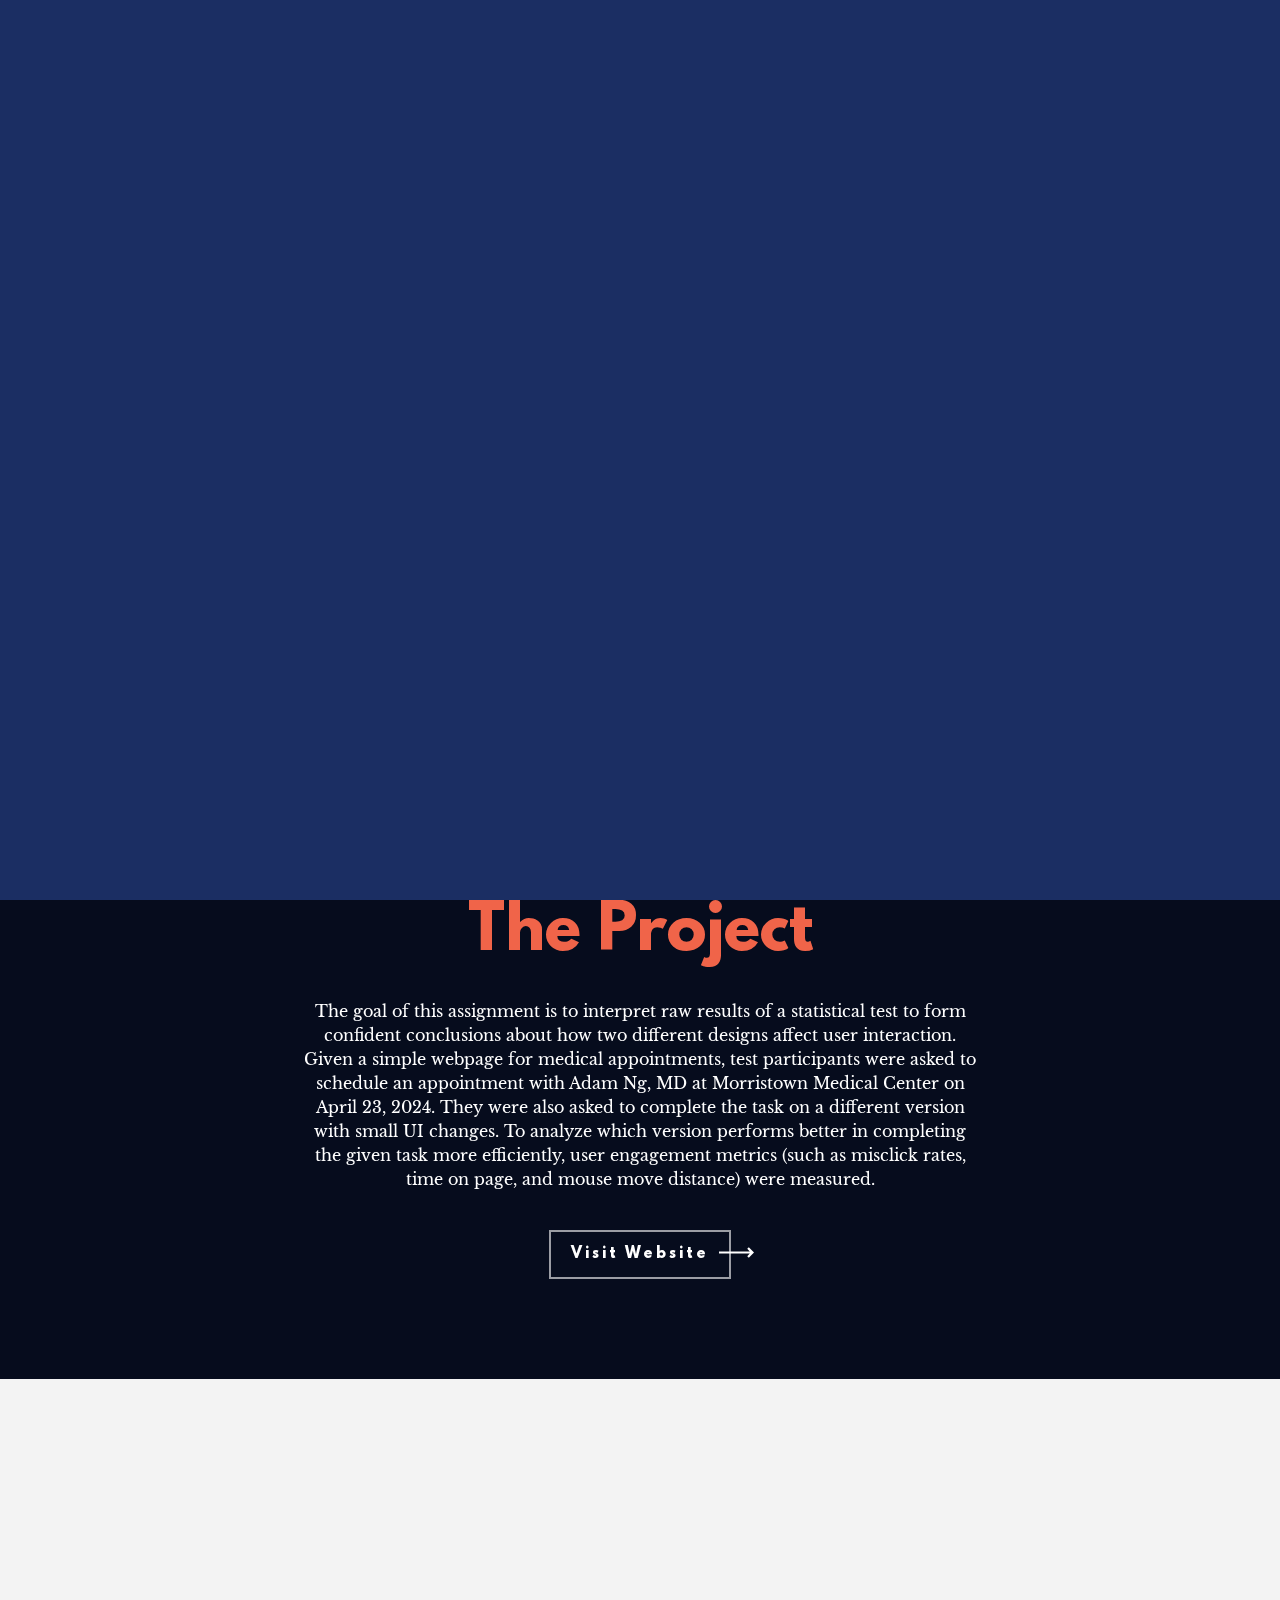
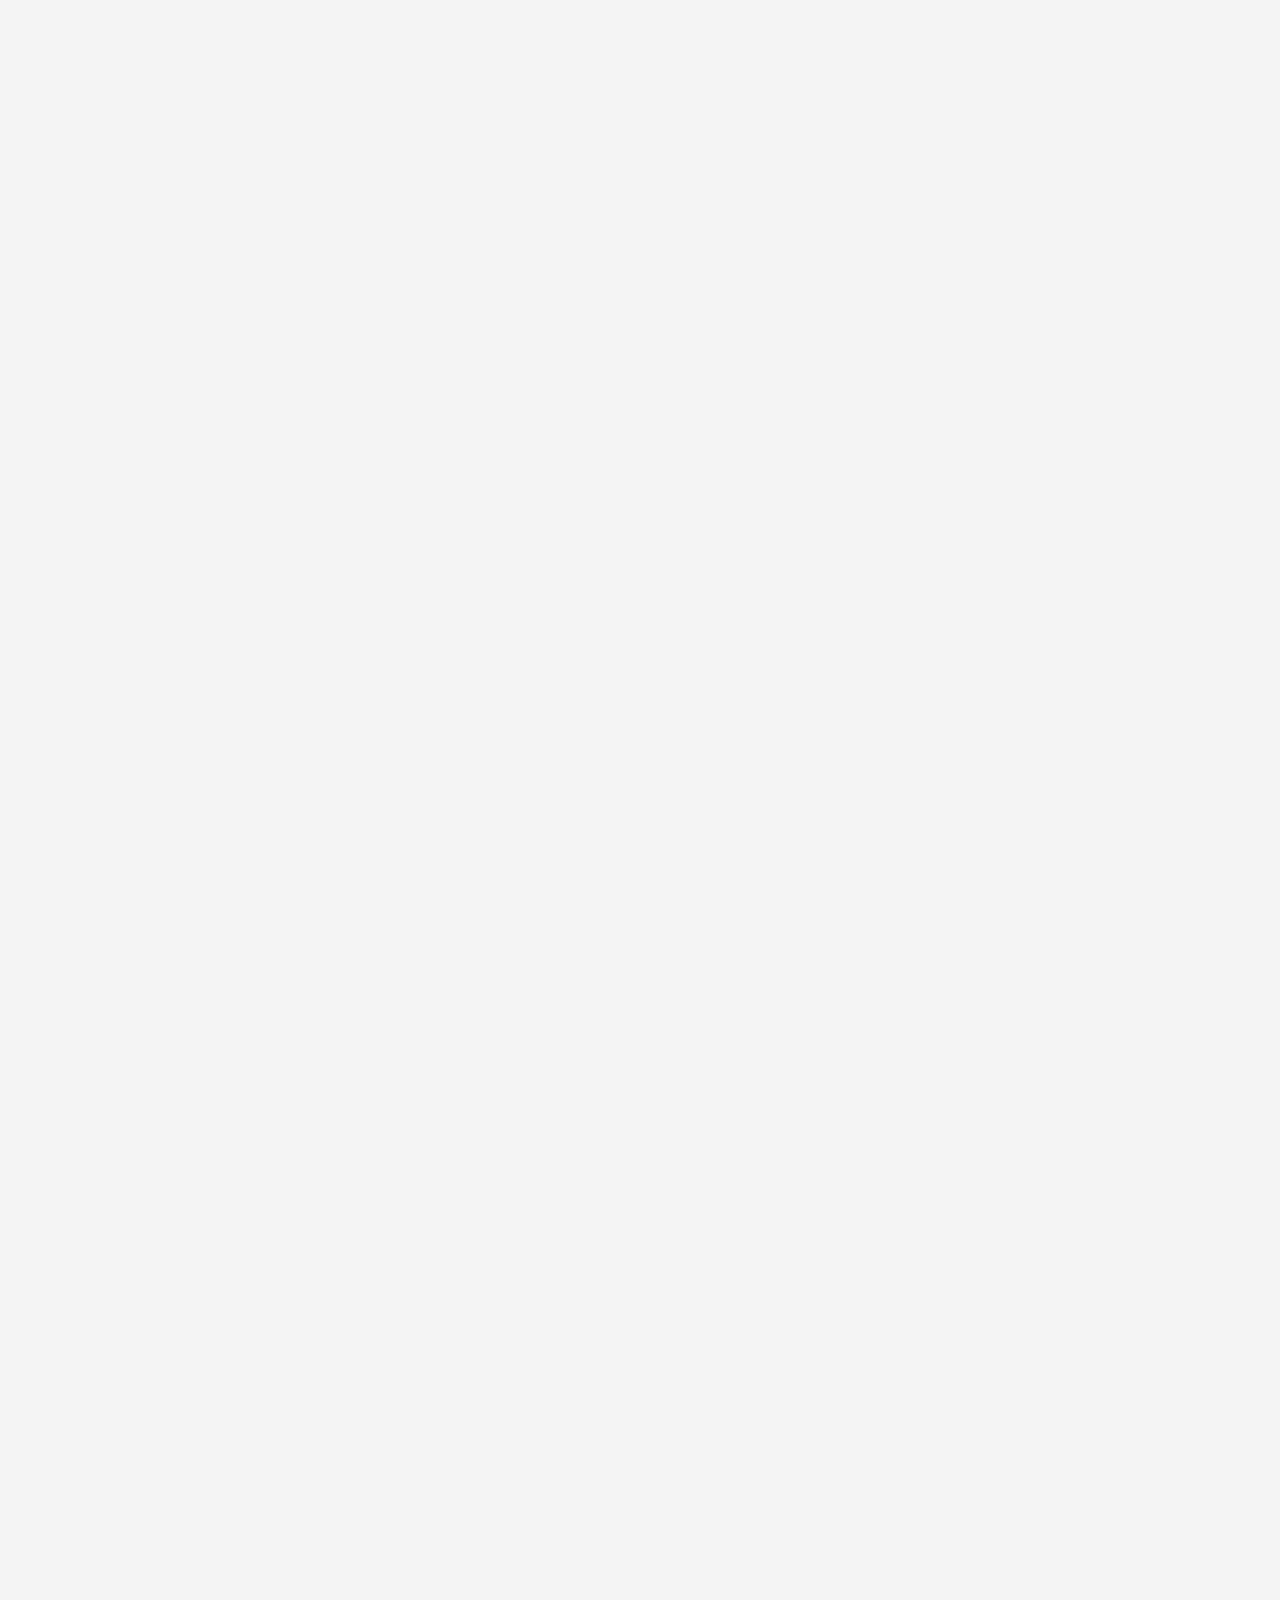
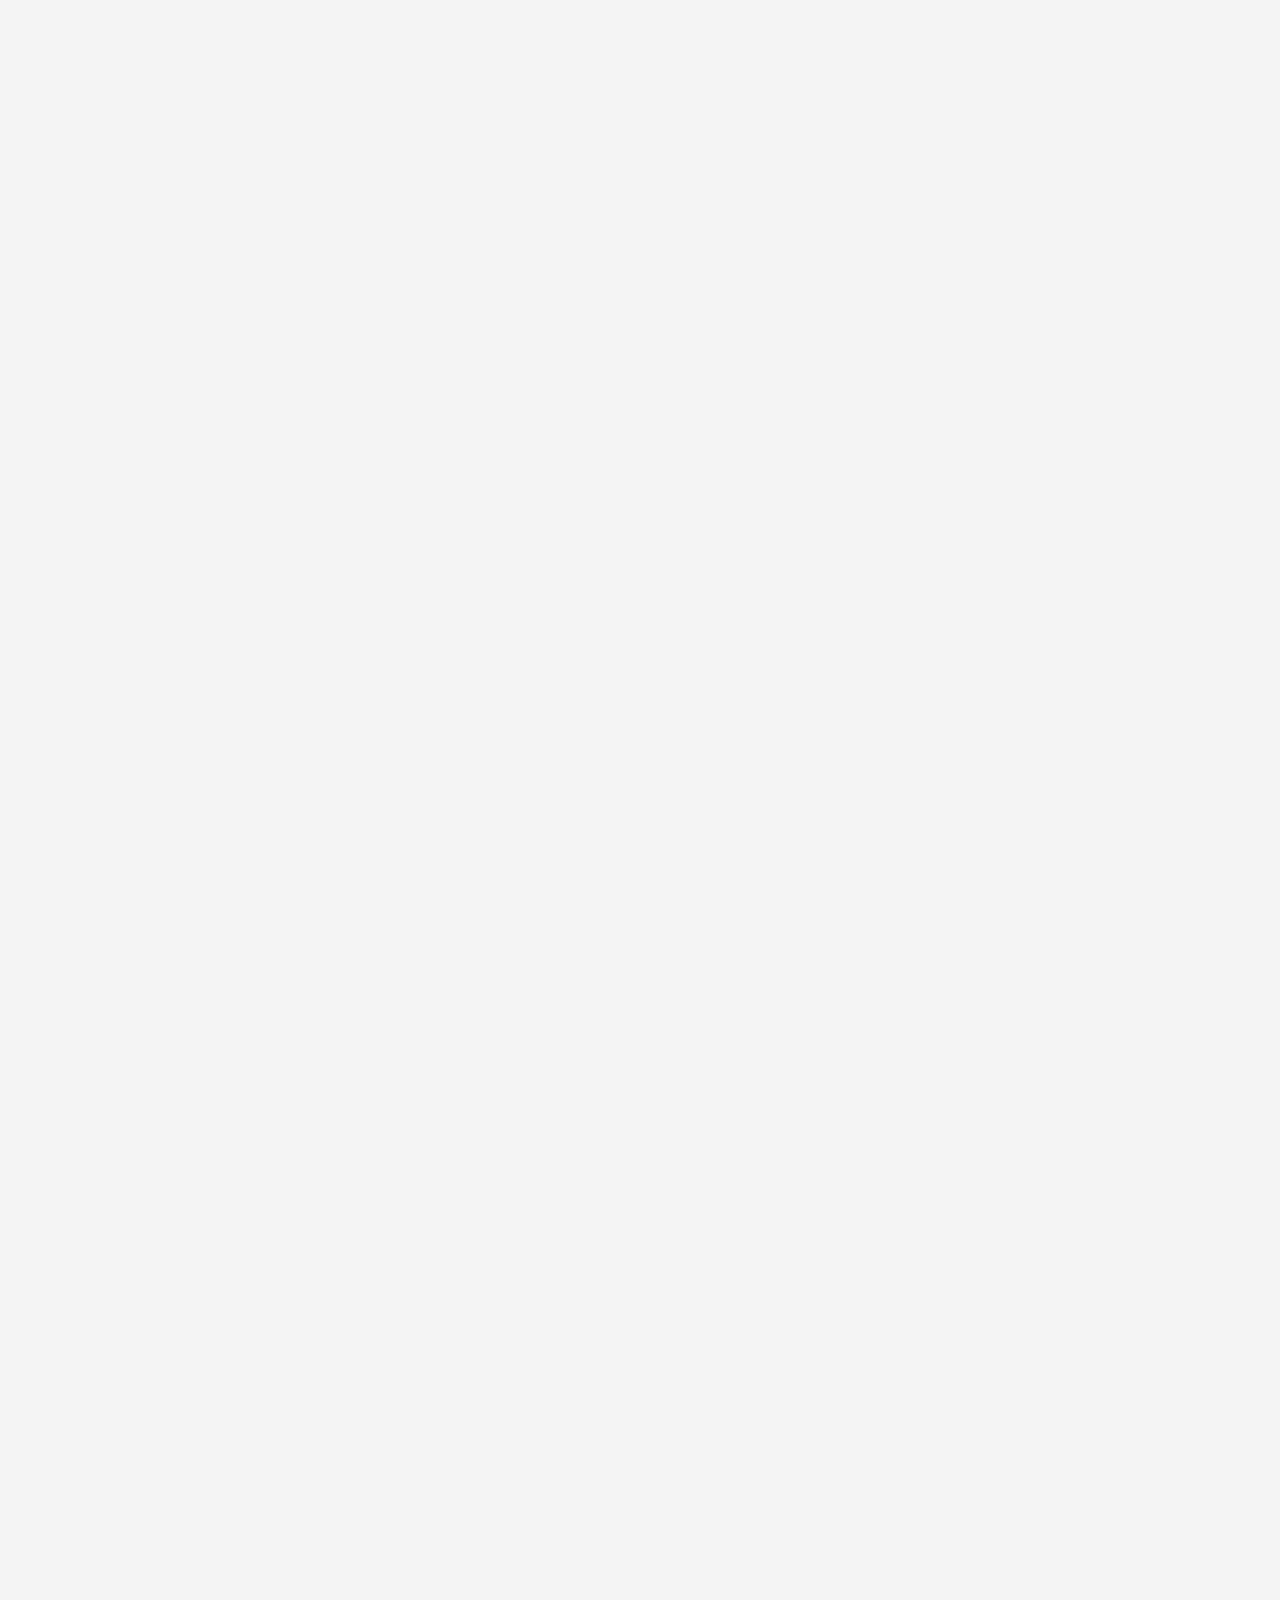
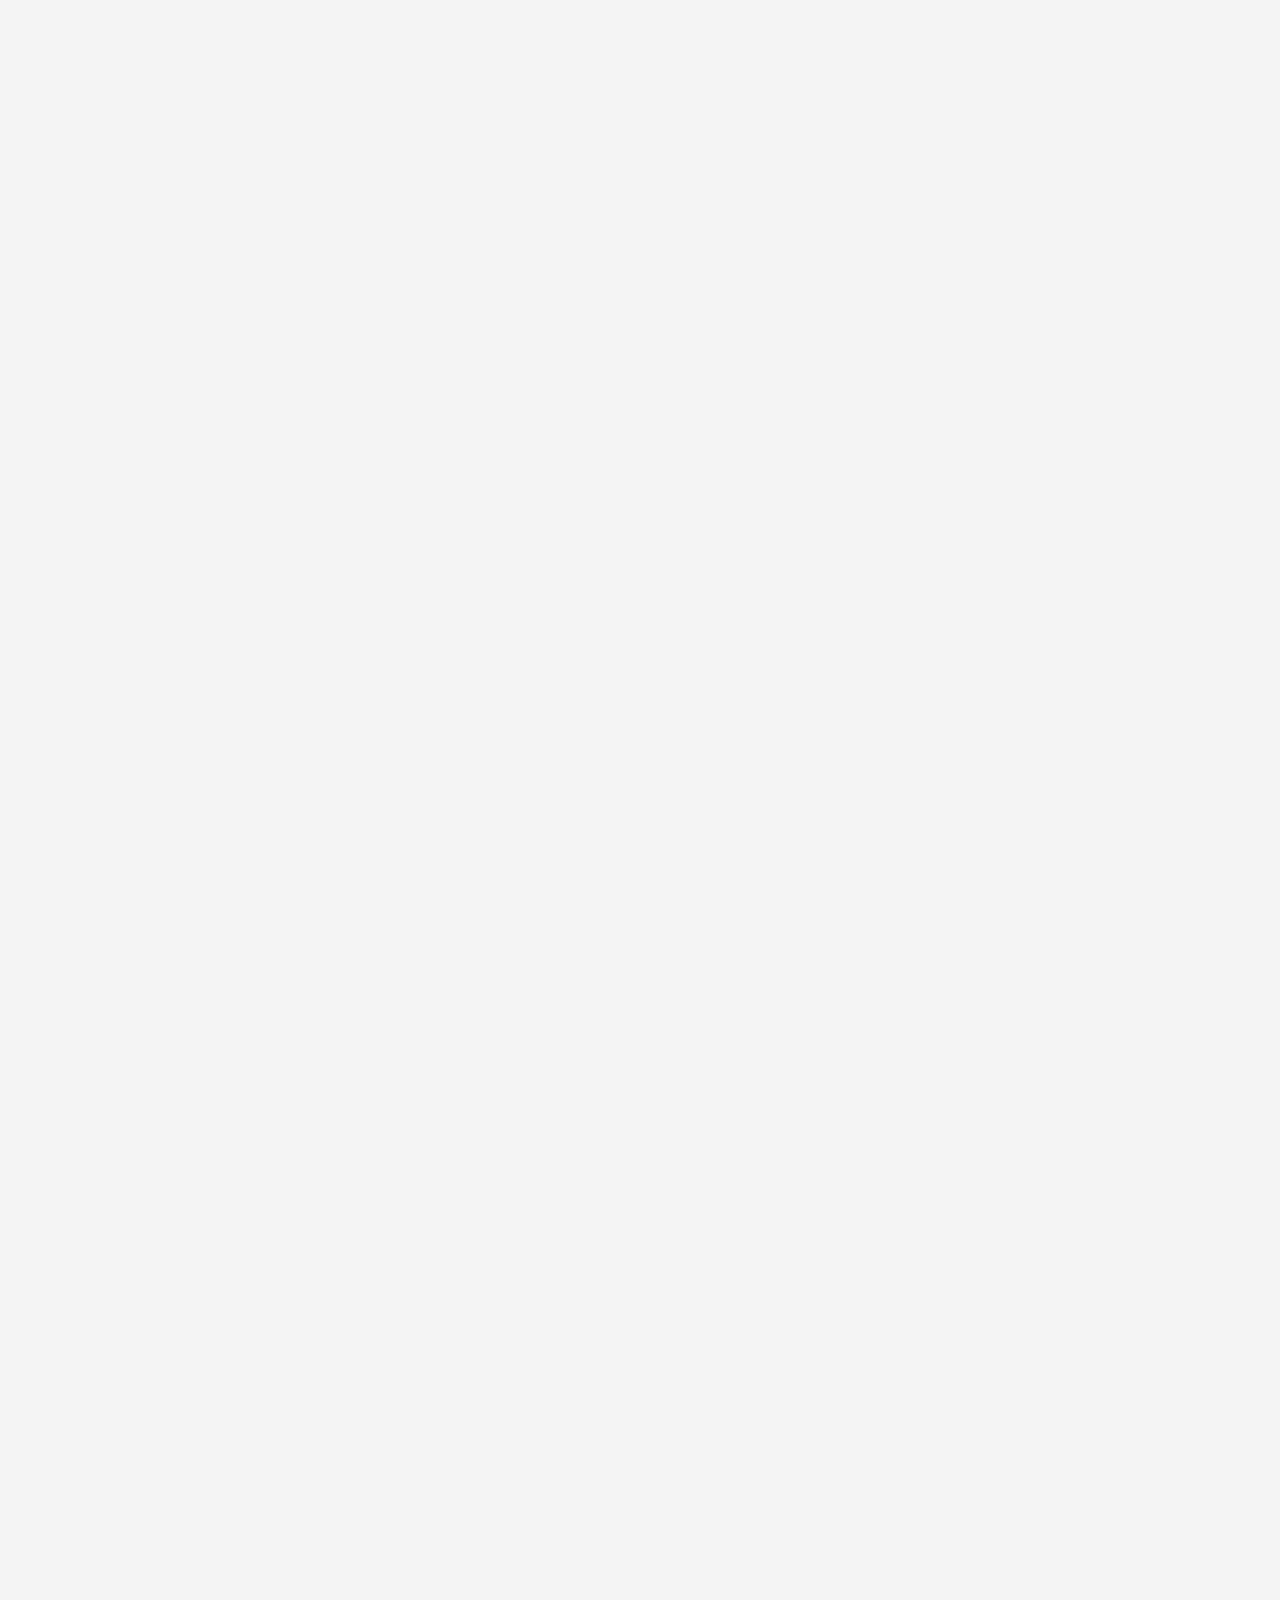
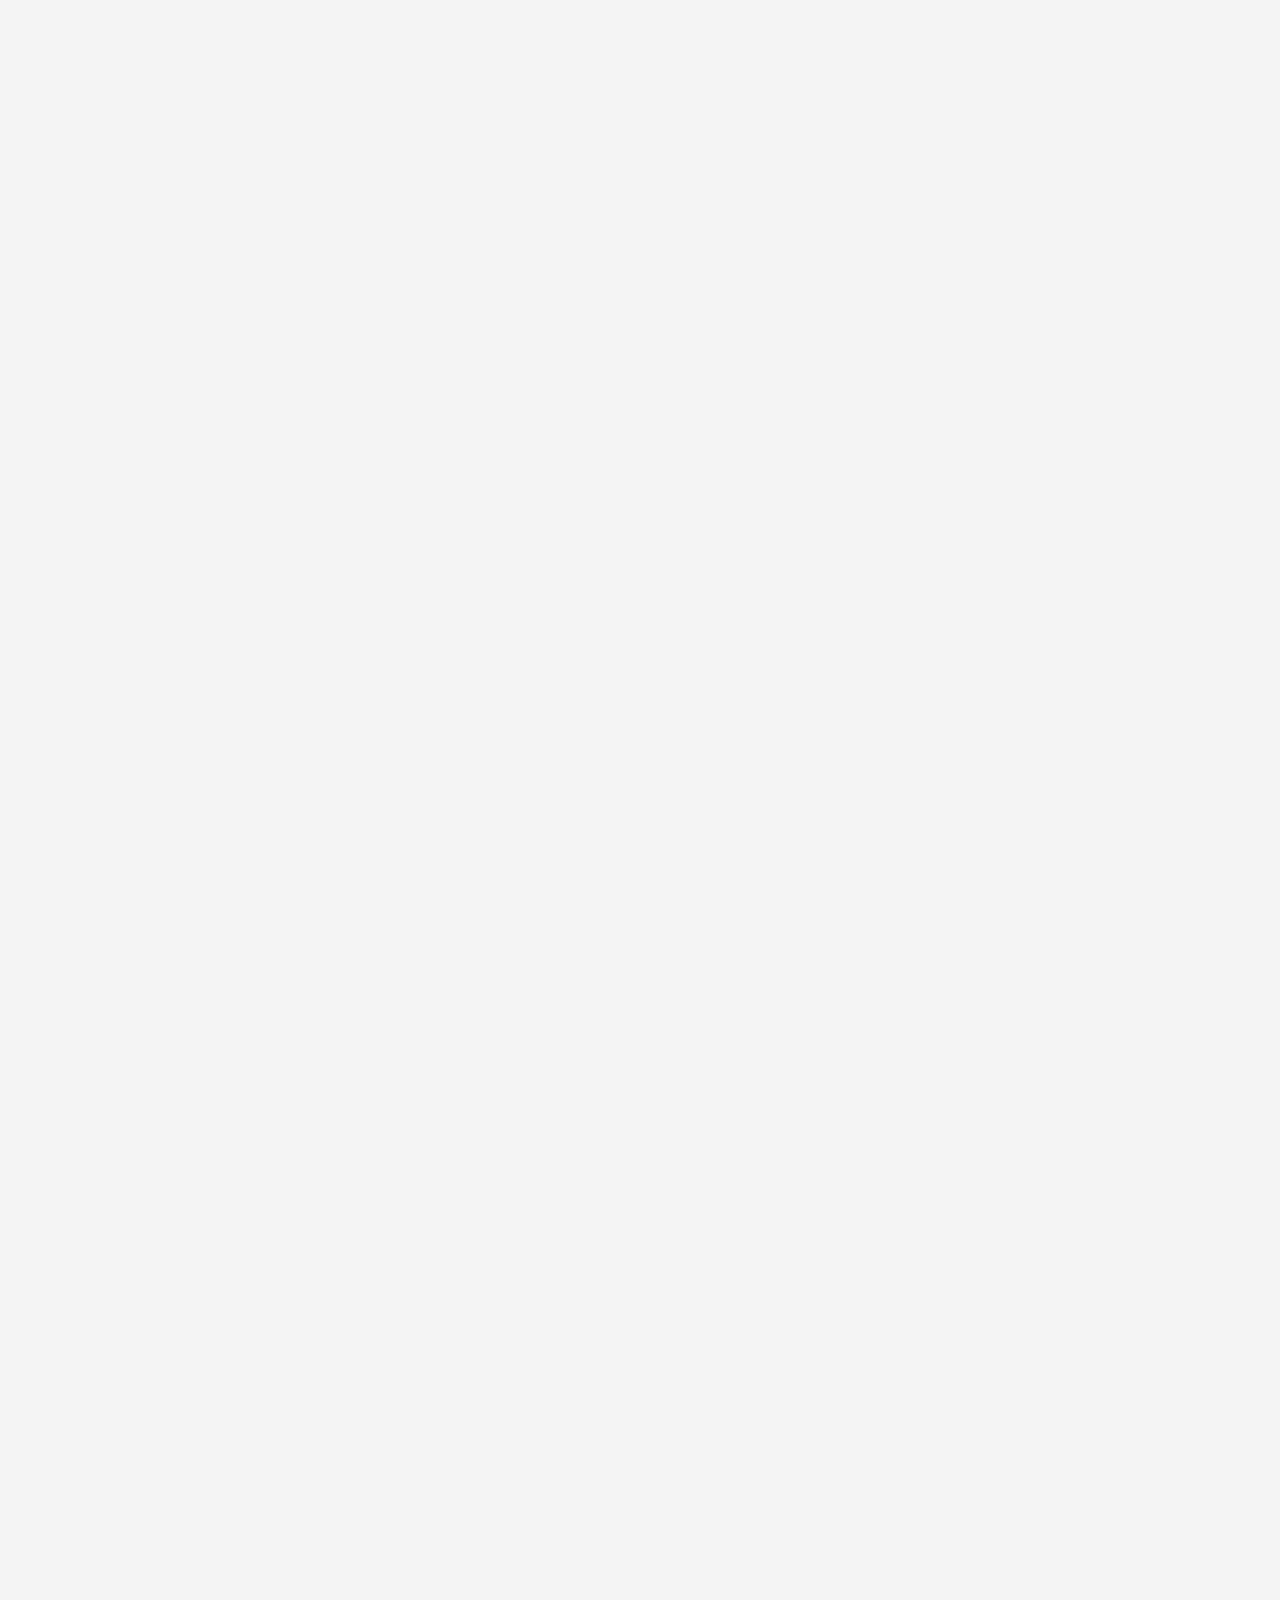
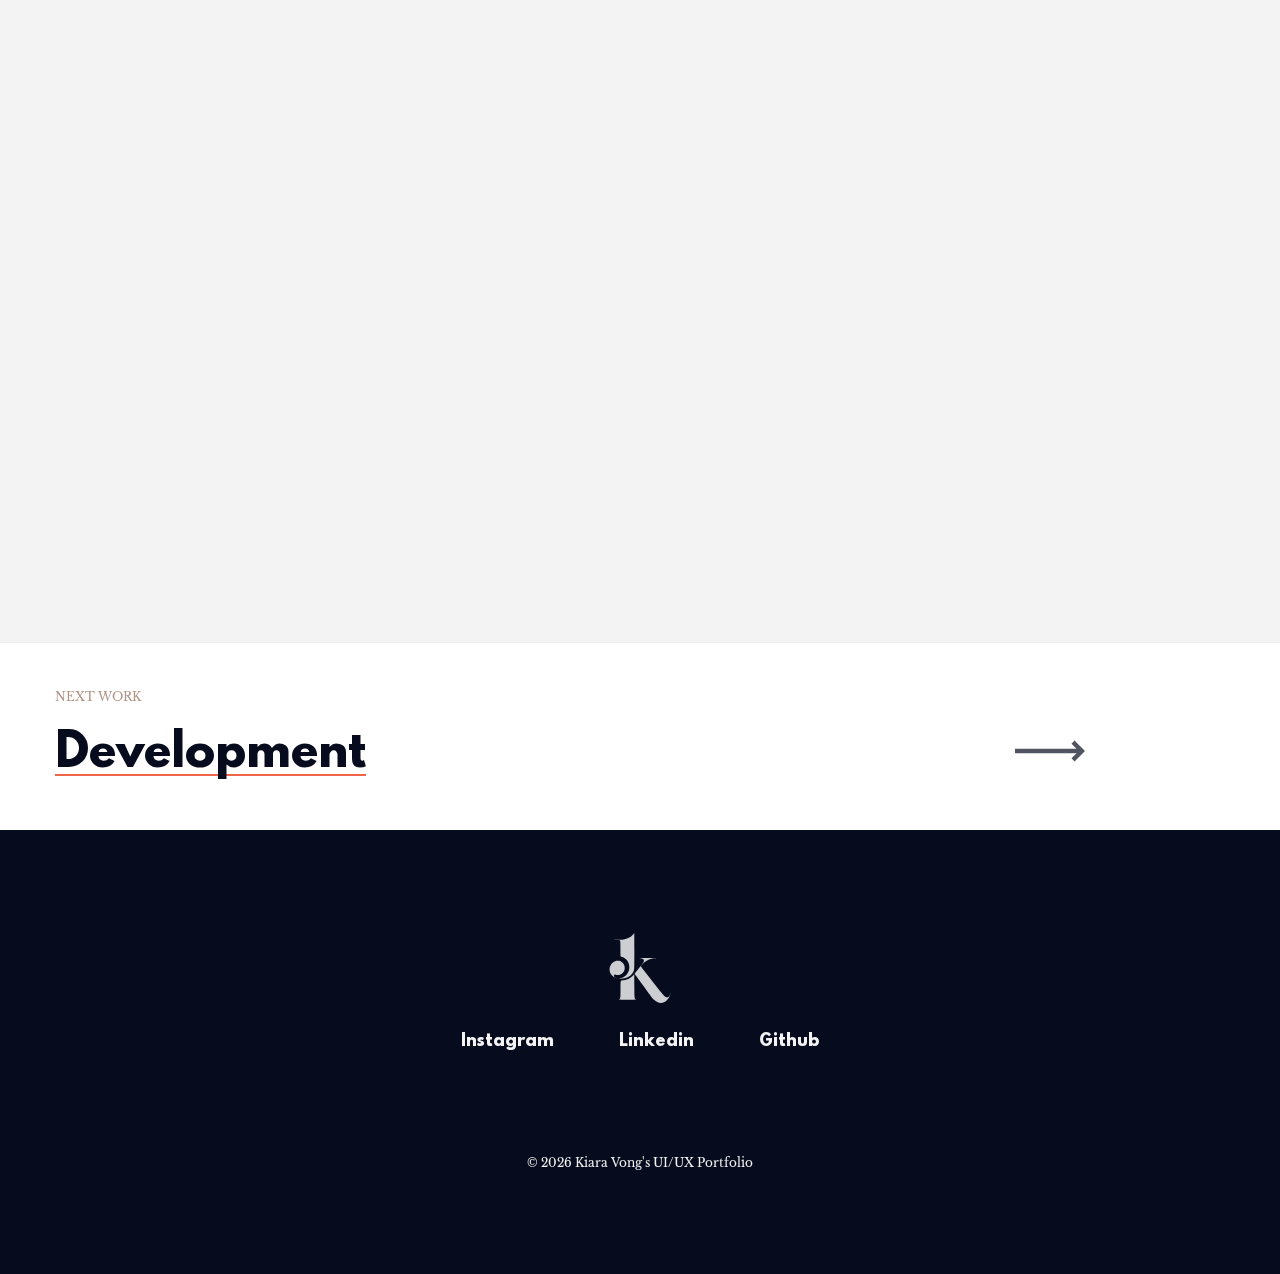
==== ab-testing/index.html @ ed1c515d "omf finish ab testing, did not push once before but its ok" ====
<!DOCTYPE html>
<html lang="en" class="no-js">
<meta http-equiv="content-type" content="text/html;charset=utf-8" />

<head itemscope itemtype="http://schema.org/WebSite">
    <meta charset="utf-8">
    <!-- <meta http-equiv="x-ua-compatible" content="ie=edge"> -->
    <title>A/B Testing</title>
    <meta name="description" content="Kiara Vong's UI/UX Portfolio.">
    <meta name="viewport" content="width=device-width, initial-scale=1">
    <!-- <meta name="msapplication-tap-highlight" content="no"> -->
    <link rel="stylesheet" href="../assets/css/loader.css" />
    <link rel="stylesheet" href="../assets/css/style.css">
    <link rel="stylesheet" href="../assets/css/nav.css" />
    <link rel="stylesheet" href="../assets/css/contact.css" />
    <link rel="stylesheet" href="../assets/css/footer.css" />
    <link rel="stylesheet" href="../assets/css/project.css" />
    <link rel="stylesheet" href="../assets/css/table.css" />
    <!-- <link rel="canonical" href="room.html" itemprop="url"> -->
    <link rel="shortcut icon" href="./../assets/img/logo.png">
    <link rel="manifest" href="manifest.json">
    <!-- <meta name="apple-mobile-web-app-capable" content="yes" />
    <meta name="apple-mobile-web-app-status-bar-style" content="black-translucent" />
    <meta name="apple-mobile-web-app-title" content="Kiara Vong Portfolio" />
    <meta name="theme-color" content="#191a21" />
    <meta property="og:type" content="website" />
    <meta property="og:title" content="Kiara Vong Portfolio" />
    <meta property="og:description" content="Kiara Vong's UI/UX Portfolio" />
    <meta property="og:site_name" content="Site Name" />
    <meta itemprop="name" content="Kiara Vong Portfolio" />
    <meta itemprop="description" content="Kiara Vong's UI/UX Portfolio" /> -->
</head>

<body itemscope itemtype="http://schema.org/WebPage" class="no-scroll">
    <div id="loader">
        <div class="loader-content">
        </div>
    </div>
    <div id="page-transition-after"></div>
    <div id="page-wrap">
        <nav itemscope itemtype="http://schema.org/SiteNavigationElement" class="main-navigation">
            <div class="content nav-content"><a href="../" target="_self" data-destination="home" itemprop="url"
                    class="nav-logo"><svg xmlns="http://www.w3.org/2000/svg" version="1.0"
                        viewBox="55.17 22 453.63 521.74">
                        <path fill="#FFFFFF"
                            d="M236.5 25.7c-3.2 6.1-15.2 18-24 23.9C196 60.5 176 67.7 150 72.1c-3 .5-17.3.9-31.7 1-14.9 0-26.5.4-26.8 1-.4.5 8.4.9 21.9.9 22.6 0 22.6 0 22.6 47.8 0 26.4.3 54 .6 61.4.7 13.5.7 13.5 7.2 15.2 35.8 9.5 58.5 39.6 58.6 77.6 0 14.1-2.5 25.3-8.8 38.4-8.3 17.5-19.6 29.1-36.1 37.1-11 5.3-18.4 7.4-29.5 8.2-14.5 1-31.1-4.8-37-12.8-5.3-7.4-5.2-11.9.5-14.6 3.2-1.5 3.8-1.5 8.7.1 18.1 6 38.5.9 52.3-12.9 10.4-10.4 15.7-23.4 15.7-38.4 0-25.6-17.6-47.3-42.8-52.6-8.6-1.8-11.2-1.8-19.7 0-19.3 4.1-35.1 17-44.1 35.9-5.5 11.5-6.9 18.4-6.3 31.1.5 12.1 2.2 18.2 8.5 28.9 8 13.8 27.3 28.9 43.7 34.3 6.9 2.2 10.2 2.7 24.1 3.1 44.2 1.2 76.9-13.2 95.7-42.3 5.2-8.1 7.9-14.3 10.7-24 2-6.8 2-10.2 2-140.7 0-73.6-.3-133.8-.8-133.8-.4 0-1.6 1.7-2.7 3.7M276 209c0 .6 2.9 1 6.8 1 7.8 0 17.1 2.2 21.9 5.1 7.4 4.6 8.5 13.2 2.9 24.4-2.2 4.4-11.3 16.7-24.7 33.5-32.4 40.7-40.8 51.4-41 52.4-.1.4 3.2 5.4 7.3 11 4.2 5.5 25 33.9 46.3 63.1 78.7 107.6 81.4 111.1 89.4 118.8 33.5 32 68 33.9 97.2 5.2 13.9-13.7 25.3-35.6 26.4-50.9.5-6.1.5-6.1-1 .4-3.7 16.1-7.8 23-15.8 26.9-9.2 4.5-18.8 1.3-29.6-9.7-16.5-16.8-63-75.1-140.2-175.7-29.6-38.6-33.9-44.3-33.9-45 0-.3 3.6-5.1 8-10.5 16.6-20.5 44.8-37.7 76.2-46.6 7-1.9 11-2.4 20.7-2.4 7.4 0 12.1-.4 12.1-1 0-.7-22.2-1-64.5-1s-64.5.3-64.5 1">
                        </path>
                        <path fill="#FFFFFF"
                            d="M235.1 333.3c-20 26-54.9 42.7-89.3 42.7-8.8 0-8.8 0-9 70.2-.3 70.3-.3 70.3-23.5 70.6-14.4.1-23.3.6-23.3 1.2 0 .7 34.6 1 98 1 64.7 0 98-.3 98-1 0-.6-8.3-1-23-1-23 0-23 0-23.2-94.7-.3-94.6-.3-94.6-4.7-89">
                        </path>
                    </svg><span itemprop="name" class="visual-hide">Home</span><span
                        aria-label="Kiara Vong's Logo">Kiara Vong's Logo</span></a>
                <div aria-label="Mobile Menu" class="nav-toggle"><span class="menu-trigger"><i
                            class="menu-trigger-bar top"></i><i class="menu-trigger-bar middle"></i><i
                            class="menu-trigger-bar bottom"></i></span></div>
                <ul class="nav-links">
                    <li itemprop="name"><a href="../#case-studies" target="_self" data-scroll itemprop="url"
                            class="no-smoothState no-single-work">Case Studies</a></li>
                    <!-- <li itemprop="name"><a href="#experiments" data-scroll itemprop="url"
                            class="no-smoothState no-single-work">Experiments</a></li> -->
                    <li class="in-single-work"><a href="../" target="_self" data-destination="home" rel="nofollow"><span
                                aria-label="Back" class="nav-link-icon"><svg xmlns="http://www.w3.org/2000/svg"
                                    width="476.2" height="476.2" viewbox="174 -174.2 476.2 476.2">
                                    <path
                                        d="M244.6 134.5l21.2-21.2-34.4-34.4h418.8v-30H231.4l34.4-34.4-21.2-21.2L174 63.9">
                                    </path>
                                </svg></span>Back Home</a></li>
                    <!-- <li class="in-single-work"><a href="../#case-studies" target="_self" id="all-works" rel="nofollow" class="no-smoothState">All Works</a></li> -->
                    <li><a href="#" class="no-smoothState open-contact">Contact</a></li>
                    <!-- <li class="no-single-work"><a href="#" id="change-theme" class="no-smoothState no-single-work"><svg
                                xmlns="http://www.w3.org/2000/svg" viewbox="0 0 285.919 285.919">
                                <path
                                    d="M142.959 0C64.131 0 0 64.132 0 142.96s64.131 142.959 142.959 142.959 142.96-64.131 142.96-142.959S221.787 0 142.959 0zm0 260.919V25c65.043 0 117.96 52.917 117.96 117.96 0 65.043-52.917 117.959-117.96 117.959z">
                                </path>
                            </svg></a></li> -->
                </ul>
            </div>
        </nav>
        <nav class="mobile-menu"><span aria-label="Close" class="close-trigger"><i class="close-trigger-bar left"></i><i
                    class="close-trigger-bar right"></i></span>
            <ul class="mobile-nav-links">
                <li><a href="../" target="_self" data-destination="home">Home</a></li>
                <!-- <li class="in-single-work"><a href="#" id="all-works" rel="nofollow" class="no-smoothState">All
                Works</a></li> -->
                <li><a href="./#case-studies" target="_self" data-scroll class="no-smoothState no-single-work">Case
                        Studies</a></li>
                <!-- <li><a href="#experiments" data-scroll class="no-smoothState no-single-work">Experiments</a></li> -->
                <li><a href="#" class="no-smoothState open-contact">Contact</a></li>
            </ul>
            <ul class="nav-social-stripe">
                <li>
                    <a href="https://www.instagram.com/whoopityscoopity/" target="_blank" rel="noopener"
                        aria-label="Instagram">
                        <svg xmlns="http://www.w3.org/2000/svg" width="16" height="16" class="bi bi-instagram"
                            viewBox="0 0 16 16">
                            <path fill="#010002"
                                d="M8 0C5.829 0 5.556.01 4.703.048 3.85.088 3.269.222 2.76.42a3.9 3.9 0 0 0-1.417.923A3.9 3.9 0 0 0 .42 2.76C.222 3.268.087 3.85.048 4.7.01 5.555 0 5.827 0 8.001c0 2.172.01 2.444.048 3.297.04.852.174 1.433.372 1.942.205.526.478.972.923 1.417.444.445.89.719 1.416.923.51.198 1.09.333 1.942.372C5.555 15.99 5.827 16 8 16s2.444-.01 3.298-.048c.851-.04 1.434-.174 1.943-.372a3.9 3.9 0 0 0 1.416-.923c.445-.445.718-.891.923-1.417.197-.509.332-1.09.372-1.942C15.99 10.445 16 10.173 16 8s-.01-2.445-.048-3.299c-.04-.851-.175-1.433-.372-1.941a3.9 3.9 0 0 0-.923-1.417A3.9 3.9 0 0 0 13.24.42c-.51-.198-1.092-.333-1.943-.372C10.443.01 10.172 0 7.998 0zm-.717 1.442h.718c2.136 0 2.389.007 3.232.046.78.035 1.204.166 1.486.275.373.145.64.319.92.599s.453.546.598.92c.11.281.24.705.275 1.485.039.843.047 1.096.047 3.231s-.008 2.389-.047 3.232c-.035.78-.166 1.203-.275 1.485a2.5 2.5 0 0 1-.599.919c-.28.28-.546.453-.92.598-.28.11-.704.24-1.485.276-.843.038-1.096.047-3.232.047s-2.39-.009-3.233-.047c-.78-.036-1.203-.166-1.485-.276a2.5 2.5 0 0 1-.92-.598 2.5 2.5 0 0 1-.6-.92c-.109-.281-.24-.705-.275-1.485-.038-.843-.046-1.096-.046-3.233s.008-2.388.046-3.231c.036-.78.166-1.204.276-1.486.145-.373.319-.64.599-.92s.546-.453.92-.598c.282-.11.705-.24 1.485-.276.738-.034 1.024-.044 2.515-.045zm4.988 1.328a.96.96 0 1 0 0 1.92.96.96 0 0 0 0-1.92m-4.27 1.122a4.109 4.109 0 1 0 0 8.217 4.109 4.109 0 0 0 0-8.217m0 1.441a2.667 2.667 0 1 1 0 5.334 2.667 2.667 0 0 1 0-5.334" />
                        </svg>
                    </a>
                </li>
                <li>
                    <a href="https://www.linkedin.com/in/kiara-vong/" target="_blank" rel="noopener"
                        aria-label="Linkedin"><svg xmlns="http://www.w3.org/2000/svg" width="430.117" height="430.117"
                            viewbox="0 0 430.117 430.117">
                            <path
                                d="M430.117 261.543V420.56H337.93V272.193c0-37.27-13.335-62.707-46.704-62.707-25.473 0-40.632 17.142-47.3 33.724-2.433 5.928-3.06 14.18-3.06 22.477V420.56H148.65s1.242-251.285 0-277.32h92.21v39.31c-.187.293-.43.61-.606.895h.606v-.896c12.25-18.87 34.13-45.825 83.102-45.825 60.673 0 106.157 39.636 106.157 124.818zM52.183 9.558C20.635 9.558 0 30.25 0 57.463c0 26.62 20.038 47.94 50.96 47.94h.615c32.16 0 52.16-21.317 52.16-47.94-.607-27.212-20-47.905-51.552-47.905zM5.477 420.56H97.66V143.24H5.478v277.32z">
                            </path>
                        </svg></a>
                </li>
                <li>
                    <a href="https://github.com/kiara-v/" target="_blank" rel="noopener" aria-label="Github"><svg
                            xmlns="http://www.w3.org/2000/svg" width="438.549" height="438.549"
                            viewbox="0 0 438.549 438.549">
                            <path
                                d="M409.132 114.573c-19.608-33.596-46.205-60.194-79.798-79.8C295.736 15.166 259.057 5.365 219.27 5.365c-39.78 0-76.47 9.804-110.062 29.408-33.596 19.605-60.192 46.204-79.8 79.8C9.803 148.168 0 184.853 0 224.63c0 47.78 13.94 90.745 41.827 128.906 27.884 38.164 63.906 64.572 108.063 79.227 5.14.954 8.945.283 11.42-1.996 2.474-2.282 3.71-5.14 3.71-8.562 0-.57-.05-5.708-.144-15.417-.098-9.71-.144-18.18-.144-25.406l-6.567 1.136c-4.187.767-9.47 1.092-15.846 1-6.375-.09-12.992-.757-19.843-2-6.854-1.23-13.23-4.085-19.13-8.558-5.898-4.473-10.085-10.328-12.56-17.556l-2.855-6.57c-1.903-4.374-4.9-9.233-8.992-14.56-4.093-5.33-8.232-8.944-12.42-10.847l-1.998-1.43c-1.332-.952-2.568-2.1-3.71-3.43-1.143-1.33-1.998-2.663-2.57-3.997-.57-1.335-.097-2.43 1.428-3.29 1.525-.858 4.28-1.275 8.28-1.275l5.708.853c3.807.763 8.516 3.042 14.133 6.85 5.615 3.807 10.23 8.755 13.847 14.843 4.38 7.807 9.657 13.755 15.846 17.848 6.184 4.093 12.42 6.136 18.7 6.136 6.28 0 11.703-.476 16.273-1.423 4.565-.95 8.848-2.382 12.847-4.284 1.713-12.758 6.377-22.56 13.988-29.41-10.847-1.14-20.6-2.857-29.263-5.14-8.658-2.286-17.605-5.996-26.835-11.14-9.235-5.137-16.896-11.516-22.985-19.126-6.09-7.614-11.088-17.61-14.987-29.98-3.9-12.373-5.852-26.647-5.852-42.825 0-23.035 7.52-42.637 22.557-58.817-7.044-17.318-6.38-36.732 1.997-58.24 5.52-1.715 13.706-.428 24.554 3.853 10.85 4.284 18.794 7.953 23.84 10.995 5.046 3.04 9.09 5.618 12.135 7.708 17.706-4.947 35.977-7.42 54.82-7.42s37.116 2.473 54.822 7.42l10.85-6.85c7.418-4.57 16.18-8.757 26.26-12.564 10.09-3.806 17.803-4.854 23.135-3.14 8.562 21.51 9.325 40.923 2.28 58.24 15.035 16.18 22.558 35.788 22.558 58.818 0 16.178-1.958 30.497-5.853 42.966-3.9 12.47-8.94 22.457-15.125 29.98-6.19 7.52-13.9 13.85-23.13 18.985-9.233 5.14-18.183 8.85-26.84 11.135-8.663 2.286-18.416 4.004-29.264 5.146 9.894 8.563 14.842 22.078 14.842 40.54v60.237c0 3.422 1.19 6.28 3.572 8.562 2.38 2.278 6.136 2.95 11.276 1.994 44.163-14.653 80.185-41.062 108.068-79.226 27.88-38.16 41.826-81.126 41.826-128.906-.01-39.77-9.818-76.454-29.414-110.05z">
                            </path>
                        </svg></a>
                </li>
            </ul>
        </nav>
        <div id="single-work" itemscope itemtype="http://schema.org/CreativeWork">
            <header
                style="background-image: url('https://getshogun.com/wp-content/uploads/2022/07/61faffd859efe61c882935cf_AB-Testing-on-Shopify-To-Find-What-Sells-Best.jpeg');"
                id="top" class="hero-single-work">
                <div class="hero-single-work-content">
                    <div class="text-loading-mask">
                        <div class="text-loading-overlay"></div>
                        <h1 itemprop="name" class="hero-single-work-title">A/B Testing</h1>
                    </div>
                    <div class="text-loading-mask">
                        <div style="transition-delay: 0.1s;" class="text-loading-overlay"></div>
                        <h3 class="hero-single-work-subtitle">An A/B test is an experiment
                            in which two or more versions (A and B) of a webpage (or another interface)
                            are compared to determine which one performs better in achieving a specific goal.</h3>
                    </div>
                </div>
                <div class="hero-single-context-stripe">
                    <div class="content">
                        <ul class="context-stripe-focus-area">
                            <li><strong>Role</strong> <span class="stripe-baffle">UX Researcher</span></li>
                            <li><strong>Context</strong> <span class="stripe-baffle">Statistical Testing</span></li>
                            <li><strong>Duration</strong> <span class="stripe-baffle">March 2024</span></li>
                        </ul>
                    </div>
                </div>


            </header>
            <main class="single-work">
                <section class="single-work-intro-section">

                    <div class="content">
                        <h2 class="single-work-intro-title"><span data-letters="The Project">The Project</span></h2>
                        <div class="single-work-intro-text single-work-anim-text">
                            <p itemprop="description">The goal of this assignment is to interpret raw results of a
                                statistical test to form confident conclusions about how two different designs affect
                                user interaction. Given a simple webpage for medical appointments, test participants
                                were asked to schedule an appointment with Adam Ng, MD at Morristown Medical Center on
                                April 23, 2024. They were also asked to complete the task on a different version with
                                small UI changes. To analyze which version performs better in completing the given task
                                more efficiently, user engagement metrics (such as misclick rates, time on page, and
                                mouse move distance) were measured.</p>
                        </div>
                        <div class="button-content single-work-anim-text"><a href="test.html" target="_blank"
                                rel="noopener" class="the-button ghost no-smoothState"><span class="button-text">Visit
                                    Website</span><span class="button-icon"><svg xmlns="http://www.w3.org/2000/svg"
                                        viewbox="0 0 476.213 476.213">
                                        <path
                                            d="M405.606 167.5l-21.212 21.213 34.393 34.393H0v30h418.787L384.394 287.5l21.212 21.213 70.607-70.607">
                                        </path>
                                    </svg></span></a></div>
                    </div>
                </section>
                <section class="single-work-section">
                    <!-- <div class="section-mask"></div> -->
                    <div class="content">

                        <!-- PROBLEMS -->
                        <div class="section-text-mask">
                            <h4 class="h5 section-subtitle">Data Collection</h4>
                        </div>

                        <div class="section-text-mask">
                            <h2 class="h3 section-title">Version A</h2>
                        </div>

                        <div class="inner-container">
                            <a href="a.html" target="_blank">
                                <div class="center single-work-first-anim-blocks"
                                    aria-label="Version A of the medical appointment webpage.">
                                    <img class="landscape round-shadow" src="../assets/img/ab/ab-a.png"
                                        alt="Version A of the medical appointment webpage">
                                </div>
                            </a>
                        </div>

                        <div class="section-text-mask">
                            <h2 class="h3 section-title">Version B</h2>
                        </div>
                        <div class="inner-container">
                            <div class="single-work-text-content is-left single-work-first-anim-blocks">
                                <h3 class="single-work-content-title">Changes</h3>
                                <div class="single-work-content-separator"></div>
                                <div class="single-work-content-desc">
                                    <p>
                                    <ul>
                                        <li>Made all elements fit within the screen without having to scroll in the
                                            x-direction.</li>
                                        <li>Made sections for each hospital location instead of listing individually.
                                        </li>
                                        <li>Changed the font color of the location and buttons to black for contrast
                                        </li>
                                        <li>Changed the dates to their numerical value.</li>
                                        <li>Increased spacing between each appointment.</li>
                                    </ul>
                                    </p>
                                </div>
                            </div>
                            <div class="single-work-img-content single-work-first-anim-blocks"><a href="b.html"
                                    target="_blank"><img class="round-shadow" src="../assets/img/ab/ab-b.png"
                                        alt="Version B of the medical appointment webpage."></a>
                            </div>
                        </div>

                        <!--  -->
                        <div class="section-text-mask">
                            <h4 class="h5 section-subtitle">Metrics & Hypotheses</h4>
                        </div>

                        <div class="section-text-mask">
                            <h2 class="h3 section-title">Misclick Rate</h2>
                        </div>
                        <div class="single-work-text-content single-work-first-anim-blocks">
                            <div class="single-work-content-desc">
                                <p>The frequency with which users click something else on the page before finding the
                                    correct button for the task.
                                </p>
                            </div>
                        </div>
                        <div class="inner-container double-work-content">
                            <div class="double-work-text-content single-work-first-anim-blocks">
                                <h3 class="double-work-content-title">Null Hypothesis</h3>
                                <div class="double-work-content-separator"></div>
                                <div class="single-work-content-desc">
                                    <p>There is no significant difference in the misclick rate when users used Version A
                                        and when users used Version B. I predict the null hypothesis will
                                        fail because both websites are organized differently, with Version A
                                        prioritizing the type of appointment and Version B prioritizing the location.
                                    </p>
                                </div>
                            </div>
                            <div class="double-work-text-content single-work-first-anim-blocks">
                                <h3 class="double-work-content-title">Alternative Hypothesis</h3>
                                <div class="double-work-content-separator"></div>
                                <div class="single-work-content-desc">
                                    <p>The misclick rate is significantly lower when users used Version B compared to
                                        when users used Version A. Version B sections each appointment by
                                        location so I think users are less likely to misclick if there are appointments
                                        with
                                        the same doctor and type of visit but different locations. I predict users are
                                        more likely to misclick on Version A because all the information is just listed
                                        out. Since it look like an overload of information, users may just click the
                                        first one they see that has part of the information they’re looking for, such as
                                        the appointment on April 15 or the appointment at Hazeltown Medical Center
                                        instead.</p>
                                </div>
                            </div>
                        </div>

                        <div class="section-text-mask">
                            <h2 class="h3 section-title">Time on Page</h2>
                        </div>
                        <div class="single-work-text-content single-work-first-anim-blocks">
                            <div class="single-work-content-desc">
                                <p>Time spent on the webpage.</p>
                            </div>
                        </div>
                        <div class="inner-container double-work-content">
                            <div class="double-work-text-content single-work-first-anim-blocks">
                                <h3 class="double-work-content-title">Null Hypothesis</h3>
                                <div class="double-work-content-separator"></div>
                                <div class="single-work-content-desc">
                                    <p>There is no significant difference in average time spent on the page when users
                                        used Version A and when users used Version B. I predict the null
                                        hypothesis will fail because Version A and Version B are visually different in
                                        color contrast and spacing, which makes a difference in how users navigate the
                                        web page.</p>
                                </div>
                            </div>
                            <div class="double-work-text-content single-work-first-anim-blocks">
                                <h3 class="double-work-content-title">Alternative Hypothesis</h3>
                                <div class="double-work-content-separator"></div>
                                <div class="single-work-content-desc">
                                    <p>The average time spent on the page is significantly lower when users used Version
                                        B compared to when users used Version A. I predict users will spend less time
                                        on the page using Version B because it is easier to find the appointment you
                                        want when they’re visually separated into groups and categorized. The contrast
                                        and spacing make the page more readable instead of Version A, which has all the
                                        appointment information in the same color and all close together. The white font
                                        on the light blue buttons in Version A make it hard to read so users may spend a
                                        longer time trying to read which button is which, while the black font on the
                                        buttons in Version B makes it easier to read.</p>
                                </div>
                            </div>
                        </div>

                        <div class="section-text-mask">
                            <h2 class="h3 section-title">Mouse Movement</h2>
                        </div>
                        <div class="single-work-text-content single-work-first-anim-blocks">
                            <div class="single-work-content-desc">
                                <p>The total distance of the user’s mouse movements.</p>
                            </div>
                        </div>
                        <div class="inner-container double-work-content">
                            <div class="double-work-text-content single-work-first-anim-blocks">
                                <h3 class="double-work-content-title">Null Hypothesis</h3>
                                <div class="double-work-content-separator"></div>
                                <div class="single-work-content-desc">
                                    <p>There is no significant difference in average mouse move distance when users used
                                        Version A and when users used Version B. I predict the null
                                        hypothesis will fail because the content placement of the appointment
                                        information is at different locations.</p>
                                </div>
                            </div>
                            <div class="double-work-text-content single-work-first-anim-blocks">
                                <h3 class="double-work-content-title">Alternative Hypothesis</h3>
                                <div class="double-work-content-separator"></div>
                                <div class="single-work-content-desc">
                                    <p>The average mouse move distance is significantly lower when users used Version B
                                        compared to when users used Version A. Since Version B is grouped by
                                        location, I predict users will move their mouse less because they navigate
                                        straight to the
                                        appointments at Morristown Medical Center, excluding scrolling through the other
                                        locations. Even though it’s the same information, for Version A, users may use
                                        the mouse cursor to move across all the information since having everything
                                        listed out looks very cluttered.</p>
                                </div>
                            </div>
                        </div>

                        <!--  -->
                        <div class="section-text-mask">
                            <h4 class="h5 section-subtitle">Statistical Testing</h4>
                        </div>

                        <div class="section-text-mask">
                            <h2 class="h3 section-title">Results</h2>
                        </div>
                        <div class="inner-container">
                            <div class="single-work-text-content is-left single-work-first-anim-blocks">
                                <h3 class="single-work-content-title">Terminology</h3>
                                <div class="single-work-content-separator"></div>
                                <div class="single-work-content-desc">
                                    <p>
                                    <ul>
                                        <li><strong>One-tailed t-test</strong>: tests if x (experimental) number is
                                            bigger/smaller than y (baseline) number (continuous).</li>
                                        <li><strong>Two-tailed t-test</strong>: tests if x number is different from y
                                            number (continuous).</li>
                                        <li><strong>ꭓ² test</strong>: tests if group x frequency is different from group
                                            y frequency (categorical).</li>

                                        <li><strong>t or ꭓ²</strong>: the magnitude of the difference between two
                                            groups.</li>
                                        <li><strong>df</strong>: degrees of freedom; based on the number of participants
                                            you have.</li>
                                        <li><strong>p</strong>: chance that the groups are actually the same.</li>
                                    </ul>
                                    </p>
                                </div>
                            </div>
                            <div class="single-work-img-content single-work-first-anim-blocks"><img class="round-shadow"
                                    src="../assets/img/ab/ab-hypothesis.jpg" alt="Hypothesis testing infographic.">
                            </div>
                        </div>


                        <div class="inner-container">
                            <div class="single-work-text-content is-left single-work-first-anim-blocks">
                                <h3 class="single-work-content-title">Mouse Misclicks</h3>
                                <div class="single-work-content-separator"></div>
                                <div class="single-work-content-desc">
                                    <p>Since misclick rate is a categorical variable (number of misclicks out of total
                                        clicks), a <strong>chi-squared test</strong> would be appropriate. This test is
                                        used to determine
                                        whether there is a significant association between two categorical variables, in
                                        this case, the version of the website (Version A or Version B) and the
                                        occurrence of misclicks.</p>
                                </div>
                            </div>
                            <div class="single-work-img-content single-work-first-anim-blocks">
                                <table class="table-fill">
                                    <thead>
                                        <tr>
                                            <th class="text-left">df</th>
                                            <th class="text-left">ꭓ²</th>
                                            <th class="text-left">p-value</th>
                                        </tr>
                                    </thead>
                                    <tbody class="table-hover">
                                        <tr>
                                            <td class="text-left">1</td>
                                            <td class="text-left">4.103526475</td>
                                            <td class="text-left">0.0427938667</td>
                                        </tr>
                                    </tbody>
                                </table>
                            </div>
                        </div>

                        <div class="inner-container">
                            <div class="single-work-text-content is-left single-work-first-anim-blocks">
                                <h3 class="single-work-content-title">Time on Page</h3>
                                <div class="single-work-content-separator"></div>
                                <div class="single-work-content-desc">
                                    <p>Time on page is typically a continuous variable representing the duration spent
                                        by each user on a particular webpage. For this metric, a <strong>two-tailed
                                            t-test</strong> would
                                        be suitable. This test would help determine whether there is a significant
                                        difference in the average time spent on the page between users who were exposed
                                        to Version A and users who were exposed to Version B.</p>
                                </div>
                            </div>
                            <div class="single-work-img-content single-work-first-anim-blocks">
                                <table class="table-fill">
                                    <thead>
                                        <tr>
                                            <th class="text-left">Category</th>
                                            <th class="text-left">Milliseconds</th>
                                        </tr>
                                    </thead>
                                    <tbody class="table-hover">
                                        <tr>
                                            <td class="text-left">Avg(A)</td>
                                            </td>
                                            <td class="text-left">29411.25</td>
                                        </tr>
                                    </tbody>
                                    <tbody class="table-hover">
                                        <tr>
                                            <td class="text-left">Variance(A)</td>
                                            </td>
                                            <td class="text-left">341951899.9</td>
                                        </tr>
                                    </tbody>
                                    <tbody class="table-hover">
                                        <tr>
                                            <td class="text-left">Avg(B)</td>
                                            </td>
                                            <td class="text-left">10466.21429</td>
                                        </tr>
                                    </tbody>
                                    <tbody class="table-hover">
                                        <tr>
                                            <td class="text-left">Variance(B)</td>
                                            </td>
                                            <td class="text-left">14840406.18</td>
                                        </tr>
                                    </tbody>
                                    <tbody class="table-hover">
                                        <tr>
                                            <td class="text-left">Degrees of Freedom</td>
                                            </td>
                                            <td class="text-left">16.47809661</td>
                                        </tr>
                                    </tbody>
                                    <tbody class="table-hover">
                                        <tr>
                                            <td class="text-left">T-score (-abs|A - B|)</td>
                                            </td>
                                            <td class="text-left">-4.000011223</td>
                                        </tr>
                                    </tbody>
                                    <tbody class="table-hover">
                                        <tr>
                                            <td class="text-left">P-value</td>
                                            </td>
                                            <td class="text-left">0.0009794302999</td>
                                        </tr>
                                    </tbody>
                                </table>
                            </div>
                        </div>

                        <div class="inner-container">
                            <div class="single-work-text-content is-left single-work-first-anim-blocks">
                                <h3 class="single-work-content-title">Mouse Movement</h3>
                                <div class="single-work-content-separator"></div>
                                <div class="single-work-content-desc">
                                    <p>Mouse move distance is also a continuous variable, representing the distance the
                                        mouse cursor travels while a user interacts with the webpage. Similar to time on
                                        page, a <strong>two-tailed t-test</strong> would be appropriate for this metric.
                                        It would help
                                        determine whether there is a significant difference in the average mouse move
                                        distance between users who used Version A and users who used Version B.
                                    </p>
                                </div>
                            </div>
                            <div class="single-work-img-content single-work-first-anim-blocks">
                                <table class="table-fill">
                                    <thead>
                                        <tr>
                                            <th class="text-left">Category</th>
                                            <th class="text-left">Pixels</th>
                                        </tr>
                                    </thead>
                                    <tbody class="table-hover">
                                        <tr>
                                            <td class="text-left">Avg(A)</td>
                                            </td>
                                            <td class="text-left">7337.481313</td>
                                        </tr>
                                    </tbody>
                                    <tbody class="table-hover">
                                        <tr>
                                            <td class="text-left">Variance(A)</td>
                                            </td>
                                            <td class="text-left">30326702.08</td>
                                        </tr>
                                    </tbody>
                                    <tbody class="table-hover">
                                        <tr>
                                            <td class="text-left">Avg(B)</td>
                                            </td>
                                            <td class="text-left">2407.111571</td>
                                        </tr>
                                    </tbody>
                                    <tbody class="table-hover">
                                        <tr>
                                            <td class="text-left">Variance(B)</td>
                                            </td>
                                            <td class="text-left">466564.3762</td>
                                        </tr>
                                    </tbody>
                                    <tbody class="table-hover">
                                        <tr>
                                            <td class="text-left">Degrees of Freedom</td>
                                            </td>
                                            <td class="text-left">15.52657099</td>
                                        </tr>
                                    </tbody>
                                    <tbody class="table-hover">
                                        <tr>
                                            <td class="text-left">T-score (-abs|A - B|)</td>
                                            </td>
                                            <td class="text-left">-3.550112316</td>
                                        </tr>
                                    </tbody>
                                    <tbody class="table-hover">
                                        <tr>
                                            <td class="text-left">P-value</td>
                                            </td>
                                            <td class="text-left">0.002775424794</td>
                                        </tr>
                                    </tbody>
                                </table>
                            </div>
                        </div>



                        <!-- <div class="section-text-mask">
                            <h2 class="h3 section-title">Time on Page</h2>
                        </div>
                        <div class="inner-container">
                        </div>

                        <div class="section-text-mask">
                            <h2 class="h3 section-title">Mouse Movement</h2>
                        </div>
                        <div class="inner-container">

                        </div> -->

                        <div class="section-text-mask">
                            <h4 class="h5 section-subtitle">Data Analysis</h4>
                        </div>
                        <div class="section-text-mask">
                            <h2 class="h3 section-title">Misclick Rate</h2>
                        </div>
                        <div class="inner-container">
                            <div class="single-work-text-content center single-work-first-anim-blocks">
                                <div class="single-work-content-desc">
                                    <p>As p&lt;0.05, <strong>we reject the null hypothesis</strong> and conclude that
                                        there is a
                                        statistically significant difference in how frequently users clicked the wrong
                                        button for Version A and Version B. On the other hand, <strong>we find statistically significant
                                            evidence that the alternative hypothesis is true</strong>. Since the
                                        chi-squared value is positive, the observed misclick rates for Version A and
                                        Version B are higher than expected. This suggests a positive association between
                                        the webpage version and misclick rates, meaning that one version is more prone
                                        to misclicks than the other.</p>
                                </div>
                            </div>
                        </div>
                        <div class="section-text-mask">
                            <h2 class="h3 section-title">Time on Page</h2>
                        </div>
                        <div class="inner-container">
                            <div class="single-work-text-content center single-work-first-anim-blocks">
                                <div class="single-work-content-desc">
                                    <p>As p&lt;0.001, <strong>we reject the null hypothesis</strong> and conclude that
                                        there is a
                                        statistically significant difference in the time it takes to complete the task
                                        for Version A and Version B. This means there is less than a 0.1% chance that
                                        there is no difference between the groups. On the other hand, <strong>we find statistically significant
                                            evidence that the alternative hypothesis is true</strong>. As
                                        the average time spent on Version A (29 seconds) is higher than that of Version
                                        B (10 seconds), we see evidence that users spend more time looking at the web
                                        page for Version A than Version B.</p>
                                </div>
                            </div>
                        </div>
                        <div class="section-text-mask">
                            <h2 class="h3 section-title">Mouse Movement</h2>
                        </div>
                        <div class="inner-container">
                            <div class="single-work-text-content center single-work-first-anim-blocks">
                                <div class="single-work-content-desc">
                                    <p>As p&lt;0.03, <strong>we reject the null hypothesis</strong> and conclude that
                                        there is a
                                        statistically significant difference in how much a user moved their mouse for
                                        Version A and Version B. On the other hand, <strong>we find statistically significant
                                        evidence that the alternative hypothesis is true</strong>. As the average distance of the
                                        user’s mouse movements on Version A (76 inches) is higher than that of Version B
                                        (25 inches), we see evidence that users move their mouse more when looking at
                                        the web page for Version A than Version B.</p>
                                </div>
                            </div>
                        </div>


                        <div class="section-text-mask">
                            <h2 class="h3 section-title">Summary Statistics</h2>
                        </div>
                        <div class="inner-container">
                            <div class="single-work-text-content center single-work-first-anim-blocks">
                                <div class="single-work-content-desc">
                                    <p>In analyzing the data from the A/B test, it's important to mention Version A had
                                        16 data points while Version B had 14. For <strong>misclick rates</strong>, Version A had a
                                        significantly higher rate at 56% compared to Version B's 7%. This suggests that
                                        Version B may have a more intuitive or user-friendly design, leading to fewer
                                        misclicks. The large difference in misclick rates between the two versions
                                        indicates a potentially significant improvement in user experience with Version
                                        B.

                                        Regarding <strong>time spent on the page</strong>, Version A had a higher mean (29411.25ms) and
                                        median (26621.5ms) compared to Version B's lower mean (10466.21429ms) and median
                                        (9671ms). Interestingly, both versions had a mode of around 10,000 milliseconds.
                                        These statistics suggest that users spend more time on Version A, indicating
                                        difficulty in finding information compared to Version B, which users spend less
                                        time on.

                                        As for <strong>mouse move distance</strong>, Version A had a higher mean (7337.481313ms) and
                                        median (5468.246ms) compared to Version B's lower mean (2407.111571ms) and
                                        median (2171.6475ms). The mode for both versions fell within specific ranges (in
                                        the 3000s for Version A and in the 2000s for Version B). This could indicate
                                        that users are navigating through more content or encountering more obstacles in
                                        Version A compared to Version B.
                                    </p>
                                </div>
                            </div>
                        </div>


                    </div>
                </section>
                <!-- <section class="section mobile-only">
            <div class="section-mask"></div>
            <div class="content">
                <div class="button-content text-center"><button
                        class="the-button button-big open-contact">Contact me</button></div>
            </div>
        </section> -->
                <a href="#" data-destination="development" class="next-work">
                    <div class="content">
                        <h5 class="h5 next-work-lead">Next Work</h5>
                        <h4 class="h2 next-work-title">Development</h4>
                        <div class="next-work-arrow"><svg xmlns="http://www.w3.org/2000/svg"
                                viewbox="0 0 476.213 476.213">
                                <path
                                    d="M405.606 167.5l-21.212 21.213 34.393 34.393H0v30h418.787L384.394 287.5l21.212 21.213 70.607-70.607">
                                </path>
                            </svg></div>
                    </div>
                </a>
            </main>
        </div>
        <div class="about-contact">
            <div id="contact-half" class="half-contact is-contact">
                <div class="form-loader">
                    <div class="form-loader-content">
                        <div class="loader-content">
                        </div>
                    </div>
                    <div class="form-message-content">
                        <div class="form-message">Thanks for messaging!</div>
                    </div>
                </div>
                <div class="form-loader-before"></div>
                <div class="giga-text">Contact</div>
                <div class="contact-info">
                    <h3 class="h4 form-title">Let’s talk.</h3>
                    <p class="form-subtitle">New projects, work inquiry or even a coffee.</p>
                    <div class="inner-container">
                        <form id="contact-form" method="post" action="https://api.staticforms.xyz/submit"
                            class="the-form no-smoothState">
                            <input type="hidden" name="accessKey" value="5210c5bb-2295-4016-8eef-6811da1efa37">
                            <div class="input">
                                <input type="text" id="name" name="name" required /><label for="name"
                                    class="label">Name</label>
                            </div>

                            <div class="input email">
                                <input type="email" id="email" name="email" required /><label for="email"
                                    class="label">E-mail</label>
                            </div>

                            <div class="input">
                                <textarea id="message" name="message" required></textarea><label for="message"
                                    class="label">Message</label>
                            </div>

                            <div class="inner-container">
                                <button type="submit" class="the-button submit-button">
                                    <span class="button-text">Send Message</span>
                                    <div class="button-mask"></div>
                                </button>
                            </div>
                        </form>
                    </div>
                    <div class="close-contact"><span></span><span></span></div>
                </div>
            </div>
            <div class="half-contact is-about">
                <div class="contact-info">
                    <h3 class="h4 about-me-title">Kiara Vong</h3>
                    <h4 class="h5 about-me-subtitle">
                        First-generation college student from Hawaii.
                    </h4>
                    <p class="about-me-text">
                        I&apos;m currently a senior studying <strong>Computer Science</strong> at Brown University.

                        My pals describe me as a caring, reliable, hardworking team player. I&apos;m passionate
                        about <strong>interaction</strong>, <strong>UI/UX</strong>, and <strong>human-centered
                            design</strong>. My driving force is
                        understanding people, having empathy towards the challenges they are presented with, and
                        helping them find solutions through intuitive design and insightful interaction.

                        When I&apos;m not coding, you can find me taking selfies with my two cats, playing Pikmin
                        Bloom, or watching K-dramas!
                    </p>
                    <ul class="about-me-list">
                        <li class="react">
                            <div class="about-me-list-label">React.js</div>
                            <svg viewbox="0 0 128 128">
                                <path
                                    d="M107.3 45.2c-2.2-.8-4.5-1.6-6.9-2.3.6-2.4 1.1-4.8 1.5-7.1 2.1-13.2-.2-22.5-6.6-26.1-1.9-1.1-4-1.6-6.4-1.6-7 0-15.9 5.2-24.9 13.9-9-8.7-17.9-13.9-24.9-13.9-2.4 0-4.5.5-6.4 1.6-6.4 3.7-8.7 13-6.6 26.1.4 2.3.9 4.7 1.5 7.1-2.4.7-4.7 1.4-6.9 2.3-12.5 4.8-19.3 11.4-19.3 18.8s6.9 14 19.3 18.8c2.2.8 4.5 1.6 6.9 2.3-.6 2.4-1.1 4.8-1.5 7.1-2.1 13.2.2 22.5 6.6 26.1 1.9 1.1 4 1.6 6.4 1.6 7.1 0 16-5.2 24.9-13.9 9 8.7 17.9 13.9 24.9 13.9 2.4 0 4.5-.5 6.4-1.6 6.4-3.7 8.7-13 6.6-26.1-.4-2.3-.9-4.7-1.5-7.1 2.4-.7 4.7-1.4 6.9-2.3 12.5-4.8 19.3-11.4 19.3-18.8s-6.8-14-19.3-18.8zm-14.8-30.5c4.1 2.4 5.5 9.8 3.8 20.3-.3 2.1-.8 4.3-1.4 6.6-5.2-1.2-10.7-2-16.5-2.5-3.4-4.8-6.9-9.1-10.4-13 7.4-7.3 14.9-12.3 21-12.3 1.3 0 2.5.3 3.5.9zm-11.2 59.3c-1.8 3.2-3.9 6.4-6.1 9.6-3.7.3-7.4.4-11.2.4-3.9 0-7.6-.1-11.2-.4-2.2-3.2-4.2-6.4-6-9.6-1.9-3.3-3.7-6.7-5.3-10 1.6-3.3 3.4-6.7 5.3-10 1.8-3.2 3.9-6.4 6.1-9.6 3.7-.3 7.4-.4 11.2-.4 3.9 0 7.6.1 11.2.4 2.2 3.2 4.2 6.4 6 9.6 1.9 3.3 3.7 6.7 5.3 10-1.7 3.3-3.4 6.6-5.3 10zm8.3-3.3c1.5 3.5 2.7 6.9 3.8 10.3-3.4.8-7 1.4-10.8 1.9 1.2-1.9 2.5-3.9 3.6-6 1.2-2.1 2.3-4.2 3.4-6.2zm-25.6 27.1c-2.4-2.6-4.7-5.4-6.9-8.3 2.3.1 4.6.2 6.9.2 2.3 0 4.6-.1 6.9-.2-2.2 2.9-4.5 5.7-6.9 8.3zm-18.6-15c-3.8-.5-7.4-1.1-10.8-1.9 1.1-3.3 2.3-6.8 3.8-10.3 1.1 2 2.2 4.1 3.4 6.1 1.2 2.2 2.4 4.1 3.6 6.1zm-7-25.5c-1.5-3.5-2.7-6.9-3.8-10.3 3.4-.8 7-1.4 10.8-1.9-1.2 1.9-2.5 3.9-3.6 6-1.2 2.1-2.3 4.2-3.4 6.2zm25.6-27.1c2.4 2.6 4.7 5.4 6.9 8.3-2.3-.1-4.6-.2-6.9-.2-2.3 0-4.6.1-6.9.2 2.2-2.9 4.5-5.7 6.9-8.3zm22.2 21l-3.6-6c3.8.5 7.4 1.1 10.8 1.9-1.1 3.3-2.3 6.8-3.8 10.3-1.1-2.1-2.2-4.2-3.4-6.2zm-54.5-16.2c-1.7-10.5-.3-17.9 3.8-20.3 1-.6 2.2-.9 3.5-.9 6 0 13.5 4.9 21 12.3-3.5 3.8-7 8.2-10.4 13-5.8.5-11.3 1.4-16.5 2.5-.6-2.3-1-4.5-1.4-6.6zm-24.7 29c0-4.7 5.7-9.7 15.7-13.4 2-.8 4.2-1.5 6.4-2.1 1.6 5 3.6 10.3 6 15.6-2.4 5.3-4.5 10.5-6 15.5-13.8-4-22.1-10-22.1-15.6zm28.5 49.3c-4.1-2.4-5.5-9.8-3.8-20.3.3-2.1.8-4.3 1.4-6.6 5.2 1.2 10.7 2 16.5 2.5 3.4 4.8 6.9 9.1 10.4 13-7.4 7.3-14.9 12.3-21 12.3-1.3 0-2.5-.3-3.5-.9zm60.8-20.3c1.7 10.5.3 17.9-3.8 20.3-1 .6-2.2.9-3.5.9-6 0-13.5-4.9-21-12.3 3.5-3.8 7-8.2 10.4-13 5.8-.5 11.3-1.4 16.5-2.5.6 2.3 1 4.5 1.4 6.6zm9-15.6c-2 .8-4.2 1.5-6.4 2.1-1.6-5-3.6-10.3-6-15.6 2.4-5.3 4.5-10.5 6-15.5 13.8 4 22.1 10 22.1 15.6 0 4.7-5.8 9.7-15.7 13.4z">
                                </path>
                            </svg>
                        </li>
                        <li class="uiux">
                            <div class="about-me-list-label">UI/UX</div>
                            <svg xmlns="http://www.w3.org/2000/svg" width="128" height="128" viewbox="0 0 128 128">
                                <path
                                    d="M74.6 96.7c1 0 1.9-.8 1.9-1.9s-.9-1.8-1.9-1.8H50.4c-1 0-1.9.8-1.9 1.9s.8 1.9 1.9 1.9h24.2zM83.9 100.4H41.1c-1 0-1.9.8-1.9 1.9s.8 1.9 1.9 1.9H84c1 0 1.9-.8 1.9-1.9s-.9-1.9-2-1.9zM20.6 12.8c-4.1 0-7.5 3.3-7.5 7.5s3.3 7.5 7.5 7.5 7.5-3.3 7.5-7.5-3.4-7.5-7.5-7.5zm0 11.2c-2.1 0-3.7-1.7-3.7-3.7s1.7-3.7 3.7-3.7 3.7 1.7 3.7 3.7-1.7 3.7-3.7 3.7zM37.3 12.8c-4.1 0-7.5 3.3-7.5 7.5s3.3 7.5 7.5 7.5 7.5-3.3 7.5-7.5-3.4-7.5-7.5-7.5zm0 11.2c-2.1 0-3.7-1.7-3.7-3.7s1.7-3.7 3.7-3.7c2.1 0 3.7 1.7 3.7 3.7S39.4 24 37.3 24zM54.1 12.8c-4.1 0-7.5 3.3-7.5 7.5s3.3 7.5 7.5 7.5 7.5-3.3 7.5-7.5-3.4-7.5-7.5-7.5zm0 11.2c-2.1 0-3.7-1.7-3.7-3.7s1.7-3.7 3.7-3.7c2.1 0 3.7 1.7 3.7 3.7S56.2 24 54.1 24z">
                                </path>
                                <path
                                    d="M7.5 7.2V119h111.8V7.2H7.5zm3.7 3.8h104.4v18.6H11.2V11zm104.4 104.3H11.2v-82h104.4v82z">
                                </path>
                                <path
                                    d="M47.5 81.4l1.7 1.4c.1 0 .1.1.2.1.4.3.7.5 1.1.7.2.1.5.3.7.4.4.2.7.4 1.1.6.3.2.6.3.9.5.3.1.6.3.9.4.6.3 1.3.5 1.9.7.2.1.5.1.7.2.5.1 1 .3 1.5.4.3.1.5.1.8.2.5.1 1 .2 1.5.2.2 0 .5.1.7.1.7.1 1.5.1 2.2.1s1.5 0 2.2-.1c.2 0 .5-.1.7-.1.5-.1 1-.1 1.5-.2.3 0 .5-.1.8-.1.5-.1 1-.2 1.5-.4.2-.1.4-.1.7-.2.6-.2 1.3-.4 1.9-.7.3-.1.6-.3.9-.4.3-.2.7-.3 1-.5.4-.2.7-.4 1-.6.2-.1.5-.3.7-.4.4-.2.7-.5 1.1-.7.1 0 .1-.1.2-.1l1.9-1.4-.1-.1c5.1-4.4 8.3-10.9 8.3-18.2C87.7 49.8 76.8 39 63.5 39S39.2 49.8 39.2 63.1c0 7.3 3.2 13.8 8.3 18.3zM58.4 83c-.7-.2-1.5-.4-2.2-.7-.1 0-.2-.1-.2-.1-.7-.3-1.5-.6-2.2-1l4.5-2.5c1.4-.8 2.3-2.2 2.3-3.8v-3.1l-.4-.5s-1.5-1.8-2.1-4.3l-.2-.9-.6-.4.1-2.8.6-.6v-4.9c0-.1-.1-1.4.8-2.5.9-1 2.5-1.5 4.8-1.5s3.9.5 4.8 1.5c1 1.1.8 2.4.8 2.5v4.1l.1.9.6.6v2.7c0 .1-.1.1-.1.1l-.9.3-.3.9c-.4 1.3-1 2.5-1.8 3.5-.2.2-.3.5-.5.6l-.5.5V75c0 1.6.9 3.1 2.4 3.9l4.8 2.4h-.1c-.7.3-1.3.6-2 .9-.1 0-.2.1-.3.1-.7.3-1.4.5-2.2.7-3.4.8-6.7.8-10 0 .1 0 0 0 0 0zm5-40.4c11.3 0 20.5 9.2 20.5 20.5 0 6.4-2.9 12.1-7.5 15.8-.1-.1-.2-.1-.3-.2l-6.5-3.2c-.2-.1-.3-.3-.3-.5v-1.9c.1-.1.2-.2.3-.4.8-1.1 1.5-2.4 2-3.8 1.1-.7 1.8-1.9 1.8-3.3v-2.7c0-.8-.2-1.5-.7-2.2v-3.1c.1-.7.1-3.1-1.7-5.2-1.6-1.8-4.2-2.8-7.6-2.8s-6 .9-7.6 2.8C54 54.5 54 57 54.1 57.6v3.1c-.4.6-.7 1.4-.7 2.2v2.7c0 1 .4 2 1.1 2.7.6 2.1 1.6 3.8 2.2 4.6V75c0 .2-.1.4-.3.5l-6 3.3c-.1 0-.1.1-.2.1-4.5-3.8-7.4-9.4-7.4-15.8.1-11.3 9.3-20.5 20.6-20.5z">
                                </path>
                            </svg>
                        </li>
                        <li class="css-code">
                            <div class="about-me-list-label">is Fun.</div>
                            <svg xmlns="http://www.w3.org/2000/svg" width="32" height="32" viewBox="0 0 32 32">
                                <path fill="#444"
                                    d="M16.017 21.044zM4.743 3.519L6.792 26.5l9.194 2.552 9.22-2.556 2.051-22.977H4.743zM23 8.775l-.693 7.767-.48 5.359-.042.476-5.781 1.603-5.773-1.603-.395-4.426h2.829l.201 2.248 3.142.847.008-.002h.002l3.134-.846.329-3.655h-6.579l-.056-.633-.129-1.429-.067-.756h7.081l.258-2.886H9.203l-.056-.634-.129-1.429-.067-.756h14.118l-.068.756z">
                                </path>
                            </svg>
                        </li>
                        <li class="fun">
                            <div class="about-me-list-label">Semicolons.</div>
                            <svg xmlns="http://www.w3.org/2000/svg" width="32" height="32" viewBox="0 0 32 32">
                                <path fill="#444"
                                    d="M.384.67v31.296H31.68V.67H.384zm16.334 26.772c-.461.937-1.342 1.553-2.362 1.85-1.568.36-3.067.155-4.183-.515-.747-.458-1.33-1.163-1.725-1.975.794-.485 1.586-.973 2.38-1.458.021.009.083.122.167.268.303.509.565.869 1.08 1.121.506.172 1.615.283 2.044-.607.262-.452.178-1.936.178-3.545 0-2.529.012-5.016.012-7.576h2.927c0 2.688.015 5.383 0 8.067.006 1.645.149 3.14-.518 4.369zm12.144-.827c-1.017 3.481-6.691 3.594-8.957 1.294-.479-.541-.779-.824-1.065-1.449 1.205-.693 1.205-.693 2.377-1.371.637.979 1.226 1.517 2.285 1.737 1.437.175 2.883-.318 2.559-1.844-.333-1.247-2.942-1.55-4.718-2.883-1.803-1.211-2.225-4.153-.744-5.834.494-.622 1.336-1.086 2.219-1.309l.922-.119c1.77-.036 2.877.431 3.689 1.339.226.229.41.476.756 1.012-.943.601-.94.595-2.291 1.47-.289-.622-.767-1.012-1.273-1.181-.785-.238-1.776.021-1.981.851-.071.256-.056.494.057.916.318.726 1.386 1.041 2.344 1.481 2.758 1.119 3.689 2.317 3.918 3.745.22 1.229-.054 2.026-.095 2.145z">
                                </path>
                            </svg>
                        </li>
                    </ul>
                </div>
            </div>
        </div>
        <div class="works-index">
            <div class="content">
                <div class="work-index-item">
                    <div style="background-image: url('img/cerasa-work-anteprima.jpg');" class="works-index-section">
                        <div class="works-index-number">01</div>
                    </div>
                    <div class="works-index-section">
                        <div class="work-index-logo"><svg xmlns="http://www.w3.org/2000/svg" width="300" height="100"
                                viewbox="0 0 300 100">
                                <path
                                    d="M136.692 73.79c-5.63 0-10.4-3.393-12.922-7.59-3.32-5.345-4.55-9.534-4.55-15.9 0-4.625.646-10.188 2.673-14.378 2.816-5.78 8.59-10.623 15.228-10.623 10.108 0 16.317 8.092 17.54 17.485h1.3V25.95h-1.156l-1.23 1.66s-1.41 1.353-2.395.626c-4.38-2.66-8.74-4.428-14.052-4.428-15.16 0-26 10.957-26 26.062 0 15.683 9.684 25.41 25.347 25.41 5.76 0 11.1-1.817 15.786-4.993.41-.28.627.15.627.15l1.782 2.993h1.516V57.31h-1.374c-1.73 9.033-8.014 16.48-18.12 16.48M187.85 63.69l-1.23-.36c-1.803 4.34-6.21 7.163-10.903 7.163-7.65 0-12.78-5.495-12.78-13.092 0-1.373.144-2.747.36-4.127h23.424s.66-.422.19-1.96c-1.863-6.045-7.535-8.88-14.01-8.88-8.95 0-15.424 7.732-15.424 16.41 0 9.766 5.897 16.432 15.643 16.432 7.44.005 12.418-4.783 14.73-11.584m-15.67-19.763c4.006 0 6.094 2.55 6.352 5.93.13 1.674-.973 1.763-.973 1.763H163.8c1.382-3.993 3.687-7.693 8.38-7.693">
                                </path>
                                <path
                                    d="M190.285 51.687V69.92c0 3.748-.94 3.748-4.047 3.966v1.394h14.37v-1.394c-3.685-.218-4.624-.218-4.624-3.965V50.824c0-1.15 2.673-3.17 3.897-3.17 1.878 0 3.11 1.225 4.26 1.225 1.516 0 2.747-1.156 2.747-2.734 0-2.217-1.734-3.292-3.83-3.292-3.107 0-5.413 3.367-7.222 5.448v-5.162c-2.96 1.143-5.85 2.652-8.882 3.652v.714c2.536 1.224 3.332 1.374 3.332 4.183M209.723 54.27c3.115 0 3.693-1.95 3.693-4.705 0-.72-.075-1.156-.075-1.59 0-1.885 3.755-3.476 6.36-3.476 2.673 0 4.482.87 4.482 3.767v7.917c-5.87 2.537-16.547 5.006-16.547 12.983 0 3.47 3.088 6.12 6.407 6.12 4.496 0 6.815-2.434 10.215-4.957.075 2.523 2.3 4.958 4.958 4.958 3.435 0 4.87-2.006 5.23-5.468l-1.156-.048c-.212.94-.858 2.462-2 2.462-1.647 0-1.647-2.176-1.647-3.4V49.42c0-4.346-2.374-6.992-6.76-6.992-4.264 0-9.467 2.217-12.718 4.965-1.517 1.306-2.605 2.822-2.605 4.414-.007 1.155.857 2.46 2.163 2.46m14.452 14.454c-2.102 1.598-3.7 2.83-6.448 2.83-3.04 0-5.216-2.47-5.216-5.442 0-4.496 8.407-6.89 11.665-8.345v10.957zM256.93 65.507c0-10.555-16.302-10.338-16.302-16.547 0-2.96 1.966-5.128 5.02-5.128 4.855 0 7.76 4.19 8.636 8.522h1.156v-7.65c-3.047-1.09-6.243-2.26-9.508-2.26-4.863 0-9.848 2.762-9.848 8.176 0 5.053 3.537 6.788 7.597 9.1 3.3 1.89 7.795 3.265 7.795 7.665 0 4.115-2.102 6.502-6.305 6.502-5.51 0-6.958-5.196-8.257-9.46h-.83v8.522c2.856 1.672 5.97 2.332 9.236 2.332 5.93-.002 11.61-3.198 11.61-9.775M286.018 69.764c-.21.94-.857 2.462-2 2.462-1.646 0-1.646-2.176-1.646-3.4V49.42c0-4.346-2.374-6.992-6.76-6.992-4.264 0-9.46 2.217-12.718 4.965-1.517 1.306-2.605 2.822-2.605 4.414 0 1.155.87 2.46 2.17 2.46 3.114 0 3.692-1.95 3.692-4.705 0-.72-.075-1.156-.075-1.59 0-1.885 3.754-3.476 6.36-3.476 2.672 0 4.48.87 4.48 3.767v7.917c-5.868 2.537-16.546 5.006-16.546 12.983 0 3.47 3.09 6.12 6.408 6.12 4.496 0 6.815-2.434 10.215-4.957.075 2.523 2.3 4.958 4.958 4.958 3.43 0 4.87-2.006 5.23-5.468l-1.162-.056zm-9.1-1.04c-2.102 1.598-3.7 2.83-6.448 2.83-3.04 0-5.216-2.47-5.216-5.442 0-4.496 8.406-6.89 11.664-8.345v10.957zM39.265 74.552c-5.63 0-10.4-3.394-12.922-7.59-3.32-5.346-4.55-9.535-4.55-15.9 0-4.626.646-10.19 2.673-14.38 2.816-5.78 8.59-10.622 15.228-10.622 10.107 0 16.316 8.093 17.54 17.486h1.3V26.713h-1.157l-1.23 1.66s-1.41 1.352-2.395.625c-4.38-2.66-8.74-4.428-14.058-4.428-15.16 0-25.994 10.957-25.994 26.062 0 15.683 9.685 25.41 25.348 25.41 5.76 0 11.1-1.817 15.786-4.993.408-.28.626.15.626.15l1.782 2.992h1.517V58.08h-1.375c-1.736 9.032-8.013 16.472-18.12 16.472M83.01 74.552c5.63 0 10.4-3.394 12.922-7.59 3.32-5.346 4.55-9.535 4.55-15.9 0-4.626-.646-10.19-2.673-14.38-2.817-5.78-8.598-10.622-15.236-10.622-10.107 0-16.316 8.093-17.54 17.486h-1.3V26.713h1.157l1.232 1.66s1.408 1.352 2.394.625c4.38-2.66 8.74-4.428 14.058-4.428 15.16 0 25.994 10.957 25.994 26.062 0 15.683-9.678 25.41-25.348 25.41-5.76 0-11.1-1.817-15.786-4.993-.408-.28-.626.15-.626.15l-1.782 2.992H63.51V58.08h1.373c1.736 9.032 8.014 16.472 18.127 16.472">
                                </path>
                            </svg></div>
                        <div class="work-index-content">
                            <h3 class="work-index-title">Cerasa Redesign</h3>
                            <div class="work-index-subtitle"><span>Front-end Developer</span> - <span>Redesign</span> -
                                <span>Middle 2015</span>
                            </div>
                            <div class="work-index-desc">Cerasa is composed of an established team of Italian master
                                craftsmen that produces and puts up bathrooms undisputed of exceptional "Made in Italy"
                                quality. Cerasa...</div>
                            <div class="button-content"><a href="cerasa.html" data-destination="cerasa"
                                    class="the-button shadow"><span class="button-text">Case Study</span>
                                    <div class="button-mask"></div>
                                </a></div>
                        </div>
                    </div>
                </div>
                <div class="work-index-item">
                    <div style="background-image: url('img/lato-admin.png');" class="works-index-section">
                        <div class="works-index-number">02</div>
                    </div>
                    <div class="works-index-section">
                        <div class="work-index-logo"><svg width="107" height="31" viewbox="0 0 107 31"
                                xmlns="http://www.w3.org/2000/svg">
                                <title>Lato Logo</title>
                                <g fill="#FFF" fill-rule="evenodd">
                                    <path
                                        d="M90.967 30.79c-4.196-.12-7.92-1.396-11.034-4.272-1.755-1.62-3.032-3.585-3.835-5.83-.798-2.225-1.038-4.536-.816-6.9.35-3.763 1.932-6.903 4.686-9.444 1.934-1.785 4.214-2.908 6.763-3.56 2.14-.55 4.31-.665 6.448-.387 4.545.59 8.34 2.614 11.005 6.486 1.11 1.614 1.85 3.382 2.247 5.324.38 1.858.444 3.724.146 5.554-.765 4.69-3.168 8.337-7.266 10.768-1.548.918-2.558 1.248-3.867 1.648-1.013.17-2.44.563-4.476.615zm-.008-6.74c4.757.008 8.334-3.823 8.338-8.71.004-4.818-3.518-8.398-8.287-8.42-4.756-.025-8.35 3.498-8.367 8.406-.018 4.824 3.487 8.704 8.316 8.724zm-39.564 6.08c-.322.03-.524.064-.726.065-1.983.004-3.966-.013-5.948.015-.5.006-.77-.176-.9-.637-.368-1.316-.733-2.633-1.113-3.947-.155-.532-.344-1.055-.524-1.603-2.898 0-5.756-.01-8.613.02-.184.003-.47.272-.53.47-.395 1.29-.74 2.593-1.1 3.893-.105.38-.212.76-.307 1.142-.123.498-.41.672-.937.663-1.962-.032-3.924-.01-5.886-.016-.682-.002-.803-.2-.582-.844.75-2.192 1.486-4.39 2.237-6.58.876-2.558 1.772-5.11 2.645-7.667.622-1.823 1.216-3.656 1.832-5.48.64-1.9 1.297-3.79 1.94-5.688.284-.843.566-1.687.82-2.54.115-.392.288-.597.732-.593 2.19.017 4.382.015 6.573.002.43-.002.604.18.735.586.523 1.63 1.098 3.246 1.642 4.87.626 1.866 1.23 3.738 1.86 5.602.624 1.838 1.278 3.665 1.903 5.502.62 1.823 1.217 3.653 1.83 5.478.64 1.9 1.293 3.798 1.933 5.7.163.485.298.982.48 1.588zM40.478 18.19L37.73 8.006 34.944 18.19h5.535zM49.47 7.92c0-2.31-.008-4.51.017-6.712.002-.134.244-.284.4-.39.07-.048.202-.008.306-.008C58 .81 65.806.818 73.613.795c.633 0 .837.17.826.805-.034 1.847-.03 3.695 0 5.542.007.584-.148.802-.773.793-2.483-.035-4.967.006-7.45-.028-.573-.008-.695.18-.694.714.015 6.908.01 13.815.01 20.72 0 .855 0 .858-.86.858-1.88 0-3.758-.013-5.636.006-.56.005-.756-.18-.755-.77.018-6.864.01-13.73.01-20.593 0-.918 0-.918-.915-.918H49.47zM7.173.81v21.876c0 .83 0 .833.803.833 4.55 0 9.102.013 13.652-.015.64-.004.808.174.79.81-.044 1.7-.033 3.4 0 5.1.012.572-.165.79-.74.79-6.99-.01-13.984-.013-20.976.004-.7 0-.703-.392-.702-.894.006-5.48.005-10.96.005-16.44V1.667C.008.807.012.807.88.81L6.39.81h.783z">
                                    </path>
                                    <path
                                        d="M90.94 10.846c2.742-.033 4.65 2.235 4.668 4.63.022 2.713-2.167 4.766-4.687 4.762-2.454-.002-4.648-2.05-4.656-4.725-.007-2.34 1.984-4.758 4.677-4.667z">
                                    </path>
                                </g>
                            </svg></div>
                        <div class="work-index-content">
                            <h3 class="work-index-title">Project Lato</h3>
                            <div class="work-index-subtitle"><span>UI/UX Developer</span> - <span>Team Project</span> -
                                <span>Middle 2016</span>
                            </div>
                            <div class="work-index-desc">Lato aims to be a modern, solid and easy-to-use web-based
                                software to manage content. With its intuitive dashboard and hand-crafted UI, Lato
                                helps...</div>
                            <div class="button-content"><a href="lato.html" data-destination="lato"
                                    class="the-button shadow"><span class="button-text">Case Study</span>
                                    <div class="button-mask"></div>
                                </a></div>
                        </div>
                    </div>
                </div>
                <div class="work-index-item">
                    <div style="background-image: url('img/la-francesca-work-anteprima.jpg');"
                        class="works-index-section">
                        <div class="works-index-number">03</div>
                    </div>
                    <div class="works-index-section">
                        <div class="work-index-logo"><svg xmlns="http://www.w3.org/2000/svg" width="210" height="106.4"
                                viewbox="0 0 210 106.4">
                                <style>
                                    .st0 {
                                        fill: #DE062F;
                                    }

                                    .st1 {
                                        fill: #0BA267;
                                    }

                                    .st2 {
                                        fill: #0CA367;
                                    }
                                </style>
                                <path
                                    d="M151.4 84.8H94.1c-1 0-1.4-.3-1.3-1.3.1-.9.1-1.8 0-2.7 0-.7.2-.9.9-.9.9.1 1.8 0 2.7 0h94.2c1.7 0 3.4.1 5-.2 6.3-1.3 9.6-5.1 9.6-11.5.1-8.2 0-16.3 0-24.5 0-1.5-.3-3-.8-4.5-1.6-4.7-5.3-7.4-10.2-7.6h-100c-1.2 0-1.5-.3-1.4-1.5.1-.9 0-1.8 0-2.7 0-.5.2-.7.6-.6h115.2c1 0 1.4.2 1.4 1.3v55.3c0 1.2-.4 1.4-1.4 1.4h-57.2zM0 55.7V28c0-.9.2-1.2 1.1-1.2h27.5c.9 0 1.2.2 1.1 1.1-.1.9-.1 1.9 0 2.8 0 .7-.2.9-.9.9H17.3c-1.6 0-3.1.1-4.6.6-4.4 1.4-6.6 4.6-7.6 8.9-.2 1.1-.3 2.1-.3 3.2v23.6c0 7.4 4.6 12 12.1 12.1h11.7c.8 0 1.2.1 1.1 1.1-.1.9-.1 1.9 0 2.8 0 .7-.2.9-.9.9H1.1c-.9 0-1.1-.3-1.1-1.1v-28z"
                                    class="st0"></path>
                                <path id="XMLID_26_"
                                    d="M125.3 51.7v13.2c0 .8-.2 1.1-1 1.1-1-.1-2.3.4-2.9-.2-.7-.6-.2-1.9-.2-2.9V37.3c0-.8.2-1.1 1-1 1 .1 2.3-.3 3.1.2.8.5.7 1.9 1 2.9 1.1 4 2.1 8 3.2 12.1.1.2.2.5.4.7V37.6c0-1 .3-1.3 1.3-1.3 2.8.1 2.8 0 2.8 2.8v25.8c0 .9-.2 1.1-1.1 1.1-3 0-3 0-3.8-2.8-1-3.6-2.1-7.1-3.1-10.7-.3-.3-.3-.5-.7-.8z"
                                    class="st1"></path>
                                <path id="XMLID_24_"
                                    d="M160.5 65.9v-4.2c0-.7.2-.9.9-.9h2.7c.7 0 .9.2.9.9v5.7c0 1.1.5 1.3 1.4 1.3s1.2-.4 1.2-1.3c-.1-2 0-3.9 0-5.9 0-.8-.2-1.3-.8-1.9-1.2-1.2-2.6-2.1-4-3.1-1.6-1-2.4-2.4-2.3-4.4.1-2.1 0-4.2 0-6.4 0-1.6 1.1-2.7 2.7-2.8h6c1.8 0 2.9 1.2 2.9 3v6.3c0 .7-.2.9-.9.9-1-.1-1.9-.1-2.9 0-.7 0-.9-.2-.9-.9v-4.4c0-.9-.5-1-1.1-.9-.7 0-1.4-.1-1.4.9v4.7c0 .5.3.7.6 1 1.5 1.1 2.9 2.2 4.3 3.3 1.5 1.2 2.3 2.6 2.3 4.6-.1 2.7 0 5.4 0 8 0 1.8-.7 2.8-2.5 2.9-2.3.2-4.5.2-6.8 0-1.7-.2-2.3-1-2.3-2.7v-3.7z"
                                    class="st1"></path>
                                <path id="XMLID_23_"
                                    d="M136.3 57.9V47c0-2.7 1.2-4 3.9-4h3.8c2.5.1 3.8 1.5 3.8 4v5.4c0 .7-.2.9-.9.9-1.1-.1-2.6.5-3.4-.2-.8-.7-.2-2.2-.2-3.3 0-.6-.1-1.3 0-1.9.1-1.1-.4-1.3-1.4-1.3-1.1 0-1.1.7-1.1 1.4v19.2c0 .8.2 1.3 1.1 1.3.8 0 1.4-.2 1.4-1.3v-5.9c0-.7.2-.9.9-.9.9.1 1.9.1 2.8 0 .7-.1.8.3.8.9v8.3c0 1.2-.5 2-1.5 2.3-2.8.9-5.6.9-8.3 0-1.2-.4-1.7-1.4-1.7-2.7V57.9z"
                                    class="st1"></path>
                                <path id="XMLID_22_"
                                    d="M174.9 55.3V44.5c0-2.8 1.1-4 3.9-4.2 1.4-.1 2.8-.1 4.2.1 2.2.2 3.4 1.6 3.4 3.8v5.5c0 .7-.1.9-.9.9-.9-.1-1.9-.1-2.8 0-.7 0-.9-.2-.9-.9v-4.6c0-1-.5-1.2-1.3-1.2s-1.2.4-1.2 1.2v19.7c0 .9.5 1.1 1.2 1.1s1.3-.2 1.3-1.1V59c0-.8.1-1.2 1-1.1 1.1.1 2.6-.5 3.3.2.6.7.2 2.1.2 3.2V67c0 1.2-.5 2-1.6 2.3-2.7.9-5.4.8-8.1.1-1.3-.4-1.9-1.4-1.9-2.8.3-3.9.2-7.6.2-11.3z"
                                    class="st1"></path>
                                <path id="XMLID_18_"
                                    d="M150.6 61.7V48.1c0-.8.1-1.1 1-1.1 2 .1 3.9 0 5.9 0 .6 0 1 .1.9.8-.1.9 0 1.9 0 2.8 0 .5-.2.7-.6.6h-.4c-2.6 0-2.6 0-2.6 2.6V58c0 .6.2.8.7.8h2.2c.6 0 .8.1.8.7-.1 1 .3 2.2-.2 2.8-.5.7-1.8.2-2.7.2-.6 0-.8.2-.8.8v7.9c0 .6.2.9.8.9h.4c.8.1 2.1-.4 2.3.2.4 1.1.2 2.4.2 3.6 0 .3-.3.4-.6.4h-6.6c-.8 0-.7-.5-.7-1V61.7z"
                                    class="st1"></path>
                                <path id="XMLID_17_"
                                    d="M83.1 54.5V40.9c0-.8.2-1 1-1 2.3.1 4.6 0 6.9 0 .8 0 .9.2.9 1 0 3 0 3-2.9 3-.9 0-1.2.3-1.2 1.2.1 1.7 0 3.4 0 5.1 0 .6.2.9.8.8h.1c.8.1 2-.4 2.3.2.5 1 .2 2.2.2 3.4 0 .2-.1.3-.4.3h-.6c-2.5 0-2.5 0-2.5 2.5v10.7c0 .8-.2 1.2-1.1 1.1-1.2-.1-2.8.5-3.5-.3-.7-.7-.2-2.3-.2-3.5.1-3.6.1-7.3.2-10.9z"
                                    class="st1"></path>
                                <path id="XMLID_16_"
                                    d="M8.9 55.2V41.8c0-.8.2-1.1 1-1 .8.1 1.6.1 2.5 0 .9-.1 1.1.3 1.1 1.1v22.7c0 1 .3 1.2 1.2 1.2 2.3-.1 2.3 0 2.3 2.2 0 1.6 0 1.6-1.6 1.6H10c-.8 0-1.1-.2-1.1-1.1V55.2z"
                                    class="st2"></path>
                                <g id="XMLID_31_">
                                    <path id="XMLID_37_"
                                        d="M75.9 66.5c-1.6-.3-3.2-.3-4.8.2-6 1.7-11.2 4.8-15.4 9.5-.4.4-.7 1-1.4 1.3 1-9.1 1.5-18 1.7-27.2.9.8 1.7 1.4 2.6 2.1-.1-2.2-.3-4.2-.4-6.3 2.3 1.9 3.2 5.1 6.7 5.4-1-2.7-1.9-5.4-2.8-8-.1-.3-.4-.4-.7-.4-3 .1-5.9-.7-8.8-1.2-1.1-.2-1.9-.3-2.4.9-.2.4-.6.6-1 .9-1.3 1.1-2.6 2.2-3.8 3.3-.7.6-1 1.4-1 2.4 0 .6.2.9.9.5 1.6-.9 3.1-1.7 4.7-2.5.3-.1.6-.5.9-.1 1.1 1.6 2.4 3 2.3 5.2-.2 5.3-.5 10.6-1.1 15.8-.2 1.7-.4 3.4-.7 5.4-2.3-4.5-4.9-8.3-7.8-12-3.4-4.3-7.5-7.2-13-8.2-1-.2-1.9-.2-2.9.1-.4.4-.3.9-.2 1.4.1.3.2.6.2.9 0 .6.2 1.3.2 1.9 0 .2 0 .5.1.7.1.3.1.7.1 1 0 .4 0 .7.1 1.1.3.8 0 1.7.6 2.4.1.9.4 1.8.9 2.6 1.8 3.2 4.1 6 6.5 8.8 2.1 2.5 4.7 4 7.8 4.8 1.8.5 3.6.8 5.4.9 1.6.1 1.7.1 1.6 1.8-.2 6.9-.8 13.7-1.5 20.6-.1 1 0 1.8.9 2.5.6.4 1.1.4 1.5 1.4h.4c.2-3 .3-5.3.5-8 .3-3.6.6-7.1.8-10.7.1-.9.5-1.4 1.5-1.4s1.9-.1 2.9-.2c4.8-.6 9.4-1.7 13.4-4.7 3.3-2.5 6.1-5.5 8-9.3.7-1.4 1.3-2.9 2.6-4-1.8-1.3-4-1.2-6.1-1.6zm-34.8 6.2c-.7-.3-1.3-.7-1.8-1.2-2.8-3-5.2-6.2-7.2-9.7-.8-1.5-1.1-3.1-1.3-5 1.1.6 2 1.2 2.7 2 3.3 3.2 5.9 7 7.8 11.2.3.7.4 1.5.5 2.3 0 .4-.3.5-.7.4zm15.7 7.2c5.8-5.8 12.3-10.1 20.8-10.6-3.7 7.1-12.2 12.7-20.8 10.6z"
                                        class="st1"></path>
                                </g>
                                <g id="XMLID_3_">
                                    <path id="XMLID_45_"
                                        d="M85.3 26.9c-.5-2.9-1.6-5.6-2.9-8.3-1.1-2.3-2.7-4-4.8-5.3-1.9-1.1-3.9-2-5.9-3-5.5-2.9-11.3-2.5-17-1.5s-9.6 7-9 12.8c.1.5.1 1 .1 1.6 0 3.8 4.9 9.9 9 10.7 3.6.7 7.2.9 10.8.5 4.3-.5 7.5-6 5.8-10.1-1.3-3.2-3.4-5.6-6.9-6.6-.8-.2-1.6-.6-2.4-.8-4.6-1.5-9.1 1.5-9.5 6.4-.1 1.6 0 3.1.1 4.7-1.6-.5-3.3-3-3.2-5 .1-2.6.7-5.1 2.3-7.2 1.3-1.7 2.9-3 5-3.3 4.8-.8 8.9 1 13 3.1.4.2.7.6 1 .9 3 2.8 4.3 6.3 4.8 10.3.3 2.7-.7 4.7-2.6 6.3-2.5 2.2-5.5 3.2-8.7 3.6-2.5.3-5.1.3-7.6.2-2.9 0-5.5-.9-7.7-2.8-1.4-1.2-2.8-2.5-4.2-3.7-3-2.5-3.7-5.7-2.9-9.3.7-3.2 1.7-6.3 3.2-9.3.7-1.4 1.7-2.6 3.3-3.2 1.2-.4 2.3-1 3.5-1.4 7.5-2.5 14.8-3 21.7 1.6.2.1.4.3.7.2-1.6-2.1-3.3-4-5.8-5-2-.9-4-1.9-5.9-2.9-1.8-1-3.7-1.3-5.7-.9L44.3 2.9c-2.4.5-4.2 2.1-6 3.5-.5.4-.7 1-.9 1.7-1.1 3.2-1.5 6.5-1.8 9.9-.4 4.4.9 8.2 3.7 11.7 2.4 2.9 4.8 5.9 7.2 8.8.6.8 1.4 1.2 2.3 1.7 1.9.9 3.9 1.3 6 1.6 4.4.7 8.7 1.5 13.2.5 5-1 9.8-2.3 13.7-6 2.7-2.5 4.3-5.4 3.6-9.4zM63.4 28c1.9-1.7 2.1-3.4.5-5.4-.8-1-1.6-1.9-2.4-2.8 2.3-1 5.4.5 6.1 3.2.5 2 .4 4-.5 5.9-.8 1.8-2.2 2.8-4.2 3.1-1.3.2-2.5.1-4 0 1.6-1.5 3.1-2.7 4.5-4z"
                                        class="st0"></path>
                                </g>
                                <g id="XMLID_12_">
                                    <path id="XMLID_39_"
                                        d="M104.3 64.3c0-2-.5-3.7-2.5-4.8 2.3-.8 2.6-2.5 2.5-4.5s0-4.1 0-6.1c0-3.2-1.4-4.5-4.6-4.5h-5.9c-.9 0-1.1.2-1.1 1.1v25.1c0 1-.4 2.4.2 3 .7.7 2 .1 3.1.2.9.1 1.2-.2 1.2-1.2-.1-3.5 0-6.9 0-10.4 0-1 .4-1.1 1.1-.9 1.1.2 1.7.9 1.7 2.3v9.2c0 .7.1 1.1 1 1 .8-.1 1.6-.1 2.5 0 .7 0 .9-.2.9-.9-.1-2.8-.1-5.7-.1-8.6zm-4.2-12.5v4.8c0 .5-.1 1-.6 1.2-.7.3-1.4.2-2.1.1-.3-.1-.2-.5-.2-.8v-7.9c0-.5-.2-1.2.8-1.2 1.4 0 2 .2 2 1.2.1.8 0 1.7.1 2.6z"
                                        class="st1"></path>
                                </g>
                                <g id="XMLID_5_">
                                    <path id="XMLID_41_"
                                        d="M119 67.8c-1-8.4-1.9-16.7-2.9-25.1-.3-2.5-.2-2.3-2.8-2.3h-.3c-.6 0-1.1-.1-1.7-.2-.9-.1-1.2.1-1.3 1-.3 3.1-.7 6.1-1 9.2-.7 6.1-1.3 12.1-2 18.2-.1.6 0 .8.7.8.8 0 1.6-.1 2.3 0 .8.1.9-.3 1-1 .1-1.6.3-3.1.4-4.7 0-.7.3-1 1-.9h.9c.7-.1.9.2 1 .8 0 .9.2 1.9.2 2.8.2 2.8.2 2.8 3 2.8 1.7.1 1.6.1 1.5-1.4zm-6.2-8.8c-.4.1-.8.1-.8-.6.3-2.9.6-5.8.9-8.8 0-.1.1-.3.1-.4h.2c.2 3.1.5 6.1.7 9.2.1 1.1-.7.6-1.1.6z"
                                        class="st1"></path>
                                </g>
                                <g id="XMLID_4_">
                                    <path id="XMLID_43_"
                                        d="M200.4 72.1c-.2-1.2-.3-2.4-.4-3.7-.9-7.9-1.8-15.9-2.7-23.8-.1-.6-.3-.7-.8-.7h-4c-.7 0-.9.2-1 .9-.9 8.5-1.8 16.9-2.7 25.4-.1 1-.7 2.3 0 2.8.6.5 1.9.1 2.9.2.6 0 .8-.2.8-.8l.3-3.9c.1-1.8.1-1.7 1.9-1.8.8 0 1 .3 1 1 0 1.2.2 2.3.3 3.4.2 2 .2 2 2.3 2h1.1c.9.2 1.1-.2 1-1zm-5.9-9.2c-.4-.1-1.1.4-1.1-.4.3-3.2.6-6.3.9-9.5h.2c.2 3.1.5 6.2.7 9.3.1.7-.3.7-.7.6z"
                                        class="st1"></path>
                                </g>
                                <g id="XMLID_1_">
                                    <path id="XMLID_34_"
                                        d="M28.9 73.2c-.4-3.1-.7-6.2-1-9.3 0-1-.1-1.9-.2-2.9 0-.3-.1-.6-.1-.9-.1-.3-.1-.7-.1-1 0-.4-.1-.8-.1-1.2-.1-.5-.2-1-.2-1.6-.1-.3-.1-.7-.2-1.1 0-.8-.2-1.6-.4-2.3-.2-2.3-.5-4.6-.7-6.9-.1-.8-.3-1.3-1.3-1.2-1.1.1-2.2.1-3.2 0-1.2-.1-1.4.4-1.5 1.5-.6 6-1.3 11.9-1.9 17.8-.3 3-.6 6.1-1 9.1-.1.7.1.9.8.9.7-.1 1.3-.1 2 0 1 .1 1.2-.3 1.2-1.2.1-1.5.3-3 .4-4.4 0-.6.3-.8.9-.7 1.8.2 1.8.1 2 1.8.1.5.1 1 .1 1.4.2 3 .2 3 3.2 3.1h.6c.6 0 .8-.2.7-.9zM23 63.8c-.5-.1-1.2.4-1.1-.7.2-1.7.3-3.3.5-5 .2-1.6.3-3.2.4-4.8.5.1.2.4.2.7.2 3 .5 6.1.8 9.1.1.8-.4.7-.8.7z"
                                        class="st1"></path>
                                </g>
                            </svg></div>
                        <div class="work-index-content">
                            <h3 class="work-index-title">Villaggi La Francesca</h3>
                            <div class="work-index-subtitle"><span>Front-end/UI/UX Developer</span> - <span>Website
                                    Redesign</span> - <span>Early 2016</span></div>
                            <div class="work-index-desc">A self-sufficient settlement, where you can spend your time
                                with no hurry or constraint. Tourists, who nowadays are more and more desirous to
                                discover landscapes...</div>
                            <div class="button-content"><a href="la-francesca.html" data-destination="la-francesca"
                                    class="the-button shadow"><span class="button-text">Case Study</span>
                                    <div class="button-mask"></div>
                                </a></div>
                        </div>
                    </div>
                </div>
                <div class="work-index-item">
                    <div style="background-image: url('img/sportland-work-anteprima.jpg');" class="works-index-section">
                        <div class="works-index-number">04</div>
                    </div>
                    <div class="works-index-section">
                        <div class="work-index-logo"><svg id="Livello_1" xmlns="http://www.w3.org/2000/svg"
                                viewbox="0 0 150 120">
                                <style>
                                    .first {
                                        fill: url(#XMLID_7_);
                                    }

                                    .second {
                                        fill: url(#XMLID_8_);
                                    }

                                    .third {
                                        fill: url(#XMLID_9_);
                                    }

                                    .fourth {
                                        fill: url(#XMLID_10_);
                                    }

                                    .fifth {
                                        fill: #545454;
                                    }
                                </style>
                                <lineargradient id="XMLID_7_" gradientunits="userSpaceOnUse" x1="-389.179" y1="691.584"
                                    x2="-388.454" y2="691.584"
                                    gradienttransform="rotate(60 -32410.563 -268.295) scale(40.88)">
                                    <stop offset="0" stop-color="#00B6E8"></stop>
                                    <stop offset=".213" stop-color="#00A1D6"></stop>
                                    <stop offset=".65" stop-color="#006CA7"></stop>
                                    <stop offset="1" stop-color="#003D7E"></stop>
                                </lineargradient>
                                <path id="XMLID_5_"
                                    d="M106.7 39.4c2-4.3 2.3-7.5 2.9-13.2.3-3.5 1.2-14.4 4.6-16.4-2.9 1.7-6.9 2.9-10.4 4-3.2 1.2-6.6 2.9-9.2 5.2-5.8 5.2-8.3 13.2-8.9 20.7-.3 2 .6 15.3-1.7 15.8 9.4-1.4 18.6-7.4 22.7-16.1z"
                                    class="first"></path>
                                <lineargradient id="XMLID_8_" gradientunits="userSpaceOnUse" x1="-390.953" y1="685.81"
                                    x2="-390.248" y2="685.81"
                                    gradienttransform="rotate(-60 21003.292 -35834.078) scale(52.57)">
                                    <stop offset="0" stop-color="#00872D"></stop>
                                    <stop offset=".128" stop-color="#0D8B2A"></stop>
                                    <stop offset=".362" stop-color="#2E9720"></stop>
                                    <stop offset=".677" stop-color="#64A911"></stop>
                                    <stop offset="1" stop-color="#A2BF00"></stop>
                                </lineargradient>
                                <path id="XMLID_4_"
                                    d="M77 56.4c-3.7.6-10.4-21-11.5-23.9-4.6-10.9-12.4-21.6-23.3-26.2-4.9-2-10.4-3.2-15.5-3.2h-.6c-5.5 0-9.5 1.4-14.7 1.2 5.5 1.4 10.9 9.8 13 13.2 3.7 6.3 6.9 19.3 13 25.9C48.5 55.8 62.3 59 77 56.4z"
                                    class="second"></path>
                                <lineargradient id="XMLID_9_" gradientunits="userSpaceOnUse" x1="-390.634" y1="444.868"
                                    x2="-389.926" y2="444.868"
                                    gradienttransform="matrix(118.38 0 0 -118.38 46307.39 52758.25)">
                                    <stop offset="0" stop-color="#FFE04B"></stop>
                                    <stop offset=".99" stop-color="#F9B300"></stop>
                                    <stop offset="1" stop-color="#F9B300"></stop>
                                </lineargradient>
                                <path id="XMLID_3_"
                                    d="M102.3 74.5s-.6.9-2 2.6c-8.1 10.9-21 15.3-37.1 18.4 6.3 1.4 19.6 2.9 25.3 3.2 22.5 1.4 42.6 5.5 58.1 16.4-5.7-28.5-31.6-40.6-44.3-40.6z"
                                    class="third"></path>
                                <lineargradient id="XMLID_10_" gradientunits="userSpaceOnUse" x1="-392.083"
                                    y1="-445.402" x2="-391.378" y2="-445.402"
                                    gradienttransform="rotate(-90 2853.18 -43408.13) scale(103.74)">
                                    <stop offset="0" stop-color="#CD0025"></stop>
                                    <stop offset=".496" stop-color="#DB2D43"></stop>
                                    <stop offset="1" stop-color="#E8575F"></stop>
                                </lineargradient>
                                <path id="XMLID_2_"
                                    d="M50.8 93.8c14.4-3.5 34-8.9 43.2-16.7 6-5.5 8.3-9.8 10.6-16.4.9-2.6 2.3-6 4.6-17-4.3 5.8-11.8 15-35.7 19.3-23.3 4.3-30.5 6-35.7 8.1-7.5 3.2-36.3 14.7-36.6 45.8 13-10.9 21-13.8 30.2-17 7.3-2.6 11.9-4.4 19.4-6.1z"
                                    class="fourth"></path>
                                <path id="XMLID_1_"
                                    d="M68.7 18.4c.6 6 4.6 10.6 8.6 10.4 4.3-.3 7.2-5.5 6.6-11.8-.6-6-4.3-10.6-8.6-10.4-4.3.6-7.2 5.8-6.6 11.8"
                                    class="fifth"></path>
                            </svg></div>
                        <div class="work-index-content">
                            <h3 class="work-index-title">Project Sportland</h3>
                            <div class="work-index-subtitle"><span>Front-end Developer</span> - <span>Website
                                    Redesign</span> - <span>End 2015</span></div>
                            <div class="work-index-desc">Sportland aims to promote the economy and tourism in the
                                foothills and the High Friuli thanks to the multiple sports that you can enjoy in the
                                area. The municipal government...</div>
                            <div class="button-content"><a href="sportland.html" data-destination="sportland"
                                    class="the-button shadow"><span class="button-text">Case Study</span>
                                    <div class="button-mask"></div>
                                </a></div>
                        </div>
                    </div>
                </div>
            </div>
        </div>
        <div class="works-index-close the-button shadow"><span><svg xmlns="http://www.w3.org/2000/svg" width="24"
                    height="24" viewBox="0 0 24 24">
                    <path
                        d="M19 6.41L17.59 5 12 10.59 6.41 5 5 6.41 10.59 12 5 17.59 6.41 19 12 13.41 17.59 19 19 17.59 13.41 12z">
                    </path>
                </svg></span>Close</div>
    </div>
    <footer itemscope itemtype="http://schema.org/WPFooter" class="footer">
        <div class="content"><a href="#top" target="_self" data-scroll class="footer-logo no-smoothstate"><img
                    src="../assets/img/logo.svg" alt="Kiara Vong's Personal Logo">
                <div class="footer-logo-top-label">Top<div class="footer-logo-top-icon"><svg
                            xmlns="http://www.w3.org/2000/svg" viewbox="0 0 31.479 31.479">
                            <path
                                d="M26.477 10.274a1.112 1.112 0 0 1 0 1.587 1.12 1.12 0 0 1-1.571 0l-8.047-8.047v26.555c0 .619-.492 1.111-1.111 1.111a1.118 1.118 0 0 1-1.127-1.111V3.813L6.59 11.86c-.444.429-1.159.429-1.587 0a1.112 1.112 0 0 1 0-1.587L14.955.321a1.12 1.12 0 0 1 1.571 0l9.951 9.953z"
                                fill="white"></path>
                        </svg></div>
                </div>
            </a>
            <div class="inner-container text-center">
                <ul class="footer-links">
                    <li>
                        <a href="https://www.instagram.com/whoopityscoopity/" target="_blank"
                            rel="noopener">Instagram</a>
                    </li>
                    <li>
                        <a href="https://www.linkedin.com/in/kiara-vong/" target="_blank" rel="noopener">Linkedin</a>
                    </li>
                    <li>
                        <a href="https://github.com/kiara-v/" target="_blank" rel="noopener">Github</a>
                    </li>
                </ul>
            </div>
            <div class="footer-copy">&copy;
                <script>document.write(new Date().getFullYear() + ' ');</script>Kiara Vong's UI/UX Portfolio
            </div>
        </div>
    </footer>
    <script src="../assets/js/jquery.min.js"></script>
    <script>(function (i, s, o, g, r, a, m) {
            i['GoogleAnalyticsObject'] = r; i[r] = i[r] || function () {
                (i[r].q = i[r].q || []).push(arguments)
            }, i[r].l = 1 * new Date(); a = s.createElement(o),
                m = s.getElementsByTagName(o)[0]; a.async = 1; a.src = g; m.parentNode.insertBefore(a, m)
        })(window, document, 'script', '../www.google-analytics.com/analytics.js', 'ga');
        ga('create', 'UA-62939051-2', 'auto');
        ga('send', 'pageview');</script>
    <script src="../assets/js/script.js"></script>
</body>

</html>
---- assets/css/loader.css ----
body.loaded {
    background-color: var(--offwhite) !important;
}

.no-scroll {
  overflow: hidden;
}

#page-wrap {
    opacity: 0;
}

.loaded #page-wrap {
    opacity: 1;
}

#loader {
    position: fixed;
    display: flex;
    top: 0;
    left: 0;
    width: 100%;
    height: 100%;
    background-color: #1b2e63;
    opacity: 1;
    visibility: visible;
    transition: opacity 0.7s, visibility 0.7s, z-index 0.7s;
    z-index: 61;
    justify-content: center;
  align-items: center;
}


#loader.is-hidden, #page-transition.is-hidden, .loader-content.is-hidden {
    opacity: 0;
    visibility: hidden;
    z-index: -1
}

.no-js #loader {
    display: none
}

.loader-content, #page-transition-after {
    position: absolute;
    top: 0;
    left: 0;
    width: 100%;
    height: 100%;
    align-items: center;
    text-align: center;
  }
  .loader-content::before, .loader-content::after, #page-transition-after::before, #page-transition-after::after {
    content: "";
    display: block;
    width: 3.5rem;
    height: 3.5rem;
    top: 50%;
    left: 50%;
    position: absolute;
    border-radius: 50%;
    -webkit-animation: dance infinite normal 6s cubic-bezier(0.25, 1, 0.5, 1);
            animation: dance infinite normal 6s cubic-bezier(0.25, 1, 0.5, 1);
    background-size: 90% 90%;
    background-position: center;
    background-repeat: no-repeat;
  }
  .loader-content::before, #page-transition-after::before {
    background-image: url("data:image/svg+xml,%3Csvg viewBox='0 0 10 10' width='10' height='10' xmlns='http://www.w3.org/2000/svg'%3E%3Cpath d='M 5 0 Q 5 5 10 5 Q 5 5 5 10 Q 5 5 0 5 Q 5 5 5 0 Z' fill='white'%3E%3C/path%3E%3C/svg%3E");
    -webkit-animation-delay: -1.5s;
            animation-delay: -1.5s;
  }
  .loader-content::after, #page-transition-after::after {
    background-image: url("data:image/svg+xml,%3Csvg viewBox='0 0 10 10' width='10' height='10' xmlns='http://www.w3.org/2000/svg'%3E%3Cpath stroke='white' fill='none' stroke-width='.3' stroke-linecap='round' d='M 4.25 5.5 Q 5 6.25 5.75 5.5' /%3E%3Cellipse class='' cx='3.25' cy='5' fill='white' stroke-width='0' rx='.4' ry='.4' /%3E%3Cellipse class='' cx='6.75' cy='5' fill='white' stroke-width='0' rx='.4' ry='.4' /%3E%3Cellipse class='' cx='5' cy='5' fill='none' stroke='white' stroke-width='0.3' rx='4' ry='4' /%3E%3C/svg%3E");
    -webkit-animation-delay: 0.75s;
            animation-delay: 0.75s;
  }
  
  @-webkit-keyframes dance {
    0% {
      transform: translate(0, 0) rotate(0deg);
    }
    12.5%, 25% {
      transform: translate(-100%, 0) rotate(90deg);
    }
    37.5%, 50% {
      transform: translate(-100%, -100%) rotate(0deg);
    }
    62.5%, 75% {
      transform: translate(0, -100%) rotate(-90deg);
    }
    87.5%, 100% {
      transform: translate(0, 0) rotate(0deg);
    }
  }
  
  @keyframes dance {
    0% {
      transform: translate(0, 0) rotate(0deg);
    }
    12.5%, 25% {
      transform: translate(-100%, 0) rotate(90deg);
    }
    37.5%, 50% {
      transform: translate(-100%, -100%) rotate(0deg);
    }
    62.5%, 75% {
      transform: translate(0, -100%) rotate(-90deg);
    }
    87.5%, 100% {
      transform: translate(0, 0) rotate(0deg);
    }
  }

  #page-transition {
    position: fixed;
    top: 0;
    left: -100%;
    width: 100%;
    height: 100%;
    background-color: #26408b;
    z-index: 61;
    
  }
  #page-transition.room {
    background-color: #060c10;
  }
  #page-transition.room + #page-transition-after {
    background-color: #168dd9;
  }
  #page-transition.lato {
    background-color: #00c8e7;
  }
  #page-transition.lato + #page-transition-after {
    background-color: #292f43;
  }
  #page-transition.la-francesca {
    background-color: #d16335;
  }
  #page-transition.la-francesca + #page-transition-after {
    background-color: #ece6da;
  }
  #page-transition.sportland {
    background-color: #c62b2e;
  }
  #page-transition.sportland + #page-transition-after {
    background-color: #54a416;
  }
  #page-transition-after {
    position: fixed;
    top: 0;
    left: -100%;
    width: 100%;
    height: 100%;
    background-color: var(--orange);
    z-index: 61;
  }
---- assets/css/style.css ----
:root {
  --yellow: #ff0;
  --orange: #f06449;
  --red: #ef3636;
  --blue: #235aa6;
  --navy: #060c1d;
  /* var(--navy) */
  --offwhite: #f3f3f3;
}

html {
  font-family: sans-serif;
  -ms-text-size-adjust: 100%;
  -webkit-text-size-adjust: 100%;
}
body {
  margin: 0;
}
article,
aside,
details,
figcaption,
figure,
footer,
header,
main,
menu,
nav,
section,
summary {
  display: block;
}
audio,
canvas,
progress,
video {
  display: inline-block;
}
audio:not([controls]) {
  display: none;
  height: 0;
}
progress {
  vertical-align: baseline;
}
[hidden],
template {
  display: none;
}
a {
  background-color: transparent;
}
a:active,
a:hover {
  outline-width: 0;
}
abbr[title] {
  border-bottom: none;
  text-decoration: underline;
  text-decoration: underline dotted;
}
b,
strong {
  font-weight: inherit;
  font-weight: bolder;
}
dfn {
  font-style: italic;
}
h1 {
  font-size: 2em;
  margin: 0.67em 0;
}
mark {
  background-color: var(--yellow);
  color: black;
}
small {
  font-size: 80%;
}
sub,
sup {
  font-size: 75%;
  line-height: 0;
  position: relative;
  vertical-align: baseline;
}
sub {
  bottom: -0.25em;
}
sup {
  top: -0.5em;
}
img {
  border-style: none;
}
svg:not(:root) {
  overflow: hidden;
}
code,
kbd,
pre,
samp {
  font-family: monospace, monospace;
  font-size: 1em;
}
figure {
  margin: 1em 40px;
}
hr {
  box-sizing: content-box;
  height: 0;
  overflow: visible;
}
button,
input,
select,
textarea {
  font: inherit;
}
optgroup {
  font-weight: 700;
}
button,
input,
select {
  overflow: visible;
}
button,
input,
select,
textarea {
  margin: 0;
}
button,
select {
  text-transform: none;
}
[type="button"],
[type="reset"],
[type="submit"],
button {
  cursor: pointer;
}
[disabled] {
  cursor: default;
}
[type="reset"],
[type="submit"],
button,
html [type="button"] {
  -webkit-appearance: button;
}
button::-moz-focus-inner,
input::-moz-focus-inner {
  border: 0;
  padding: 0;
}
button:-moz-focusring,
input:-moz-focusring {
  outline: 1px dotted ButtonText;
}
fieldset {
  border: 1px solid silver;
  margin: 0 2px;
  padding: 0.35em 0.625em 0.75em;
}
legend {
  box-sizing: border-box;
  color: inherit;
  display: table;
  max-width: 100%;
  padding: 0;
  white-space: normal;
}
textarea {
  overflow: auto;
}
[type="checkbox"],
[type="radio"] {
  box-sizing: border-box;
  padding: 0;
}
[type="number"]::-webkit-inner-spin-button,
[type="number"]::-webkit-outer-spin-button {
  height: auto;
}
[type="search"] {
  -webkit-appearance: textfield;
}
[type="search"]::-webkit-search-cancel-button,
[type="search"]::-webkit-search-decoration {
  -webkit-appearance: none;
}
*,
:after,
:before {
  box-sizing: border-box;
}
body,
html {
  width: 100%;
  height: 100%;
  margin: 0;
  padding: 0;
}
html {
  position: relative;
  font-size: 100%;
  scrollbar-color: var(--navy) var(--orange);
  cursor : url([data-uri]), auto;
}
body {
  background: var(--offwhite);
  color: var(--navy);
  font-family: LibreBaskerville-Regular, Palatino Linotype, Times New Roman,
    serif;
  -webkit-transform: translateZ(0);
  transform: translateZ(0);
  will-change: transform;
  overflow-x: hidden;
  line-height: 1.5;
  -webkit-tap-highlight-color: transparent;
  transition: background-color 0.25s;
  -webkit-font-smoothing: antialiased;
  -moz-osx-font-smoothing: grayscale;
}
body.is-mobile-menu-open,
body.overflow {
  overflow: hidden;
}
::-moz-selection {
  background: var(--navy);
  color: var(--offwhite);
  text-shadow: none;
}
::selection {
  background: var(--navy);
  color: var(--offwhite);
  text-shadow: none;
}
::-webkit-selection {
  background: var(--navy);
  color: var(--offwhite);
  text-shadow: none;
}
img::-moz-selection {
  background: transparent;
}
img::selection {
  background: transparent;
}
@font-face {
  font-family: League Spartan;
  src: url(../fonts/leaguespartan-bold.eot);
  src: url(../fonts/leaguespartan-boldd41d.eot?#iefix)
      format("embedded-opentype"),
    url(../fonts/leaguespartan-bold.woff2) format("woff2"),
    url(../fonts/leaguespartan-bold.woff) format("woff"),
    url(../fonts/leaguespartan-bold.ttf) format("truetype"),
    url(../fonts/leaguespartan-bold.svg#league_spartanbold) format("svg");
  font-weight: 700;
  font-style: normal;
}
@font-face {
  font-family: LibreBaskerville-Regular;
  src: url(../fonts/LibreBaskerville-Regular.eot);
  src: url(../fonts/LibreBaskerville-Regulard41d.eot?#iefix)
      format("embedded-opentype"),
    url(../fonts/LibreBaskerville-Regular.woff) format("woff"),
    url(../fonts/LibreBaskerville-Regular.ttf) format("truetype"),
    url(../fonts/LibreBaskerville-Regular.svg#league_spartanbold) format("svg");
  font-weight: 400;
  font-style: normal;
}
.h1,
.h2,
.h3,
.h4,
.h5,
.h6,
h1,
h2,
h3,
h4,
h5,
h6 {
  font-family: League Spartan, Helvetica, Arial, sans-serif;
  color: inherit;
  margin-top: 0;
  padding-top: 0;
  padding-bottom: 0;
}
.h1,
h1 {
  margin-bottom: 0.1875566421em;
  font-size: 1.999396em;
  line-height: 1.1253398526;
}
@media only screen and (min-width: 43.75em) {
  .h1,
  h1 {
    margin-bottom: 0.132642604em;
    font-size: 2.827145944em;
    line-height: 1.0611408323;
  }
}
@media only screen and (min-width: 56.25em) {
  .h1,
  h1 {
    margin-bottom: 0.0938066507em;
    font-size: 3.9975843648em;
    line-height: 0.9380665066;
  }
}
.h2,
h2 {
  margin-bottom: 0.2652050919em;
  font-size: 1.414em;
  line-height: 1.3260254597;
}
@media only screen and (min-width: 43.75em) {
  .h2,
  h2 {
    margin-bottom: 0.1875566421em;
    font-size: 1.999396em;
    line-height: 1.1253398526;
  }
}
@media only screen and (min-width: 56.25em) {
  .h2,
  h2 {
    margin-bottom: 0.132642604em;
    font-size: 2.827145944em;
    line-height: 1.0611408323;
  }
}
h3 {
  margin-bottom: 0.2652050919em;
  font-size: 1.2em;
  line-height: 1.3260254597;
}
@media only screen and (min-width: 56.25em) {
  .h3,
  h3 {
    margin-bottom: 0.1875566421em;
    font-size: 1.899396em;
    line-height: 1.1253398526;
  }
}
.h4,
h4 {
  margin-bottom: 0.2652050919em;
  font-size: 1.414em;
  line-height: 1.3260254597;
}
.h5,
.h6,
h5,
h6 {
  margin-bottom: 0.375em;
  font-size: 1em;
  line-height: 1.5;
}
p {
  margin-top: 0;
  margin-bottom: 1.5em;
  padding-top: 0;
  padding-bottom: 0;
}
/* @media only screen and (min-width: 43.75em) {
  p {
    text-align: justify;
  }
} */
.small,
small {
  font-size: 0.7072135785em;
  line-height: 1.59075;
}
em {
  font-style: italic;
}
strong {
  font-weight: 700;
}
blockquote {
  margin-top: 1.5em;
  margin-bottom: 1.5em;
  margin-left: 0;
  padding-top: 0;
  padding-bottom: 0;
  padding-left: 1.5em;
  border-left: 6px solid gray;
}
blockquote p {
  margin-bottom: 0.75em;
}
dl,
ol,
ul {
  margin-top: 0;
  margin-bottom: 1.5em;
  /* margin-left: 1.5em; */
  padding-top: 0;
  padding-bottom: 0;
}
dl.no_list,
ol.no_list,
ul.no_list {
  list-style-type: none;
  margin: 0;
  padding: 0;
}
dl dl,
ol ol,
ul ul {
  margin-left: 0;
}
ul {
  list-style: disc;
}
ol {
  list-style: decimal;
}
abbr {
  font-variant: small-caps;
  font-weight: 600;
  text-transform: lowercase;
}
abbr[title]:hover {
  cursor: help;
}
hr {
  margin-top: 1.5em;
  margin-bottom: 0;
  border: none;
  border-top-color: var(--navy);
  border-top-style: solid;
  border-top-width: 1px;
  padding-top: 1.4375em;
}
a {
  color: var(--navy);
  text-decoration: none;
}
a:not([class]) {
  color: #53566e;
}
a:not([class]):hover {
  text-decoration: underline;
}
a.link:hover {
  text-decoration: none;
}
audio,
embed,
iframe,
img,
input,
object,
picture,
video {
  max-width: 100%;
  margin: 0;
}
img {
  display: inline-block;
  vertical-align: middle;
  border: 0;
  -ms-interpolation-mode: bicubic;
}
img[src*=".svg"] {
  width: 100%\9;
}
a:hover img {
  border: none;
  background: none;
}
img[src*=".svg"],
x::-ms-reveal {
  width: 100%;
}
a img {
  border: none;
}
@-webkit-keyframes a {
  0%,
  to {
    -webkit-transform: translate3d(-35%, 49%, 0);
    transform: translate3d(-35%, 49%, 0);
  }
  50% {
    -webkit-transform: translate3d(85.44%, -51.84%, 0);
    transform: translate3d(85.44%, -51.84%, 0);
  }
}
@keyframes a {
  0%,
  to {
    -webkit-transform: translate3d(-35%, 49%, 0);
    transform: translate3d(-35%, 49%, 0);
  }
  50% {
    -webkit-transform: translate3d(85.44%, -51.84%, 0);
    transform: translate3d(85.44%, -51.84%, 0);
  }
}
@-webkit-keyframes b {
  0%,
  to {
    -webkit-transform: translate3d(71%, -63%, 0);
    transform: translate3d(71%, -63%, 0);
  }
  50% {
    -webkit-transform: translate3d(100.04%, -39.36%, 0);
    transform: translate3d(100.04%, -39.36%, 0);
  }
}
@keyframes b {
  0%,
  to {
    -webkit-transform: translate3d(71%, -63%, 0);
    transform: translate3d(71%, -63%, 0);
  }
  50% {
    -webkit-transform: translate3d(100.04%, -39.36%, 0);
    transform: translate3d(100.04%, -39.36%, 0);
  }
}
@-webkit-keyframes c {
  0%,
  to {
    -webkit-transform: translate3d(-100%, 17%, 0);
    transform: translate3d(-100%, 17%, 0);
  }
  50% {
    -webkit-transform: translate3d(20.5%, 69.7%, 0);
    transform: translate3d(20.5%, 69.7%, 0);
  }
}
@keyframes c {
  0%,
  to {
    -webkit-transform: translate3d(-100%, 17%, 0);
    transform: translate3d(-100%, 17%, 0);
  }
  50% {
    -webkit-transform: translate3d(20.5%, 69.7%, 0);
    transform: translate3d(20.5%, 69.7%, 0);
  }
}
@-webkit-keyframes d {
  0%,
  to {
    -webkit-transform: translate3d(46%, 77%, 0);
    transform: translate3d(46%, 77%, 0);
  }
  50% {
    -webkit-transform: translate3d(69.7%, 144.32%, 0);
    transform: translate3d(69.7%, 144.32%, 0);
  }
}
@keyframes d {
  0%,
  to {
    -webkit-transform: translate3d(46%, 77%, 0);
    transform: translate3d(46%, 77%, 0);
  }
  50% {
    -webkit-transform: translate3d(69.7%, 144.32%, 0);
    transform: translate3d(69.7%, 144.32%, 0);
  }
}
@-webkit-keyframes e {
  0%,
  to {
    -webkit-transform: translate3d(25%, -10%, 0);
    transform: translate3d(25%, -10%, 0);
  }
  50% {
    -webkit-transform: translate3d(99.36%, -76.32%, 0);
    transform: translate3d(99.36%, -76.32%, 0);
  }
}
@keyframes e {
  0%,
  to {
    -webkit-transform: translate3d(25%, -10%, 0);
    transform: translate3d(25%, -10%, 0);
  }
  50% {
    -webkit-transform: translate3d(99.36%, -76.32%, 0);
    transform: translate3d(99.36%, -76.32%, 0);
  }
}
@-webkit-keyframes f {
  0%,
  to {
    -webkit-transform: translate3d(51%, 10%, 0);
    transform: translate3d(51%, 10%, 0);
  }
  50% {
    -webkit-transform: translate3d(-18.2%, 132.3%, 0);
    transform: translate3d(-18.2%, 132.3%, 0);
  }
}
@keyframes f {
  0%,
  to {
    -webkit-transform: translate3d(51%, 10%, 0);
    transform: translate3d(51%, 10%, 0);
  }
  50% {
    -webkit-transform: translate3d(-18.2%, 132.3%, 0);
    transform: translate3d(-18.2%, 132.3%, 0);
  }
}
@-webkit-keyframes g {
  0%,
  to {
    -webkit-transform: translate3d(55%, 100%, 0);
    transform: translate3d(55%, 100%, 0);
  }
  50% {
    -webkit-transform: translate3d(34.04%, -112.24%, 0);
    transform: translate3d(34.04%, -112.24%, 0);
  }
}
@keyframes g {
  0%,
  to {
    -webkit-transform: translate3d(55%, 100%, 0);
    transform: translate3d(55%, 100%, 0);
  }
  50% {
    -webkit-transform: translate3d(34.04%, -112.24%, 0);
    transform: translate3d(34.04%, -112.24%, 0);
  }
}
@-webkit-keyframes h {
  0%,
  to {
    -webkit-transform: translate3d(-20%, 22%, 0);
    transform: translate3d(-20%, 22%, 0);
  }
  50% {
    -webkit-transform: translate3d(-115.2%, -123.84%, 0);
    transform: translate3d(-115.2%, -123.84%, 0);
  }
}
@keyframes h {
  0%,
  to {
    -webkit-transform: translate3d(-20%, 22%, 0);
    transform: translate3d(-20%, 22%, 0);
  }
  50% {
    -webkit-transform: translate3d(-115.2%, -123.84%, 0);
    transform: translate3d(-115.2%, -123.84%, 0);
  }
}
@-webkit-keyframes i {
  0%,
  to {
    -webkit-transform: translate3d(-51%, 18%, 0);
    transform: translate3d(-51%, 18%, 0);
  }
  50% {
    -webkit-transform: translate3d(86.11%, 129.56%, 0);
    transform: translate3d(86.11%, 129.56%, 0);
  }
}
@keyframes i {
  0%,
  to {
    -webkit-transform: translate3d(-51%, 18%, 0);
    transform: translate3d(-51%, 18%, 0);
  }
  50% {
    -webkit-transform: translate3d(86.11%, 129.56%, 0);
    transform: translate3d(86.11%, 129.56%, 0);
  }
}
.the-button,
button {
  cursor: pointer;
  text-decoration: none;
  background: transparent;
  padding: 0;
  border: 0;
  -ms-touch-action: manipulation;
  touch-action: manipulation;
  white-space: nowrap;
}
.the-button {
  display: inline-block;
  text-align: center;
  vertical-align: middle;
}
button {
  background-image: none;
}
button:active,
button:focus {
  outline: none;
  box-shadow: none;
  border: none;
}
button.button-disabled,
button[disabled] {
  cursor: not-allowed;
  opacity: 0.65;
}
.the-button {
  font-family: League Spartan, Helvetica, Arial, sans-serif;
  font-size: 0.875em;
  letter-spacing: 3px;
  padding: 12px 20px;
  background-color: var(--orange);
  background: linear-gradient(270deg, var(--orange), var(--red));
  color: white;
  position: relative;
  transition: all 0.3s;
}
.the-button .button-text {
  position: relative;
  z-index: 10;
}
.the-button .button-mask {
  content: "";
  position: absolute;
  top: 0;
  left: 0;
  width: 100%;
  height: 100%;
  overflow: hidden;
}
.the-button .button-mask:after,
.the-button .button-mask:before {
  will-change: transform;
}
.the-button .button-mask:before {
  width: 100%;
  /* background-color: #1b2e63; */
  background: linear-gradient(270deg, var(--blue), var(--navy));
  transition: -webkit-transform 0.6s cubic-bezier(0.694, 0.048, 0.335, 1) 0.05s;
  transition: transform 0.6s cubic-bezier(0.694, 0.048, 0.335, 1) 0.05s;
  transition: transform 0.6s cubic-bezier(0.694, 0.048, 0.335, 1) 0.05s,
    -webkit-transform 0.6s cubic-bezier(0.694, 0.048, 0.335, 1) 0.05s;
  z-index: 1;
}
.the-button .button-mask:after,
.the-button .button-mask:before {
  content: "";
  position: absolute;
  top: 0;
  left: 0;
  height: 100%;
  -webkit-transform: translateX(-110%);
  transform: translateX(-110%);
}
.the-button .button-mask:after {
  width: 80%;
  /* background-color: #26408b; */
  background: linear-gradient(270deg, var(--blue), #213777);
  transition: -webkit-transform 0.6s cubic-bezier(0.694, 0.048, 0.335, 1);
  transition: transform 0.6s cubic-bezier(0.694, 0.048, 0.335, 1);
  transition: transform 0.6s cubic-bezier(0.694, 0.048, 0.335, 1),
    -webkit-transform 0.6s cubic-bezier(0.694, 0.048, 0.335, 1);
  z-index: 2;
}
.the-button .button-icon {
  position: absolute;
  top: 3px;
  right: -25px;
  width: 35px;
  height: 35px;
  -webkit-transform: translateX(0);
  transform: translateX(0);
  transition: -webkit-transform 0.3s cubic-bezier(0.694, 0.048, 0.335, 1);
  transition: transform 0.3s cubic-bezier(0.694, 0.048, 0.335, 1);
  transition: transform 0.3s cubic-bezier(0.694, 0.048, 0.335, 1),
    -webkit-transform 0.3s cubic-bezier(0.694, 0.048, 0.335, 1);
}
.the-button .button-icon svg {
  width: 35px;
  height: 35px;
}
.the-button .button-icon svg path {
  fill: #484b5f;
}
.the-button.call-to-button .button-icon svg path {
  fill: white;
}
.the-button:hover .button-mask:before {
  transition: -webkit-transform 0.75s cubic-bezier(0.694, 0.048, 0.335, 1) 0.05s;
  transition: transform 0.75s cubic-bezier(0.694, 0.048, 0.335, 1) 0.05s;
  transition: transform 0.75s cubic-bezier(0.694, 0.048, 0.335, 1) 0.05s,
    -webkit-transform 0.75s cubic-bezier(0.694, 0.048, 0.335, 1) 0.05s;
}
.the-button:hover .button-mask:after {
  transition: -webkit-transform 0.75s cubic-bezier(0.694, 0.048, 0.335, 1);
  transition: transform 0.75s cubic-bezier(0.694, 0.048, 0.335, 1);
  transition: transform 0.75s cubic-bezier(0.694, 0.048, 0.335, 1),
    -webkit-transform 0.75s cubic-bezier(0.694, 0.048, 0.335, 1);
}
.the-button:hover .button-mask:after,
.the-button:hover .button-mask:before {
  -webkit-transform: translateX(200%);
  transform: translateX(200%);
}
.the-button:hover .button-icon {
  -webkit-transform: translateX(7px);
  transform: translateX(7px);
}
.the-button.shadow {
  box-shadow: 0 0 14px 0 rgba(50, 50, 50, 0.34);
}
.the-button.ghost {
  background-color: transparent;
  background: transparent;
  border: 2px solid hsla(0, 0%, 100%, 0.6);
  color: whitef;
  transition: all 0.3s;
}
.the-button.ghost .button-icon svg path {
  fill: white;
}
.the-button.ghost:hover {
  background-color: white;
  color: var(--navy);
}
.button-big {
  font-size: 2em;
  padding: 15px 33px;
}
.button-full {
  display: block;
  width: 100%;
}
.hero-single-work,
.main-hero {
  width: 100%;
  display: block;
  position: relative;
  background-color: var(--navy);
  z-index: 2;
}
.main-hero {
  height: 100vh;
  background: linear-gradient(to bottom, #173156 0%, var(--navy) 80%);
  overflow: hidden;
  transition: all 0.3s ease;
  align-items: center;
  
}

/* #welcome-section {
	background: linear-gradient(to bottom, #181d23 0%, #202736 80%);
	background-attachment: fixed;
	background-size: cover;
	position: relative;
	margin: 0 auto;
	z-index: 1;
  } */
  
  #welcome-section::before {
	content: '';
	position: fixed;
	background: url(https://raw.githubusercontent.com/yagoestevez/fcc-portfolio/master/src/Images/Stars.svg?sanitize=true);
	background-attachment: fixed;
	width: 100%;
	min-height: 100vh;
	z-index: -1;
	opacity: 0;
	-webkit-animation: stars-move-in 1000ms 300ms forwards;
			animation: stars-move-in 1000ms 300ms forwards;
  }
  
  @-webkit-keyframes stars-move-in {
	from {
	  background-position-y: -100px;
	}
	to {
	  opacity: 1;
	  background-position-y: 0;
	}
  }
  
  @keyframes stars-move-in {
	from {
	  background-position-y: -100px;
	}
	to {
	  opacity: 1;
	  background-position-y: 0;
	}
  }
  
@media only screen and (max-height: 40.5625em) {
  .main-hero {
    height: 580px;
  }
}
@media only screen and (max-height: 36.1875em) {
  .main-hero {
    height: 480px;
  }
}
@media only screen and (max-height: 29.9375em) {
  .main-hero {
    height: 380px;
  }
}
.main-hero-text {
  position: absolute;
  -webkit-transform-style: preserve-3d;
  transform-style: preserve-3d;
  top: 50%;
  -webkit-transform: translateY(-50%);
  transform: translateY(-50%);
  left: 0;
  width: 100%;
  color: white;
  transition: color 0.3s ease, opacity 0.3s ease 0.65s;
  z-index: 7;
}
.main-hero-text .content {
  /* padding-left: 60px; */
  display: flex;
  flex-direction: column;
  align-items: center;
}
.main-hero-subtitle {
  font-family: LibreBaskerville-Regular, Palatino Linotype, Times New Roman,
    serif;
  font-style: italic;
  font-weight: 400;
  margin-bottom: 25px;
}
.logo-mask {
  position: absolute;
  -webkit-transform-style: preserve-3d;
  transform-style: preserve-3d;
  top: 50%;
  -webkit-transform: translateY(-50%);
  transform: translateY(-50%);
  left: 40%;
  opacity: 0.6;
  z-index: 3;
}
.logo-mask svg {
  width: 100%;
  -webkit-transform: scale(1.1);
  transform: scale(1.1);
}
.social-vertical-stripe {
  position: absolute;
  -webkit-transform-style: preserve-3d;
  transform-style: preserve-3d;
  top: 50%;
  -webkit-transform: translateY(-50%);
  transform: translateY(-50%);
  right: 2%;
  list-style: none;
  margin: 0;
  padding: 0;
  transition: opacity 0.35s ease 0.75s;
  z-index: 7;
}
.social-vertical-stripe li {
  margin: 15px 0;
}
.social-vertical-stripe svg {
  width: 23px;
  height: 23px;
}
.social-vertical-stripe svg path {
  fill: #b0b2c3;
  transition: fill 0.3s ease;
}
.social-vertical-stripe li:focus svg path,
.social-vertical-stripe li:hover svg path {
  fill: white;
}
.hero-go-next {
  position: absolute;
  -webkit-transform-style: preserve-3d;
  transform-style: preserve-3d;
  left: 50%;
  -webkit-transform: translateX(-50%);
  transform: translateX(-50%);
  bottom: 10px;
  padding: 20px;
  color: white;
  -webkit-backface-visibility: hidden;
  backface-visibility: hidden;
  transition: opacity 0.35s ease 0.7s;
  z-index: 7;
}
.hero-go-next .the-arrow {
  top: 14px !important;
  width: 45px;
}
.hero-go-next .the-arrow:after,
.hero-go-next .the-arrow:before {
  top: 0;
  -webkit-transform: rotate(0);
  transform: rotate(0);
}
.hero-go-next:hover .the-arrow {
  height: 2px;
  margin-left: 5px !important;
  top: 2px !important;
  opacity: 1;
  width: 36px;
}
.hero-go-next:hover .the-arrow:before {
  height: 2px;
  top: -3px;
  -webkit-transform: rotate(-40deg);
  transform: rotate(-40deg);
}
.hero-go-next:hover .the-arrow:after {
  height: 2px;
  top: 3px;
  -webkit-transform: rotate(40deg);
  transform: rotate(40deg);
}
.go-next-label {
  font-size: 0.875em;
  padding-bottom: 5px;
}
.hero-single-work {
  height: 90vh;
  max-height: 950px;
  background-position: 50%;
  background-size: cover;
  background-repeat: no-repeat;
}
.hero-single-work:before {
  position: absolute;
  left: 0;
  top: 0;
  height: 100%;
  width: 100%;
  display: block;
  content: " ";
  background: #000;
  opacity: 0.55;
  transition: opacity 0.3s ease;
  z-index: 2;
}
.hero-single-work:after {
  content: "";
  position: absolute;
  z-index: 1;
  left: 0;
  bottom: 0;
  width: 100%;
  height: 30%;
  background-size: 100%;
  background-image: linear-gradient(0deg, rgba(0, 0, 0, 0.7), transparent);
}
.hero-single-work-content {
  position: absolute;
  -webkit-transform-style: preserve-3d;
  transform-style: preserve-3d;
  top: 50%;
  left: 50%;
  -webkit-transform: translate(-50%, -50%);
  transform: translate(-50%, -50%);
  text-align: center;
  width: 60%;
  max-width: 700px;
  margin: 0 auto;
  color: white;
  z-index: 4;
}
.la-francesca .hero-single-work-content {
  max-width: 720px;
}
@media only screen and (max-width: 33.75em) {
  .hero-single-work-content {
    width: 90%;
  }
}
.hero-single-work-title {
  font-family: League Spartan, Helvetica, Arial, sans-serif;
  margin-bottom: 13px;
}
.hero-single-work-subtitle {
  font-family: LibreBaskerville-Regular, Palatino Linotype, Times New Roman,
    serif;
  font-size: 1.125em;
  font-style: italic;
  font-weight: 400;
}
.hero-single-context-stripe {
  position: absolute;
  bottom: 0;
  left: 0;
  width: 100%;
  padding-bottom: 45px;
  color: white;
  z-index: 3;
}
.hero-single-context-stripe .context-stripe-focus-area {
  margin: 0;
  padding: 0;
  list-style: none;
}
.hero-single-context-stripe .context-stripe-focus-area li {
  float: left;
  clear: none;
  width: 31.3333333333%;
  margin-left: 0;
  margin-right: 3%;
  display: inline-block;
  vertical-align: middle;
  font-family: League Spartan, Helvetica, Arial, sans-serif;
  text-transform: uppercase;
  font-size: 0.75em;
  letter-spacing: 2px;
}
.hero-single-context-stripe .context-stripe-focus-area li:last-child {
  margin-right: 0;
}
.hero-single-context-stripe .context-stripe-focus-area li strong {
  color: var(--orange);
}
.hero-single-context-stripe .context-stripe-focus-area li:nth-child(2) {
  text-align: center;
}
.hero-single-context-stripe .context-stripe-focus-area li:last-child {
  text-align: right;
}
/* .room .hero-single-context-stripe .context-stripe-focus-area li strong {
  color: #37a5eb;
} */
/* .ab .hero-single-work {
  background-color: #1b1f2d;
}
.ab .hero-single-work:after,
.ab .hero-single-work:before {
  display: none;
}
.ab .hero-single-work-content {
  width: 1000px;
  max-width: none;
  margin: 0 auto;
}
.ab .hero-single-work-content:after,
.ab .hero-single-work-content:before {
  content: " ";
  display: table;
}
.ab .hero-single-work-content:after {
  clear: both;
}
@media only screen and (min-width: 75em) {
  .ab .hero-single-work-content {
    width: 1170px;
  }
}
@media only screen and (max-width: 64em) {
  .ab .hero-single-work-content {
    width: 95%;
  }
}
.ab .hero-single-work-image,
.ab .hero-single-work-text {
  float: left;
  clear: none;
  width: 50%;
  margin-left: 0;
  margin-right: 0;
  text-align: right;
}
.ab .hero-single-work-image {
  position: absolute;
  -webkit-transform-style: preserve-3d;
  transform-style: preserve-3d;
  top: 50%;
  -webkit-transform: translateY(-50%);
  transform: translateY(-50%);
  right: 0;
  height: 400px;
  background-position: 50%;
  background-size: cover;
  background-repeat: no-repeat;
  background-size: contain;
}
.ab .hero-single-context-stripe .context-stripe-focus-area li strong {
  color: #00c8e7;
}
@media only screen and (max-width: 47.9375em) {
  .ab .hero-single-work-text {
    display: block;
    clear: both;
    float: none;
    width: 100%;
    margin-left: auto;
    margin-right: auto;
    text-align: center;
  }
  .ab .hero-single-work-text:first-child {
    margin-left: auto;
  }
  .ab .hero-single-work-text:last-child {
    margin-right: auto;
  }
  .ab .hero-single-work-image {
    display: none;
  }
}
.la-francesca .hero-single-context-stripe .context-stripe-focus-area li strong {
  color: #e4a388;
}
.sportland .hero-single-context-stripe .context-stripe-focus-area li strong {
  color: #54a416;
} */
@media only screen and (min-width: 100em) {
  .logo-mask {
    left: 45%;
  }
  .logo-mask svg {
    -webkit-transform: scale(2.3);
    transform: scale(2.3);
  }
  .social-vertical-stripe svg {
    width: 55px;
    height: 55px;
  }
}
@media only screen and (min-height: 90.625em) {
  .main-hero {
    height: 85vh;
  }
}
@media only screen and (max-width: 56.25em) {
  .hero-single-context-stripe .context-stripe-focus-area {
    text-align: center;
  }
  .hero-single-context-stripe .context-stripe-focus-area li {
    display: block;
    clear: both;
    float: none;
    width: 100%;
    margin-left: auto;
    margin-right: auto;
    width: auto;
    display: inline-block;
    text-align: center;
    margin-right: 20px;
  }
  .hero-single-context-stripe .context-stripe-focus-area li:first-child {
    margin-left: auto;
  }
  .hero-single-context-stripe .context-stripe-focus-area li:last-child {
    margin-right: auto;
  }
  .hero-single-context-stripe .context-stripe-focus-area li:nth-child(2) {
    text-align: center;
  }
  .hero-single-context-stripe .context-stripe-focus-area li:last-child {
    text-align: center;
    margin-right: 0;
  }
}
@media only screen and (max-width: 47.5em) {
  .social-vertical-stripe {
    display: none;
  }
}
@media only screen and (max-width: 33.75em) {
  .hero-single-context-stripe .context-stripe-focus-area li {
    width: 100%;
    display: block;
    margin-bottom: 10px;
  }
}
.bright-theme .main-hero {
  background: #ebebeb;
}
.bright-theme .main-hero-text {
  color: #4c4f65;
}
.bright-theme .open-contact .button-icon svg path,
.bright-theme .social-vertical-stripe svg path {
  fill: #4c4f65;
}
.bright-theme .social-vertical-stripe li:focus svg path,
.bright-theme .social-vertical-stripe li:hover svg path {
  fill: var(--navy);
}
.bright-theme .hero-go-next {
  color: #4c4f65;
}

.the-arrow {
  position: relative;
  display: inline-block;
  background: var(--offwhite);
  opacity: 0.8;
  height: 1px;
  width: 33px;
  top: -3px;
  transition: all 0.3s;
}
.the-arrow.arrow-down {
  top: 0;
  -webkit-transform: rotate(-90deg);
  transform: rotate(-90deg);
}
.the-arrow:after,
.the-arrow:before {
  opacity: 1;
  content: "";
  position: absolute;
  background: var(--offwhite);
  height: 1px;
  width: 10px;
  left: -1px;
  margin-right: 0;
  -webkit-backface-visibility: hidden;
  backface-visibility: hidden;
  transition: all 0.3s;
}
.the-arrow:before {
  top: -3px;
  -webkit-transform: rotate(-40deg);
  transform: rotate(-40deg);
}
.the-arrow:after {
  top: 3px;
  -webkit-transform: rotate(40deg);
  transform: rotate(40deg);
}
.the-arrow.is-active {
  width: 0;
}
.the-arrow.is-active:after,
.the-arrow.is-active:before {
  top: 0;
  -webkit-transform: rotate(0);
  transform: rotate(0);
}
.bright-theme .the-arrow,
.bright-theme .the-arrow:after,
.bright-theme .the-arrow:before {
  background: #5e617c;
}
#shapes-mask {
  overflow: hidden;
  position: absolute;
  top: 0;
  left: 0;
  width: 100%;
  height: 100%;
  transition: opacity 0.25s ease 0.65s;
  z-index: -3;
}
.no-js #shapes-mask {
  display: none;
}
#shapes-mask svg path {
  stroke: inherit;
  fill: none;
}
#shapes-mask .layer1,
#shapes-mask .layer2 {
  position: absolute;
  z-index: 1;
}
#shapes-mask .p1 {
  left: 30%;
  top: 20%;
  -webkit-transform: rotate(180deg);
  transform: rotate(180deg);
}
#shapes-mask .p2 {
  left: 90%;
  top: 70%;
}
#shapes-mask .p3 {
  left: 100%;
  top: 20%;
  -webkit-transform: rotate(45deg);
  transform: rotate(45deg);
}
#shapes-mask .p4 {
  left: 70%;
  top: 20%;
}
#shapes-mask .p5 {
  left: 5%;
  top: 80%;
}
#shapes-mask .p5,
#shapes-mask .p6 {
  -webkit-transform: rotate(45deg);
  transform: rotate(45deg);
}
#shapes-mask .p6 {
  left: 2%;
  top: 20%;
}
#shapes-mask .p7 {
  left: 50%;
  bottom: 2%;
}
#shapes-mask .p8 {
  left: 85%;
  bottom: 4%;
}
#shapes-mask .p9 {
  left: 20%;
  top: 2%;
  -webkit-transform: rotate(65deg);
  transform: rotate(65deg);
}
#shapes-mask .p10 {
  left: 10%;
  bottom: 2%;
  -webkit-transform: rotate(85deg);
  transform: rotate(85deg);
}
#shapes-mask .p11 {
  left: 90%;
  top: 2%;
  -webkit-transform: rotate(180deg);
  transform: rotate(180deg);
}
#shapes-mask .pink {
  stroke: var(--orange);
  fill: none;
}
#shapes-mask .yellow {
  stroke: var(--yellow);
  fill: none;
}
#shapes-mask .aqua {
  stroke: aqua;
  fill: none;
}
.bright-theme #shapes-mask .pink {
  stroke: #ec3c1a;
  fill: none;
}
.bright-theme #shapes-mask .yellow {
  stroke: #bdbd00;
  fill: none;
}
.bright-theme #shapes-mask .aqua {
  stroke: #099;
  fill: none;
} 
.in-single-work {
  display: none !important;
}
.in-single-work.not-hidden {
  display: inline-block !important;
}
.no-single-work.hidden {
  display: none;
}
.bright-theme .nav-logo svg path {
  fill: #4c4f65;
}
.bright-theme .nav-links a {
  color: #4c4f65;
}
.bright-theme .nav-links a .nav-link-icon svg path,
.bright-theme .nav-links a svg path {
  fill: #4c4f65;
}
.bright-theme .nav-links a:hover {
  color: var(--navy);
}
.bright-theme .nav-links a:hover .nav-link-icon svg path {
  fill: var(--navy);
}
.bright-theme .main-navigation.view-in-scroll {
  background: rgba(28, 29, 37, 0.9);
}
.bright-theme .main-navigation.view-in-scroll .nav-logo svg path {
  fill: white;
}
.bright-theme .main-navigation.view-in-scroll .nav-links a {
  color: var(--offwhite);
}
.bright-theme
  .main-navigation.view-in-scroll
  .nav-links
  a
  .nav-link-icon
  svg
  path,
.bright-theme .main-navigation.view-in-scroll .nav-links a svg path {
  fill: var(--offwhite);
}
.bright-theme .main-navigation.view-in-scroll .nav-links a:hover {
  color: white;
}
.bright-theme
  .main-navigation.view-in-scroll
  .nav-links
  a:hover
  .nav-link-icon
  svg
  path {
  fill: white;
}


.case-studies-section {
  padding: 80px 0;
  position: relative;
}
.case-studies-list {
  margin: 0;
  padding: 0;
  list-style: none;
}
.case-studies-list li {
  margin-bottom: 135px;
}
.case-studies-list li:last-child {
  margin-bottom: 0;
}
.case-studies-list .case-study {
  display: block;
  width: 100%;
  height: 100%;
  width: 80%;
  opacity: 1;
  height: 480px;
  background-color: var(--navy);
  position: relative;
  box-shadow: 0 20px 80px 0 rgba(0, 0, 0, 0.45);
  margin-left: auto;
  margin-right: auto;
  background-position: 50%;
  background-size: cover;
  background-repeat: no-repeat;
  transition: all 0.35s ease;
}
.case-studies-list .case-study:before {
  position: absolute;
  left: 0;
  top: 0;
  height: 100%;
  width: 100%;
  display: block;
  content: " ";
  background: var(--navy);
  opacity: 0.6;
  transition: opacity 0.3s ease;
  z-index: 2;
}
.case-studies-list .case-study .case-study-mask {
  position: absolute;
  top: 0;
  left: 0;
  width: 100%;
  height: 100%;
  overflow: hidden;
  z-index: 0;
}
.case-studies-list .case-study .case-study-mask:after {
  content: "";
  position: absolute;
  top: 0;
  opacity: 1;
  left: 0;
  width: 100%;
  height: 100%;
  background-color: rgba(28, 29, 37, 0.9);
  background: linear-gradient(
    270deg,
    rgba(35, 90, 166, 0.9),
    rgba(16, 27, 59, 0.9)
  );
  -webkit-transform: translateX(-100%);
  transform: translateX(-100%);
  transition: opacity 0.2s,
    -webkit-transform 0.35s cubic-bezier(0.694, 0.048, 0.335, 1) 0.2s;
  transition: transform 0.35s cubic-bezier(0.694, 0.048, 0.335, 1) 0.2s,
    opacity 0.2s;
  transition: transform 0.35s cubic-bezier(0.694, 0.048, 0.335, 1) 0.2s,
    opacity 0.2s,
    -webkit-transform 0.35s cubic-bezier(0.694, 0.048, 0.335, 1) 0.2s;
  z-index: 9;
}
.case-studies-list .case-study .case-study-reveal-mask {
  position: absolute;
  top: 0;
  left: 0;
  width: 100%;
  height: 100%;
  overflow: hidden;
  pointer-events: none;
  z-index: 100;
}
.case-studies-list .case-study .case-study-reveal-mask:after {
  content: "";
  position: absolute;
  top: 0;
  left: 0;
  width: 100%;
  height: 100%;
  background-color: var(--navy);
  background: linear-gradient(270deg, var(--blue), var(--navy));
  -webkit-transform: translateX(100%);
  transform: translateX(100%);
  transition: -webkit-transform 0.4s cubic-bezier(0.694, 0.048, 0.335, 1) 0.15s;
  transition: transform 0.4s cubic-bezier(0.694, 0.048, 0.335, 1) 0.15s;
  transition: transform 0.4s cubic-bezier(0.694, 0.048, 0.335, 1) 0.15s,
    -webkit-transform 0.4s cubic-bezier(0.694, 0.048, 0.335, 1) 0.15s;
  z-index: 101;
}
.case-studies-list .case-study .case-study-mask-number {
  display: none;
}
.case-studies-list .case-study .case-study-text-section {
  position: absolute;
  left: 90px;
  bottom: 90px;
  color: white;
  z-index: 10;
  max-width: 550px;
  -webkit-transform: scale(1) translateX(0);
  transform: scale(1) translateX(0);
  transition: opacity 0.25s, -webkit-transform 0.45s;
  transition: transform 0.45s, opacity 0.25s;
  transition: transform 0.45s, opacity 0.25s, -webkit-transform 0.45s;
}
.case-studies-list .case-study .case-study-subtitle {
  font-family: LibreBaskerville-Regular, Palatino Linotype, Times New Roman,
    serif;
  font-weight: 400;
  font-style: italic;
  margin-bottom: 20px;
}
.case-studies-list li:nth-child(even) .case-study .case-study-text-section {
  left: auto;
  text-align: right;
  right: 90px;
}
.case-studies-list li:nth-child(even) .case-study .case-study-mask-number {
  right: auto;
  left: -45px;
}
.case-studies-list li:last-child .case-study {
  margin-bottom: 0;
}
@media only screen and (min-width: 64em) {
  .case-studies-list li:nth-child(even) .case-study {
    -webkit-transform: translateX(-25px);
    transform: translateX(-25px);
  }
  .case-studies-list li:nth-child(odd) .case-study {
    -webkit-transform: translateX(25px);
    transform: translateX(25px);
  }
  .case-studies-list .case-study .case-study-mask-number {
    display: block;
    position: absolute;
    top: -40px;
    right: -45px;
    width: 265px;
    height: 198px;
    font-size: 11.5625em;
    overflow: hidden;
    font-family: League Spartan, Helvetica, Arial, sans-serif;
    color: #99999d;
    -webkit-transform: translateY(15px);
    transform: translateY(15px);
    opacity: 0;
    transition: opacity 0.3s,
      -webkit-transform 0.45s cubic-bezier(0.694, 0.048, 0.335, 1);
    transition: opacity 0.3s,
      transform 0.45s cubic-bezier(0.694, 0.048, 0.335, 1);
    transition: opacity 0.3s,
      transform 0.45s cubic-bezier(0.694, 0.048, 0.335, 1),
      -webkit-transform 0.45s cubic-bezier(0.694, 0.048, 0.335, 1);
    z-index: 90;
  }
  .case-studies-list .case-study .case-study-mask-back,
  .case-studies-list .case-study .case-study-mask-front {
    position: absolute;
    top: 0;
    left: 0;
    width: 100%;
    height: 100%;
  }
  .case-studies-list .case-study .case-study-mask-overlay {
    overflow: hidden;
    position: relative;
    -webkit-transform: translate3d(0, 100%, 0);
    transform: translate3d(0, 100%, 0);
    color: transparent;
  }
  .case-studies-list .case-study .case-study-mask-overlay,
  .case-studies-list .case-study .case-study-mask-overlay:before {
    transition: -webkit-transform 0.6s cubic-bezier(0.694, 0.048, 0.335, 1) 0s;
    transition: transform 0.6s cubic-bezier(0.694, 0.048, 0.335, 1) 0s;
    transition: transform 0.6s cubic-bezier(0.694, 0.048, 0.335, 1) 0s,
      -webkit-transform 0.6s cubic-bezier(0.694, 0.048, 0.335, 1) 0s;
  }
  .case-studies-list .case-study .case-study-mask-overlay:before {
    content: attr(data-index);
    position: absolute;
    top: 0;
    left: 0;
    color: white;
    text-shadow: 5px 5px 11px rgba(74, 74, 74, 0.5);
    width: 100%;
    height: 100%;
    -webkit-transform: translate3d(0, -100%, 0);
    transform: translate3d(0, -100%, 0);
  }
  .case-studies-list .case-study .case-study-text-section {
    opacity: 1;
    -webkit-transform: scale(1) translateY(0);
    transform: scale(1) translateY(0);
    transition-delay: 0.4s;
  }
  .case-studies-list .case-study:hover {
    -webkit-transform: scale(0.99);
    transform: scale(0.99);
    box-shadow: 0 20px 80px 0 rgba(0, 0, 0, 0.65);
  }
  .case-studies-list .case-study:hover .case-study-mask:after {
    -webkit-transform: translateX(0);
    transform: translateX(0);
  }
  .case-studies-list .case-study:hover .case-study-mask-number {
    opacity: 1;
    -webkit-transform: translateY(0);
    transform: translateY(0);
  }
  .case-studies-list .case-study:hover .case-study-mask-overlay,
  .case-studies-list .case-study:hover .case-study-mask-overlay:before {
    transition-delay: 0.4s;
    -webkit-transform: translateZ(0);
    transform: translateZ(0);
  }
  .case-studies-list .case-study:hover .case-study-text-section {
    -webkit-transform: scale(1.05);
    transform: scale(1.05);
  }
  .case-studies-list .case-study.is-hidden .case-study-reveal-mask:after {
    -webkit-transform: translateX(0);
    transform: translateX(0);
  }
  .case-studies-list .case-study.is-hidden .case-study-text-section {
    -webkit-transform: translateY(50px);
    transform: translateY(50px);
    opacity: 0;
  }
}
@media only screen and (max-width: 56.25em) {
  .case-studies-list .case-study {
    width: 90%;
    height: 420px;
  }
}
@media only screen and (max-width: 41.25em) {
  .case-studies-list .case-study {
    height: 340px;
    margin-bottom: 60px;
  }
  .case-studies-list .case-study .case-study-text-section {
    left: 45px;
    bottom: 60px;
    max-width: 500px;
  }
  .case-studies-list .case-study .case-study-subtitle {
    font-size: 0.75em;
  }
  .case-studies-list li:nth-child(even) .case-study .case-study-text-section {
    right: 45px;
  }
}
@media only screen and (max-width: 25em) {
  .case-studies-list .case-study {
    width: 95%;
    height: 290px;
  }
  .case-studies-list .case-study .case-study-title {
    font-size: 1.125em;
  }
  .case-studies-list .case-study .case-study-text-section {
    left: 25px;
    bottom: 50px;
  }
}
.experiments-section {
  padding-top: 40px;
  position: relative;
}
.experiment {
  display: block;
  float: left;
  clear: none;
  width: 25%;
  margin-left: 0;
  margin-right: 0;
  height: 418px;
  position: relative;
  overflow: hidden;
  text-align: center;
  background-color: white;
  box-shadow: 0 20px 60px 0 rgba(0, 0, 0, 0.15);
  transition: all 0.45s ease;
}
.experiment,
.experiment .experiment-mask {
  -webkit-backface-visibility: hidden;
  backface-visibility: hidden;
}
.experiment .experiment-mask {
  position: absolute;
  top: 0;
  left: 0;
  width: 100%;
  height: 100%;
  background-color: #fce0db;
  transition: 0.4s cubic-bezier(0.52, 0.01, 0.16, 1);
  -webkit-transform: scaleX(0);
  transform: scaleX(0);
  -webkit-transform-origin: 0 0;
  transform-origin: 0 0;
  z-index: 1;
}
.experiment .experiment-number-mask {
  display: none;
  position: absolute;
  top: 0;
  left: 0;
  width: 100%;
  height: 100%;
  overflow: hidden;
  z-index: 0;
}
.experiment .experiment-number-mask span {
  position: absolute;
  top: 10px;
  color: #f25757;
  right: -20px;
  line-height: 1;
  font-size: 8.125em;
  opacity: 0.045;
  font-family: League Spartan, Helvetica, Arial, sans-serif;
}
.experiment .experiment-circle {
  display: block;
  position: relative;
  width: 100%;
  z-index: 10;
}
.experiment .experiment-image {
  width: 230px;
  height: 230px;
  background-color: var(--navy);
  border-radius: 50%;
  display: block;
  margin: 45px auto 30px;
  box-shadow: 0 15px 40px 1px rgba(0, 0, 0, 0.15);
  background-position: 50%;
  background-size: cover;
  background-repeat: no-repeat;
  -webkit-transform: scale(1);
  transform: scale(1);
  transition: -webkit-transform 0.3s ease;
  transition: transform 0.3s ease;
  transition: transform 0.3s ease, -webkit-transform 0.3s ease;
}
.experiment:nth-child(3) .experiment-image {
  background-image: url(../img/brick.png);
}
@media only screen and (min-width: 64em) {
  .experiment:first-child .experiment-image {
    background-image: url(../img/codepen-loader.gif);
  }
  .experiment:nth-child(2) .experiment-image {
    background-image: url(../img/search-context.gif);
  }
  .experiment:last-child .experiment-image {
    background-image: url(../img/x-times.gif);
  }
}
@media only screen and (max-width: 63.9375em) {
  .experiment:first-child .experiment-image {
    background-image: url(../img/codepen-loader.png);
  }
  .experiment:nth-child(2) .experiment-image {
    background-image: url(../img/search-context.png);
  }
  .experiment:last-child .experiment-image {
    background-image: url(../img/x-times.png);
  }
}
.experiment .experiment-title-area {
  position: absolute;
  top: 85%;
  left: 12%;
  text-align: left;
  z-index: 10;
}
.experiment .experiment-title-area .experiment-title-label {
  position: relative;
  font-size: 0.625em;
  text-transform: uppercase;
  letter-spacing: 1px;
  font-family: League Spartan, Helvetica, Arial, sans-serif;
}
.experiment .experiment-title-area .experiment-title-label:before {
  content: "";
  position: absolute;
  top: 0.6em;
  left: -12px;
  height: 1px;
  background-color: var(--navy);
  width: 7px;
}
.experiment .experiment-title-area .experiment-title {
  font-size: 0.75em;
  font-family: LibreBaskerville-Regular, Palatino Linotype, Times New Roman,
    serif;
}
.experiment .experiment-number-area {
  position: absolute;
  top: 90%;
  right: 10%;
  -webkit-transform: rotate(90deg);
  transform: rotate(90deg);
  z-index: 10;
}
.experiment .experiment-number-area:before {
  content: "";
  top: 45%;
  height: 2px;
  background-color: var(--navy);
  width: 30px;
}
.experiment .experiment-number-area:after,
.experiment .experiment-number-area:before {
  position: absolute;
  -webkit-transform-origin: 100% 100%;
  transform-origin: 100% 100%;
  right: 112%;
  transition: 0.45s cubic-bezier(0.52, 0.01, 0.16, 1);
}
.experiment .experiment-number-area:after {
  top: 5px;
  content: "01";
  text-align: right;
  font-size: 8px;
  font-weight: 700;
  padding-right: 40px;
}
.experiment:nth-child(2) .experiment-number-area:after {
  content: "02";
}
.experiment:nth-child(3) .experiment-number-area:after {
  content: "03";
}
.experiment:nth-child(4) .experiment-number-area:after {
  content: "04";
}
.experiment:hover .experiment-mask {
  -webkit-transform: scaleX(1);
  transform: scaleX(1);
  transition-delay: 0.25s;
}
.experiment:hover .experiment-image {
  -webkit-transform: scale(1.08);
  transform: scale(1.08);
}
.experiment:hover .experiment-number-area:before {
  -webkit-transform: scaleX(1.3);
  transform: scaleX(1.3);
}
.experiment:hover .experiment-number-area:after {
  -webkit-transform: translateX(-15px);
  transform: translateX(-15px);
  transition-delay: 0.12s;
}
@media only screen and (min-width: 64em) {
  .experiments-mask-reveal {
    position: absolute;
    width: 100%;
    height: 100%;
    pointer-events: none;
    z-index: 18;
  }
  .experiments-mask-reveal span {
    content: "";
    position: absolute;
    top: 0;
    display: block;
    width: 100%;
    height: 100%;
    left: 0;
    transition: -webkit-transform 0.58s cubic-bezier(0.694, 0.048, 0.335, 1);
    transition: transform 0.58s cubic-bezier(0.694, 0.048, 0.335, 1);
    transition: transform 0.58s cubic-bezier(0.694, 0.048, 0.335, 1),
      -webkit-transform 0.58s cubic-bezier(0.694, 0.048, 0.335, 1);
  }
  .experiments-mask-reveal span:first-child {
    background-color: var(--orange);
    background: linear-gradient(270deg, var(--orange), var(--red));
    z-index: 15;
  }
  .experiments-mask-reveal span:last-child {
    background-color: var(--blue);
    background: linear-gradient(270deg, var(--blue), #26408b);
    transition-delay: 0.22s;
    z-index: 14;
  }
}
@media only screen and (max-width: 64em) {
  .experiment {
    height: 320px;
  }
  .experiment .experiment-image {
    width: 180px;
    height: 180px;
  }
  .experiment .experiment-title-area {
    top: 80%;
    padding-right: 5px;
  }
  .experiment .experiment-number-area {
    display: none;
  }
  .experiment .experiment-number-mask {
    display: block;
  }
}
@media only screen and (max-width: 51.875em) {
  .experiment {
    float: left;
    clear: none;
    width: 50%;
    margin-left: 0;
    margin-right: 0;
  }
}
@media only screen and (max-width: 31.25em) {
  .experiment {
    display: block;
    clear: both;
    float: none;
    width: 100%;
    margin-right: auto;
  }
  .experiment,
  .experiment:first-child {
    margin-left: auto;
  }
  .experiment:last-child {
    margin-right: auto;
  }
  .experiment .experiment-number-mask span {
    font-size: 11.875em;
    top: 20px;
  }
  .experiment:nth-child(even) .experiment-number-mask span {
    right: auto;
    left: -60px;
  }
}
.works-index {
  width: 100%;
  height: 100%;
  position: absolute;
  -webkit-transform-style: preserve-3d;
  transform-style: preserve-3d;
  top: 50%;
  left: 50%;
  -webkit-transform: translate(-50%, -50%);
  transform: translate(-50%, -50%);
  position: fixed;
  background-color: transparent;
  overflow-x: hidden;
  overflow-y: auto;
  visibility: hidden;
  -webkit-overflow-scrolling: touch;
  transition: visibility 1s, z-index 1s;
  z-index: -1;
}
.works-index .content {
  height: 100%;
}
.works-index .work-index-item {
  width: 95%;
  height: 520px;
  margin: 60px auto;
  position: relative;
}
.works-index .work-index-item:first-child {
  margin: 80px auto 60px;
}
.works-index .work-index-item .works-index-section {
  position: absolute;
  box-shadow: 0 20px 80px 0 rgba(0, 0, 0, 0.55);
  top: 0;
  left: 0;
  opacity: 0;
  height: 100%;
  overflow: hidden;
}
@media only screen and (max-width: 40.625em) {
  .works-index .work-index-item .works-index-section:first-child {
    display: none;
  }
  .works-index .work-index-item .works-index-section:last-child {
    width: 100% !important;
  }
}
.works-index .work-index-item .works-index-section .works-index-number {
  display: block;
  position: absolute;
  bottom: -50px;
  right: 50px;
  font-size: 12.5em;
  font-family: League Spartan, Helvetica, Arial, sans-serif;
  opacity: 0;
  text-shadow: 5px 5px 11px rgba(0, 0, 0, 0.5);
  -webkit-transform: translateX(60px);
  transform: translateX(60px);
  color: white;
  -webkit-backface-visibility: hidden;
  backface-visibility: hidden;
  transition: all 0.35s ease 0s;
  z-index: 90;
}
.works-index .work-index-item .works-index-section .work-index-logo {
  position: absolute;
  bottom: -20px;
  left: 20px;
  opacity: 0.2;
}
.works-index .work-index-item .works-index-section .work-index-logo svg {
  width: 600px;
  height: 200px;
}
.works-index .work-index-item .works-index-section .work-index-title {
  color: var(--navy);
  font-size: 3.75em;
}
.works-index .work-index-item .works-index-section .work-index-subtitle {
  font-family: LibreBaskerville-Regular, Palatino Linotype, Times New Roman,
    serif;
  color: #76869d;
  text-align: center;
  text-transform: uppercase;
  letter-spacing: 1px;
  font-size: 0.8125em;
  margin-bottom: 25px;
}
.works-index .work-index-item .works-index-section .work-index-desc {
  font-size: 0.9375em;
  margin-bottom: 25px;
}
.works-index .work-index-item .works-index-section .work-index-content {
  position: absolute;
  -webkit-transform-style: preserve-3d;
  transform-style: preserve-3d;
  top: 50%;
  left: 50%;
  -webkit-transform: translate(-50%, -50%);
  transform: translate(-50%, -50%);
  width: 85%;
  margin: 0 auto;
}
.works-index .work-index-item .works-index-section:first-child {
  width: 40%;
  transition-delay: 0.2s;
  -webkit-transform: translateX(-100%);
  transform: translateX(-100%);
  background-position: 50%;
  background-size: cover;
  background-repeat: no-repeat;
  background-color: var(--navy);
  transition: opacity 0.3s,
    -webkit-transform 0.5s cubic-bezier(0.694, 0.048, 0.335, 1);
  transition: transform 0.5s cubic-bezier(0.694, 0.048, 0.335, 1), opacity 0.3s;
  transition: transform 0.5s cubic-bezier(0.694, 0.048, 0.335, 1), opacity 0.3s,
    -webkit-transform 0.5s cubic-bezier(0.694, 0.048, 0.335, 1);
  z-index: 60;
}
.works-index .work-index-item .works-index-section:first-child:before {
  position: absolute;
  left: 0;
  top: 0;
  height: 100%;
  width: 100%;
  display: block;
  content: " ";
  background: black;
  opacity: 0.4;
  transition: opacity 0.3s ease;
  z-index: 2;
}
.works-index .work-index-item .works-index-section:last-child {
  width: 60%;
  -webkit-transform: translateX(100%);
  transform: translateX(100%);
  text-align: center;
  background-color: #e6e6e6;
  left: auto;
  right: 0;
  padding: 60px;
  transition: opacity 0.3s,
    -webkit-transform 0.45s cubic-bezier(0.694, 0.048, 0.335, 1);
  transition: transform 0.45s cubic-bezier(0.694, 0.048, 0.335, 1), opacity 0.3s;
  transition: transform 0.45s cubic-bezier(0.694, 0.048, 0.335, 1), opacity 0.3s,
    -webkit-transform 0.45s cubic-bezier(0.694, 0.048, 0.335, 1);
  z-index: 59;
}
.works-index
  .work-index-item:nth-child(even)
  .works-index-section
  .works-index-number {
  left: 50px;
  right: auto;
  -webkit-transform: translateX(-60px);
  transform: translateX(-60px);
}
.works-index .work-index-item:nth-child(even) .works-index-section:first-child {
  right: 0;
  left: auto;
  -webkit-transform: translateX(100%);
  transform: translateX(100%);
}
.works-index .work-index-item:nth-child(even) .works-index-section:last-child {
  left: 0;
  right: auto;
  -webkit-transform: translateX(-100%);
  transform: translateX(-100%);
}
.is-works-open .works-index {
  visibility: visible;
  z-index: 60;
  transition: visibility 1s, z-index 1s;
}
.is-works-open .works-index + .works-index-close {
  -webkit-transform: translateY(0);
  transform: translateY(0);
  opacity: 1;
}
.is-works-open .works-index .work-index-item .works-index-section {
  opacity: 1;
  -webkit-transform: translateX(0) !important;
  transform: translateX(0) !important;
}
.is-works-open
  .works-index
  .work-index-item
  .works-index-section
  .works-index-number {
  opacity: 1;
  -webkit-transform: translateX(0);
  transform: translateX(0);
  transition-delay: 1s;
}
.is-works-open .works-index .work-index-item .works-index-section:first-child {
  transition-delay: 0.2s;
}
.is-works-open .works-index .work-index-item .works-index-section:last-child {
  transition-delay: 0s;
}
.is-works-open
  .works-index:nth-child(even)
  .work-index-item
  .works-index-section:first-child {
  transition-delay: 0.34s;
}
.is-works-open
  .works-index:nth-child(even)
  .work-index-item
  .works-index-section:last-child {
  transition-delay: 0.14s;
}
@media only screen and (max-width: 47.9375em) {
  .works-index .work-index-item {
    height: 485px;
  }
  .works-index .work-index-item .works-index-section .works-index-number {
    font-size: 7.8125em;
    -webkit-transform: translateX(30px);
    transform: translateX(30px);
  }
  .works-index .work-index-item .works-index-section .work-index-title {
    font-size: 1.875em;
  }
  .works-index .work-index-item .works-index-section .work-index-subtitle {
    font-size: 0.75em;
  }
  .works-index .work-index-item .works-index-section .work-index-desc {
    font-size: 0.875em;
  }
}
@media only screen and (max-width: 40.625em) {
  .works-index .work-index-item {
    height: auto;
  }
  .works-index .work-index-item .works-index-section {
    position: relative;
    padding: 35px 20px !important;
    top: auto;
    left: auto;
    height: auto;
  }
  .works-index .work-index-item .works-index-section .work-index-content {
    position: relative;
    top: auto;
    left: auto;
    width: 95%;
    -webkit-transform: none;
    transform: none;
  }
}
.works-index-close {
  position: fixed;
  top: 0;
  cursor: pointer;
  left: 50%;
  -webkit-transform: translateX(-50%);
  transform: translateX(-50%);
  -webkit-transform: translateY(-100%);
  transform: translateY(-100%);
  opacity: 0;
  color: white;
  transition: opacity 0.3s,
    -webkit-transform 0.3s cubic-bezier(0.694, 0.048, 0.335, 1);
  transition: transform 0.3s cubic-bezier(0.694, 0.048, 0.335, 1), opacity 0.3s;
  transition: transform 0.3s cubic-bezier(0.694, 0.048, 0.335, 1), opacity 0.3s,
    -webkit-transform 0.3s cubic-bezier(0.694, 0.048, 0.335, 1);
  transition-delay: 0.35s;
  z-index: 60;
}
.works-index-close span {
  position: relative;
  top: 6px;
  padding-right: 10px;
}
.works-index-close span svg path {
  fill: white;
}

.js .main-hero-title {
  display: inline-block;
}
.js .text-loading-overlay {
  display: none;
}
.js .text-loading-overlay.is-reveal {
  opacity: 1;
  -webkit-transform: translateX(105%);
  transform: translateX(105%);
}
@media only screen and (min-width: 64em) {
  .js .main-navigation {
    -webkit-transform: translateY(-120%);
    transform: translateY(-120%);
  }
  .js .main-navigation.is-loaded {
    -webkit-transform: translateY(0);
    transform: translateY(0);
  }
  .js .context-stripe-focus-area {
    -webkit-transform: translateY(10px);
    transform: translateY(10px);
    opacity: 0;
    transition: opacity 0.4s 0.6s,
      -webkit-transform 0.3s cubic-bezier(0.694, 0.048, 0.335, 1) 0.6s;
    transition: opacity 0.4s 0.6s,
      transform 0.3s cubic-bezier(0.694, 0.048, 0.335, 1) 0.6s;
    transition: opacity 0.4s 0.6s,
      transform 0.3s cubic-bezier(0.694, 0.048, 0.335, 1) 0.6s,
      -webkit-transform 0.3s cubic-bezier(0.694, 0.048, 0.335, 1) 0.6s;
  }
  .js .context-stripe-focus-area.is-loaded {
    -webkit-transform: translateY(0);
    transform: translateY(0);
    opacity: 1;
  }
  .js #shapes-mask {
    opacity: 0;
    transition: opacity 0.45s ease 0.65s;
  }
  .js #shapes-mask.is-loaded {
    opacity: 1;
  }
  .js .text-loading-mask {
    display: inline-block;
    position: relative;
    padding-top: 10px;
    padding-right: 10px;
    overflow: hidden;
    transition: all 0.2s ease;
  }
  .js .text-loading-overlay {
    display: block;
    position: absolute;
    top: -10px;
    left: 0;
    right: 0;
    bottom: 0;
    background-color: white;
    -webkit-transform: translateX(0);
    transform: translateX(0);
    transition: -webkit-transform 0.65s cubic-bezier(0.694, 0.048, 0.335, 1);
    transition: transform 0.65s cubic-bezier(0.694, 0.048, 0.335, 1);
    transition: transform 0.65s cubic-bezier(0.694, 0.048, 0.335, 1),
      -webkit-transform 0.65s cubic-bezier(0.694, 0.048, 0.335, 1);
    z-index: 60;
  }
}

section {
  width: 100%;
  display: block;
  position: relative;
}
section:after,
section:before {
  content: " ";
  display: table;
}
section:after {
  clear: both;
}
#page-wrap {
  width: 100%;
  min-height: 100%;
}
#page-wrap:after,
#page-wrap:before {
  content: " ";
  display: table;
}
#page-wrap:after {
  clear: both;
}
.content {
  width: 1000px;
  margin: 0 auto;
}
.content:after,
.content:before {
  content: " ";
  display: table;
}
.content:after {
  clear: both;
}
@media only screen and (min-width: 75em) {
  .content {
    width: 1170px;
  }
}
@media only screen and (max-width: 64em) {
  .content {
    width: 95%;
  }
}
.inner-container {
  width: 100%;
  position: relative;
  margin-bottom: 70px;
  /* display: flex;
    justify-content: center;
    align-items: center; */
}
.inner-container:after,
.inner-container:before {
  content: " ";
  display: table;
}
.inner-container:after {
  clear: both;
}
.button-content {
  padding: 15px 0;
}
.text-center {
  text-align: center !important;
}
.text-right {
  text-align: right !important;
}
.text-uppercase {
  text-transform: uppercase !important;
}
.hidden,
.visual-hide {
  overflow: hidden;
}
.visual-hide {
  clip: rect(1px, 1px, 1px, 1px);
  height: 1px;
  position: absolute;
  width: 1px;
}
.section-mask {
  left: 0;
  width: 100%;
  z-index: -1;
}
.section-mask,
.section-mask:after {
  position: absolute;
  top: 0;
  height: 100%;
}
.section-mask:after {
  content: "";
  z-index: 20;
  width: 65%;
  max-width: 920px;
  left: 50%;
  -webkit-transform: translate3d(-50%, 0, 0);
  transform: translate3d(-50%, 0, 0);
  background: linear-gradient(
    90deg,
    rgba(28, 29, 37, 0.05) 0,
    rgba(28, 29, 37, 0.05) 1px,
    transparent 1px,
    transparent calc(50% - 1px),
    rgba(28, 29, 37, 0.05) calc(50% - 1px),
    rgba(28, 29, 37, 0.05) 50%,
    transparent 50%,
    transparent calc(100% - 1px),
    rgba(28, 29, 37, 0.05) calc(100% - 1px),
    rgba(28, 29, 37, 0.05) 100%
  );
}
.section-title {
  text-align: center;
  margin-bottom: 3rem;
  color: #4a4a4a;
  transition-delay: 0.18s;
}
.section-subtitle {
  text-align: center;
  font-family: LibreBaskerville-Regular, Palatino Linotype, Times New Roman,
    serif;
  text-transform: uppercase;
  font-size: 12px;
  letter-spacing: 2px;
  color: #b19386;
  margin-bottom: 25px;
  transition-delay: 0.3s;
}
.section-subtitle,
.section-title {
  opacity: 1;
  transition: opacity 0.32s,
    -webkit-transform 0.45s cubic-bezier(0.694, 0.048, 0.335, 1);
  transition: transform 0.45s cubic-bezier(0.694, 0.048, 0.335, 1),
    opacity 0.32s;
  transition: transform 0.45s cubic-bezier(0.694, 0.048, 0.335, 1),
    opacity 0.32s, -webkit-transform 0.45s cubic-bezier(0.694, 0.048, 0.335, 1);
}
.section-text-mask {
  display: block;
  overflow: hidden;
}
@media only screen and (min-width: 64.0625em) {
  .section-text-mask.is-hidden .section-subtitle,
  .section-text-mask.is-hidden .section-title {
    -webkit-transform: translateY(-120%);
    transform: translateY(-120%);
    opacity: 0;
  }
}
.mobile-only {
  display: none;
  padding-bottom: 35px;
}
@media only screen and (max-width: 37.5em) {
  .mobile-only {
    display: block;
  }
}
.is-contact-open #shapes-mask,
.is-contact-open .hero-go-next,
.is-contact-open .main-hero-text,
.is-contact-open .nav-links,
.is-contact-open .nav-logo,
.is-contact-open .social-vertical-stripe,
.is-works-open #shapes-mask,
.is-works-open .hero-go-next,
.is-works-open .main-hero-text,
.is-works-open .nav-links,
.is-works-open .nav-logo,
.is-works-open .social-vertical-stripe {
  opacity: 0;
  transition-delay: 0s;
}
main {
  position: relative;
}
.privacy {
  min-height: 100vh;
  color: var(--offwhite);
  background-color: var(--navy);
  padding-top: 140px;
  padding-bottom: 55px;
  transition: all 0.3s;
}
.privacy p {
  font-size: 14px;
}
.privacy-content {
  width: 70%;
  margin: 0 auto;
}
@media only screen and (max-width: 63.9375em) {
  .privacy-content {
    width: 100%;
  }
}
.privacy-title {
  margin-bottom: 22px;
}
.bright-theme .privacy {
  background-color: #e6e6e6;
  color: var(--navy);
}
.some-shapes {
  display: none;
}
@media only screen and (min-width: 125em) {
  .some-shapes {
    display: block;
    position: absolute;
    width: 100%;
    min-height: 100px;
    top: 350px;
    left: 5%;
    z-index: -1;
  }
  .circle1 {
    position: absolute;
    top: -46px;
    right: 394px;
    -webkit-transform: scale(1.4);
    transform: scale(1.4);
  }
  .circle1 svg circle {
    stroke: var(--orange);
  }
  .square1 {
    position: absolute;
    top: 50px;
    left: 200px;
    -webkit-transform: scale(1.4);
    transform: scale(1.4);
  }
  .square1 svg path {
    fill: rgba(44, 113, 208, 0.8);
  }
  .triangle1 {
    position: absolute;
    top: 760px;
    right: 472px;
    -webkit-transform: scale(1.4);
    transform: scale(1.4);
  }
  .triangle1 svg path {
    stroke: #06d6a0;
  }
  .cross1 {
    position: absolute;
    top: 270px;
    left: 42px;
    -webkit-transform: scale(1.4);
    transform: scale(1.4);
  }
  .cross1,
  .cross1 svg {
    width: 70px;
    height: 70px;
  }
  .cross1 svg path {
    fill: aqua;
  }
  .circle2 {
    position: absolute;
    top: 680px;
    left: 245px;
    -webkit-transform: scale(1.4);
    transform: scale(1.4);
  }
  .circle2 svg circle {
    stroke: var(--orange);
  }
  .square2 {
    position: absolute;
    top: 465px;
    right: 235px;
    -webkit-transform: scale(1.4);
    transform: scale(1.4);
  }
  .square2 svg path {
    fill: rgba(44, 113, 208, 0.8);
  }
  .triangle2 {
    position: absolute;
    top: 1890px;
    right: 140px;
    -webkit-transform: scale(1.4);
    transform: scale(1.4);
  }
  .triangle2 svg path {
    stroke: aqua;
  }
  .cross2 {
    position: absolute;
    top: 1670px;
    left: 42px;
    -webkit-transform: scale(1.4);
    transform: scale(1.4);
  }
  .cross2,
  .cross2 svg {
    width: 70px;
    height: 70px;
  }
  .cross2 svg path {
    fill: rgba(44, 113, 208, 0.8);
  }
  .square3 {
    position: absolute;
    top: 1200px;
    left: 130px;
    -webkit-transform: scale(1.4);
    transform: scale(1.4);
  }
  .square3 svg path {
    fill: #06d6a0;
  }
  .circle3 {
    position: absolute;
    top: 2180px;
    left: 305px;
    -webkit-transform: scale(1.4);
    transform: scale(1.4);
  }
  .circle3 svg circle {
    stroke: aqua;
  }
  .cross3 {
    position: absolute;
    top: 1370px;
    right: 302px;
    -webkit-transform: scale(1.4);
    transform: scale(1.4);
  }
  .cross3,
  .cross3 svg {
    width: 70px;
    height: 70px;
  }
  .cross3 svg path {
    fill: var(--orange);
  }
}


.main-404 {
  width: 100%;
  height: 100%;
  position: absolute;
  top: 0;
  left: 0;
  overflow: hidden;
}
.main-404-content {
  position: absolute;
  -webkit-transform-style: preserve-3d;
  transform-style: preserve-3d;
  top: 50%;
  left: 50%;
  -webkit-transform: translate(-50%, -50%);
  transform: translate(-50%, -50%);
  top: 43%;
  width: 70%;
  margin: 0 auto;
  text-align: center;
  z-index: 10;
}
@media only screen and (max-width: 48em) {
  .main-404-content {
    width: 95%;
  }
}
.happy {
  font-size: 70px;
  font-family: monospace;
  line-height: 1;
  margin-bottom: 70px;
}
.title-404 {
  font-family: LibreBaskerville-Regular, Palatino Linotype, Times New Roman,
    serif;
  font-weight: 400;
  color: var(--blue);
  margin-bottom: 25px;
}
.text-404 {
  text-align: center;
}
#go-home {
  display: inline-block;
  padding-right: 20px;
  color: var(--orange);
}
#go-home + a {
  text-decoration: underline;
}
.decor-404 {
  background: transparent;
  pointer-events: none;
  position: fixed;
  top: 0;
  left: 0;
  right: 0;
  bottom: 0;
}
.box-404 {
  position: absolute;
  -webkit-transform: translate(-50%, -50%);
  transform: translate(-50%, -50%);
}
.box-404 .shape-404 {
  -webkit-animation-iteration-count: infinite;
  animation-iteration-count: infinite;
  -webkit-animation-timing-function: linear;
  animation-timing-function: linear;
  position: relative;
}
.box-404 .shape-404,
.box-404 .shape-404 svg {
  width: 72px;
  height: 72px;
}
.box-404:nth-child(1) {
  top: 75%;
  left: 17%;
  -webkit-animation-name: a;
  animation-name: a;
  -webkit-animation-duration: 57.6s;
  animation-duration: 57.6s;
}
.box-404:nth-child(1) svg path {
  fill: var(--orange);
}
.box-404:nth-child(2) {
  top: 50%;
  left: -1%;
  -webkit-animation-name: b;
  animation-name: b;
}
.box-404:nth-child(2),
.box-404:nth-child(3) {
  -webkit-animation-duration: 49.2s;
  animation-duration: 49.2s;
}
.box-404:nth-child(3) {
  top: 24%;
  left: 17%;
  -webkit-animation-name: c;
  animation-name: c;
}
.box-404:nth-child(3) svg path {
  fill: var(--blue);
}
.box-404:nth-child(4) {
  top: -1%;
  left: 33%;
  -webkit-animation-name: d;
  animation-name: d;
  -webkit-animation-duration: 49.2s;
  animation-duration: 49.2s;
}
.box-404:nth-child(4) svg path {
  stroke: aqua;
}
.box-404:nth-child(5) {
  top: 20%;
  left: 50%;
  -webkit-animation-name: e;
  animation-name: e;
  -webkit-animation-duration: 43.2s;
  animation-duration: 43.2s;
}
.box-404:nth-child(6) {
  top: 18%;
  left: 80%;
  -webkit-animation-name: f;
  animation-name: f;
  -webkit-animation-duration: 42s;
  animation-duration: 42s;
}
.box-404:nth-child(7) {
  top: 40%;
  left: 85%;
  -webkit-animation-name: g;
  animation-name: g;
  -webkit-animation-duration: 55.2s;
  animation-duration: 55.2s;
}
.box-404:nth-child(7) svg circle {
  stroke: #00c8e7;
}
.box-404:nth-child(8) {
  top: 65%;
  left: 75%;
  -webkit-animation-name: h;
  animation-name: h;
  -webkit-animation-duration: 57.6s;
  animation-duration: 57.6s;
}
.box-404:nth-child(9) {
  top: 80%;
  left: 60%;
  -webkit-animation-name: i;
  animation-name: i;
  -webkit-animation-duration: 47.4s;
  animation-duration: 47.4s;
}
.box-404:nth-child(9) svg path {
  stroke: var(--yellow);
}
@media print {
  *,
  :after,
  :before,
  :first-letter,
  :first-line {
    background: transparent !important;
    color: black !important;
    box-shadow: none !important;
    text-shadow: none !important;
  }
  a,
  a:visited {
    text-decoration: underline;
  }
  a[href]:after {
    content: " (" attr(href) ")";
  }
  abbr[title]:after {
    content: " (" attr(title) ")";
  }
  a[href^="#"]:after,
  a[href^="javascript:"]:after {
    content: "";
  }
  blockquote,
  pre {
    border: 1px solid #999;
  }
  blockquote,
  img,
  pre {
    page-break-inside: avoid;
  }
  img {
    max-width: 100% !important;
  }
  h2,
  h3,
  p {
    orphans: 3;
    widows: 3;
  }
  h2,
  h3 {
    page-break-after: avoid;
  }
}
---- assets/css/nav.css ----
.main-navigation {
    width: 100%;
    position: fixed;
    top: 0;
    left: 0;
    will-change: transform;
    transition: background 0.3s,
      -webkit-transform 0.5s cubic-bezier(0.694, 0.048, 0.335, 1);
    transition: transform 0.5s cubic-bezier(0.694, 0.048, 0.335, 1),
      background 0.3s;
    transition: transform 0.5s cubic-bezier(0.694, 0.048, 0.335, 1),
      background 0.3s, -webkit-transform 0.5s cubic-bezier(0.694, 0.048, 0.335, 1);
    z-index: 25;
  }
  .main-navigation.is-hidden {
    -webkit-transform: translateY(-120%) !important;
    transform: translateY(-120%) !important;
  }
  /* .main-navigation.view-in-scroll {
    background: rgba(28, 29, 37, 0.9);
  } */
  .nav-logo {
    float: left;
    padding: 10px 0;
    transition: opacity 0.35s ease 0.65s;
  }
  .nav-logo span {
    clip: rect(1px, 1px, 1px, 1px);
    height: 1px;
    overflow: hidden;
    position: absolute;
    width: 1px;
  }
  .nav-logo svg {
    width: 60px;
    height: 60px;
    position: relative;
    top: 2px;
    opacity: 1;
    transition: opacity 0.25s ease;
  }
  .nav-logo:focus svg,
  .nav-logo:hover svg {
    opacity: 0.83;
  }
  #change-theme {
    position: relative;
    top: 4px;
  }
  .nav-links {
    float: right;
    position: relative;
    margin: 0;
    padding: 0 10px;
    top: 20px;
    transition: opacity 0.35s ease 0.75s;
  }
  .nav-links li {
    display: inline-block;
    margin-left: 40px;
  }
  .nav-links a {
    display: block;
    padding: 10px 0;
    font-family: League Spartan, Helvetica, Arial, sans-serif;
    position: relative;
    color: #b0b2c3;
    transition: color 0.35s ease;
  }
  .nav-links a svg {
    width: 40px;
    height: 20px;
  }
  .nav-links a svg path {
    fill: #b0b2c3;
    transition: all 0.25s;
  }
  .nav-links a .nav-link-icon {
    position: absolute;
    top: 7px;
    left: -52px;
    display: inline-block;
    -webkit-transform: translateX(0);
    transform: translateX(0);
    width: 60px;
    height: 26px;
    transition: -webkit-transform 0.3s cubic-bezier(0.694, 0.048, 0.335, 1);
    transition: transform 0.3s cubic-bezier(0.694, 0.048, 0.335, 1);
    transition: transform 0.3s cubic-bezier(0.694, 0.048, 0.335, 1),
      -webkit-transform 0.3s cubic-bezier(0.694, 0.048, 0.335, 1);
  }
  .nav-links a .nav-link-icon svg {
    width: 60px;
    height: 26px;
  }
  .nav-links a .nav-link-icon svg path {
    fill: #b0b2c3;
    transition: all 0.25s;
  }
  .nav-links a:before {
    background-color: var(--blue);
    transition: all 0.25s cubic-bezier(0.694, 0.048, 0.335, 1) 0.15s;
  }
  .nav-links a:after,
  .nav-links a:before {
    content: "";
    position: absolute;
    bottom: 11px;
    right: 0;
    left: auto;
    width: 0;
    height: 3px;
    z-index: 2;
  }
  .nav-links a:after {
    background-color: #f25757;
    transition: all 0.25s cubic-bezier(0.694, 0.048, 0.335, 1);
  }
  .nav-links a:hover {
    color: #fff;
    text-decoration: none;
  }
  @media only screen and (min-width: 64em) {
    .nav-links a:hover:after,
    .nav-links a:hover:before {
      width: 100%;
      left: 0;
    }
  }
  .nav-links a:hover .nav-link-icon {
    -webkit-transform: translateX(-4px);
    transform: translateX(-4px);
  }
  .nav-links a:hover .nav-link-icon svg path {
    fill: #fff;
  }

  .mobile-menu {
    display: none;
    position: fixed;
    left: 0;
    top: 0;
    width: 100%;
    height: 100%;
    overflow-x: hidden;
    visibility: hidden;
    transition: all 0.1s ease 0.5s;
    z-index: -1;
  }
  .mobile-menu:after,
  .mobile-menu:before {
    content: "";
    position: absolute;
    top: 0;
    left: 0;
    width: 100%;
    height: 100%;
    -webkit-transform: translateX(-100%);
    transform: translateX(-100%);
    transition: -webkit-transform 0.45s cubic-bezier(0.694, 0.048, 0.335, 1);
    transition: transform 0.45s cubic-bezier(0.694, 0.048, 0.335, 1);
    transition: transform 0.45s cubic-bezier(0.694, 0.048, 0.335, 1),
      -webkit-transform 0.45s cubic-bezier(0.694, 0.048, 0.335, 1);
  }
  .mobile-menu:before {
    transition-delay: 0.25s;
    background-color: var(--orange);
    background: linear-gradient(270deg, var(--orange), #ee2828);
    z-index: 24;
  }
  .mobile-menu:after {
    transition-delay: 0.15s;
    background-color: var(--navy);
    background: linear-gradient(270deg, var(--blue), #101b3b);
    z-index: 25;
  }
  .nav-toggle {
    position: relative;
    top: 22px;
    padding-right: 10px;
    float: right;
    display: none;
  }
  .close-trigger,
  .menu-trigger {
    display: block;
    width: 42px;
    height: 42px;
    cursor: pointer;
  }
  .close-trigger {
    position: absolute;
    top: 30px;
    right: 20px;
    display: none;
    -webkit-transform: scale(0.75);
    transform: scale(0.75);
    opacity: 0;
    transition: opacity 0.25s ease 0s,
      -webkit-transform 0.35s cubic-bezier(0.694, 0.048, 0.335, 1) 0s;
    transition: opacity 0.25s ease 0s,
      transform 0.35s cubic-bezier(0.694, 0.048, 0.335, 1) 0s;
    transition: opacity 0.25s ease 0s,
      transform 0.35s cubic-bezier(0.694, 0.048, 0.335, 1) 0s,
      -webkit-transform 0.35s cubic-bezier(0.694, 0.048, 0.335, 1) 0s;
    z-index: 46;
  }
  .menu-trigger-bar {
    display: block;
    width: 100%;
    height: 3px;
    background-color: #dbdce4;
    margin-bottom: 6px;
    position: relative;
  }
  .menu-trigger-bar:before {
    content: "";
    position: absolute;
    top: 0;
    left: 0;
    display: block;
    width: 0;
    height: 100%;
    background-color: var(--blue);
    transition: all 0.3s cubic-bezier(0.55, 0, 0.1, 1);
  }
  .menu-trigger-bar.middle {
    width: 85%;
    margin-left: 15%;
  }
  .menu-trigger-bar.middle:before {
    left: auto;
    right: 0;
  }
  .menu-trigger-bar.bottom {
    width: 60%;
    margin-left: 40%;
  }
  .close-trigger-bar {
    display: block;
    width: 100%;
    height: 4px;
    background-color: #e3d8d3;
    position: relative;
  }
  .close-trigger-bar:before {
    content: "";
    position: absolute;
    top: 0;
    left: 0;
    display: block;
    width: 0;
    height: 100%;
    background-color: #fff;
    transition: all 0.3s cubic-bezier(0.55, 0, 0.1, 1);
  }
  .close-trigger-bar.left {
    -webkit-transform: rotate(-45deg);
    transform: rotate(-45deg);
  }
  .close-trigger-bar.right {
    -webkit-transform: rotate(45deg);
    transform: rotate(45deg);
    top: -3px;
  }
  .nav-social-stripe {
    display: none;
    position: absolute;
    bottom: 30px;
    left: 15%;
    width: 80%;
    margin: 0;
    padding: 0;
    -webkit-transform: translateY(15px);
    transform: translateY(15px);
    opacity: 0;
    padding-left: 25px;
    transition: opacity 0.3s ease,
      -webkit-transform 0.4s cubic-bezier(0.694, 0.048, 0.335, 1);
    transition: opacity 0.3s ease,
      transform 0.4s cubic-bezier(0.694, 0.048, 0.335, 1);
    transition: opacity 0.3s ease,
      transform 0.4s cubic-bezier(0.694, 0.048, 0.335, 1),
      -webkit-transform 0.4s cubic-bezier(0.694, 0.048, 0.335, 1);
    transition-delay: 0s;
    list-style: none;
    z-index: 26;
  }
  .nav-social-stripe li {
    display: inline-block;
    margin-right: 30px;
  }
  .nav-social-stripe svg {
    width: 30px;
    height: 30px;
  }
  .nav-social-stripe svg path {
    fill: #fff;
    opacity: 0.9;
    transition: fill 0.3s ease;
  }
  .mobile-nav-links {
    position: absolute;
    -webkit-transform-style: preserve-3d;
    transform-style: preserve-3d;
    top: 50%;
    -webkit-transform: translateY(-50%);
    transform: translateY(-50%);
    left: 15%;
    width: 70%;
    margin: 0;
    padding: 0;
    list-style: none;
    opacity: 0;
    transition: opacity 0.3s ease,
      -webkit-transform 0.4s cubic-bezier(0.694, 0.048, 0.335, 1);
    transition: opacity 0.3s ease,
      transform 0.4s cubic-bezier(0.694, 0.048, 0.335, 1);
    transition: opacity 0.3s ease,
      transform 0.4s cubic-bezier(0.694, 0.048, 0.335, 1),
      -webkit-transform 0.4s cubic-bezier(0.694, 0.048, 0.335, 1);
    transition-delay: 0s;
    z-index: 26;
  }
  .mobile-nav-links a {
    display: inline-block;
    color: #fff;
    font-size: 1.6875em;
    padding: 12px 25px;
    font-family: League Spartan, Helvetica, Arial, sans-serif;
  }
  .mobile-nav-links a:hover {
    text-decoration: none;
  }
  @media only screen and (max-width: 52.5em) {
    .nav-links li {
      margin-left: 25px;
    }
  }
  @media only screen and (max-width: 40em) {
    .nav-content {
      overflow: hidden;
    }
    .nav-logo {
      margin-left: 10px;
    }
    .nav-logo svg {
      width: 45px;
      height: 45px;
    }
    .nav-social-stripe {
      display: block;
    }
    .nav-links {
      display: none;
    }
    .close-trigger,
    .mobile-menu,
    .nav-toggle {
      display: block;
    }
    .mobile-menu:after,
    .mobile-menu:before {
      will-change: transform;
    }
    .is-mobile-menu-open .close-trigger {
      -webkit-transform: scale(1);
      transform: scale(1);
      opacity: 1;
      transition-delay: 0.52s;
    }
    .is-mobile-menu-open .mobile-menu {
      visibility: visible;
      transition-delay: 0.1s;
      z-index: 45;
    }
    .is-mobile-menu-open .mobile-menu:after,
    .is-mobile-menu-open .mobile-menu:before {
      -webkit-transform: translateX(0);
      transform: translateX(0);
    }
    .is-mobile-menu-open .mobile-menu:before {
      transition-delay: 0s;
    }
    .is-mobile-menu-open .mobile-menu:after {
      transition-delay: 0.15s;
    }
    .is-mobile-menu-open .nav-social-stripe {
      opacity: 1;
      transition-delay: 0.45s;
      -webkit-transform: translateY(0);
      transform: translateY(0);
    }
    .is-mobile-menu-open .mobile-nav-links {
      opacity: 1;
      transition-delay: 0.4s;
      -webkit-transform: translateY(-60%);
      transform: translateY(-60%);
    }
  }
  @media only screen and (max-width: 25em) {
    .nav-social-stripe {
      width: 95%;
      padding-left: 20px;
    }
    .nav-social-stripe li {
      margin-right: 20px;
    }
    .nav-social-stripe svg {
      width: 25px;
      height: 25px;
    }
  }
---- assets/css/contact.css ----
fieldset {
    border: 0;
    margin: 0;
    padding: 0;
  }
  select,
  textarea {
    padding: 6px 10px;
    box-shadow: none;
  }
  input,
  textarea {
    -webkit-appearance: none;
    -moz-appearance: none;
    appearance: none;
  }
  textarea {
    height: auto;
    min-height: 100px;
    margin: 0;
  }
  .form-title {
    color: #dadada;
  }
  .form-subtitle {
    color: var(--offwhite);
    font-size: 0.75em;
  }
  .the-form {
    padding: 20px 0 0;
  }
  .the-form,
  .the-form .input {
    width: 100%;
    position: relative;
  }
  .the-form .input {
    margin-bottom: 33px;
  }
  .the-form .input:after,
  .the-form .input:before {
    content: " ";
    display: table;
  }
  .the-form .input:after {
    clear: both;
  }
  .the-form .input input {
    display: block;
    width: 100%;
    border: 0;
    border-bottom: 2px solid silver;
    padding: 8px 5px;
    font-size: 0.875em;
    border-radius: 0;
    background: transparent;
    color: silver;
    transition: border-color 0.25s;
  }
  .the-form .input input:focus {
    outline: none;
    border-color: #26408b;
  }
  .the-form .input textarea {
    width: 100%;
    border: 0;
    border-bottom: 2px solid silver;
    padding: 8px 5px;
    font-size: 0.875em;
    background: transparent;
    color: silver;
    transition: border-color 0.25s;
  }
  .the-form .input textarea:focus {
    outline: none;
    border-color: #26408b;
  }
  .the-form .input .label {
    position: absolute;
    top: -13px;
    left: 0;
    font-size: 0.6875em;
    font-family: League Spartan, Helvetica, Arial, sans-serif;
    letter-spacing: 2px;
  }
  .the-form .input:after,
  .the-form .input:before {
    content: "";
    position: absolute;
    bottom: 0;
    left: 0;
    width: 0;
    height: 2px;
    transition: width 0.45s cubic-bezier(0.694, 0.048, 0.335, 1);
  }
  .the-form .input:before {
    background: #26408b;
    transition-delay: 0.1s;
    z-index: 10;
  }
  .the-form .input:after {
    background: var(--orange);
    z-index: 9;
  }
  .the-form .input:nth-child(4):after,
  .the-form .input:nth-child(4):before {
    bottom: 6px;
  }
  .the-form .input.required .label:after {
    content: " *";
    position: relative;
    top: -3px;
  }
  .the-form .input:hover:after,
  .the-form .input:hover:before {
    width: 101%;
  }
  .form-loader,
  .form-loader-before {
    position: absolute;
    top: 0;
    left: 0;
    width: 100%;
    height: 100%;
    -webkit-transform: translateX(-100%);
    transform: translateX(-100%);
    visibility: hidden;
    transition: opacity 0.2s, background-color 0.3s ease, visibility 0.3s ease,
      -webkit-transform 0.45s cubic-bezier(0.694, 0.048, 0.335, 1);
    transition: opacity 0.2s, background-color 0.3s ease, visibility 0.3s ease,
      transform 0.45s cubic-bezier(0.694, 0.048, 0.335, 1);
    transition: opacity 0.2s, background-color 0.3s ease, visibility 0.3s ease,
      transform 0.45s cubic-bezier(0.694, 0.048, 0.335, 1),
      -webkit-transform 0.45s cubic-bezier(0.694, 0.048, 0.335, 1);
  }
  .form-loader {
    background-color: var(--blue);
    transition-delay: 0.2s;
    z-index: 20;
  }
  .form-loader .stripe:first-child {
    -webkit-animation: stripe 1.8s cubic-bezier(0.694, 0.048, 0.335, 1) infinite;
    animation: stripe 1.8s cubic-bezier(0.694, 0.048, 0.335, 1) infinite;
  }
  .form-loader .stripe:nth-child(2) {
    -webkit-animation: stripe 1.8s cubic-bezier(0.694, 0.048, 0.335, 1) 0.1s
      infinite;
    animation: stripe 1.8s cubic-bezier(0.694, 0.048, 0.335, 1) 0.1s infinite;
  }
  .form-loader .stripe:nth-child(3) {
    -webkit-animation: stripe 1.8s cubic-bezier(0.694, 0.048, 0.335, 1) 0.2s
      infinite;
    animation: stripe 1.8s cubic-bezier(0.694, 0.048, 0.335, 1) 0.2s infinite;
  }
  .form-loader-before {
    background-color: var(--orange);
    z-index: 19;
  }
  .form-loader-content {
    opacity: 1;
    visibility: visible;
    transition: all 0.25s;
  }
  .form-loader-content,
  .form-message-content {
    position: absolute;
    -webkit-transform-style: preserve-3d;
    transform-style: preserve-3d;
    top: 50%;
    left: 50%;
    -webkit-transform: translate(-50%, -50%);
    transform: translate(-50%, -50%);
    width: 50%;
    margin: 0 auto;
    z-index: 22;
  }
  .form-message-content {
    opacity: 0;
    overflow-y: hidden;
    visibility: hidden;
    transition: all 0.25s ease 0.65s;
  }
  .form-message-content .form-message {
    font-family: LibreBaskerville-Regular, Palatino Linotype, Times New Roman,
      serif;
    font-size: 1.5625em;
    -webkit-transform: translate3d(0, 120%, 0);
    transform: translate3d(0, 120%, 0);
    transition: -webkit-transform 0.35s cubic-bezier(0.4, 0, 0.2, 1) 0.65s;
    transition: transform 0.35s cubic-bezier(0.4, 0, 0.2, 1) 0.65s;
    transition: transform 0.35s cubic-bezier(0.4, 0, 0.2, 1) 0.65s,
      -webkit-transform 0.35s cubic-bezier(0.4, 0, 0.2, 1) 0.65s;
    color: white;
  }

  .about-contact {
    position: absolute;
    -webkit-transform-style: preserve-3d;
    transform-style: preserve-3d;
    top: 50%;
    left: 50%;
    -webkit-transform: translate(-50%, -50%);
    transform: translate(-50%, -50%);
    width: 1000px;
    height: 90%;
    position: fixed;
    background-color: transparent;
    overflow: hidden;
    visibility: hidden;
    transition: visibility 1s, z-index 1s, box-shadow 0.3s;
    z-index: -1;
  }
  @media only screen and (min-width: 75em) {
    .about-contact {
      width: 1170px;
    }
  }
  @media only screen and (max-width: 64em) {
    .about-contact {
      width: 95%;
    }
  }
  @media only screen and (min-height: 62.5em) {
    .about-contact {
      height: 700px;
    }
  }
  .about-contact .half-contact {
    position: absolute;
    top: 0;
    left: 0;
    opacity: 0;
    width: 50%;
    height: 100%;
    overflow: hidden;
  }
  .about-contact .half-contact .contact-info {
    position: absolute;
    -webkit-transform-style: preserve-3d;
    transform-style: preserve-3d;
    left: 50%;
    -webkit-transform: translateX(-50%);
    transform: translateX(-50%);
    top: 17%;
    text-align: left;
    width: 70%;
    margin: 0 auto;
  }
  .about-contact .half-contact.is-about {
    transition-delay: 0.2s;
    -webkit-transform: translateY(-100%);
    transform: translateY(-100%);
    background-color: hsla(0, 0%, 95%, 0.97);
    transition: opacity 0.3s,
      -webkit-transform 0.5s cubic-bezier(0.694, 0.048, 0.335, 1);
    transition: transform 0.5s cubic-bezier(0.694, 0.048, 0.335, 1), opacity 0.3s;
    transition: transform 0.5s cubic-bezier(0.694, 0.048, 0.335, 1), opacity 0.3s,
      -webkit-transform 0.5s cubic-bezier(0.694, 0.048, 0.335, 1);
    z-index: 60;
  }
  .about-contact .half-contact.is-about .contact-info {
    color: var(--navy);
  }
  .about-contact .half-contact.is-about .giga-text {
    top: -10px;
    left: 100px;
    color: #4a4a4a;
  }
  .about-contact .half-contact.is-contact {
    -webkit-transform: translateY(100%);
    transform: translateY(100%);
    background-color: var(--navy);
    left: auto;
    right: 0;
    transition: opacity 0.3s,
      -webkit-transform 0.45s cubic-bezier(0.694, 0.048, 0.335, 1);
    transition: transform 0.45s cubic-bezier(0.694, 0.048, 0.335, 1), opacity 0.3s;
    transition: transform 0.45s cubic-bezier(0.694, 0.048, 0.335, 1), opacity 0.3s,
      -webkit-transform 0.45s cubic-bezier(0.694, 0.048, 0.335, 1);
    z-index: 59;
  }
  .about-contact .half-contact.is-contact .contact-info {
    color: #dadada;
  }
  .about-contact .half-contact.is-contact .giga-text {
    bottom: -30px;
    right: -200px;
    color: white;
    opacity: 0.03;
  }
  .about-contact .half-contact.is-contact input:-webkit-autofill {
    -webkit-box-shadow: 0 0 0 1000px var(--navy) inset;
    -webkit-text-fill-color: white !important;
  }
  .about-contact .giga-text {
    font-size: 190px;
    position: absolute;
    opacity: 0.07;
    font-family: League Spartan, Helvetica, Arial, sans-serif;
    z-index: 0;
  }
  .is-contact-open .about-contact {
    visibility: visible;
    box-shadow: 0 20px 80px 0 rgba(0, 0, 0, 0.55);
    z-index: 60;
    transition: visibility 1s, z-index 1s, box-shadow 0.5s ease 0.4s;
  }
  .is-contact-open .about-contact .half-contact {
    opacity: 1;
    -webkit-transform: translateY(0);
    transform: translateY(0);
  }
  .is-contact-open .about-contact .half-contact.is-about {
    transition-delay: 0s;
  }
  .is-contact-open .about-contact .half-contact.is-contact {
    transition-delay: 0.2s;
  }
  .close-contact {
    position: absolute;
    display: block;
    padding: 12px;
    top: -22px;
    right: -5px;
    cursor: pointer;
    color: white;
    width: 35px;
    height: 35px;
    transition: all 0.3s ease;
    z-index: 10;
  }
  .close-contact span {
    position: absolute;
    top: 18px;
    width: 100%;
    height: 3px;
    background-color: #e3d8d3;
    transition: all 0.4s cubic-bezier(0.694, 0.048, 0.335, 1);
  }
  .close-contact span:before {
    background-color: var(--orange);
    transition: all 0.3s ease;
  }
  .close-contact span:after,
  .close-contact span:before {
    content: "";
    position: absolute;
    top: 0;
    left: 0;
    width: 0;
    height: 100%;
  }
  .close-contact span:after {
    background-color: var(--offwhite);
    transition: all 0.3s ease 0.3s;
  }
  .close-contact span:first-child {
    left: 0;
    -webkit-transform: rotate(45deg);
    transform: rotate(45deg);
  }
  .close-contact span:last-child {
    right: 0;
    -webkit-transform: rotate(-45deg);
    transform: rotate(-45deg);
  }
  @media only screen and (min-width: 64em) {
    .close-contact:hover {
      -webkit-transform: scale(1.1);
      transform: scale(1.1);
    }
    .close-contact:hover span:after,
    .close-contact:hover span:before {
      width: 100%;
    }
    .close-contact:hover span:first-child {
      -webkit-transform: rotate(-45deg);
      transform: rotate(-45deg);
    }
    .close-contact:hover span:last-child {
      -webkit-transform: rotate(45deg);
      transform: rotate(45deg);
    }
  }
  /* .about-me-title {
    margin-top: 20px;
  } */
  .about-me-subtitle {
    font-size: 0.75em;
    font-family: LibreBaskerville-Regular, Palatino Linotype, Times New Roman,
      serif;
    font-weight: 400;
  }
  .about-me-text {
    margin-top: 20px;
    font-size: 0.875em;
  }
  .about-me-text strong {
    color: var(--orange);
  }
  .about-me-list {
    margin: 0;
    margin-top: 35px;
    padding: 0;
    width: 100%;
    list-style: none;
    display: block;
  }
  .about-me-list li {
    float: left;
    clear: none;
    width: 22.75%;
    margin-left: 0;
    margin-right: 3%;
    position: relative;
    text-align: center;
  }
  .about-me-list li:last-child {
    margin-right: 0;
  }
  .about-me-list li .about-me-list-label {
    position: absolute;
    bottom: -25px;
    left: 0;
    width: 100%;
    -webkit-transform: translateY(5px);
    transform: translateY(5px);
    font-size: 0.75em;
    font-family: League Spartan, Helvetica, Arial, sans-serif;
    opacity: 0;
    transition: opacity 0.3s,
      -webkit-transform 0.3s cubic-bezier(0.694, 0.048, 0.335, 1);
    transition: opacity 0.3s, transform 0.3s cubic-bezier(0.694, 0.048, 0.335, 1);
    transition: opacity 0.3s, transform 0.3s cubic-bezier(0.694, 0.048, 0.335, 1),
      -webkit-transform 0.3s cubic-bezier(0.694, 0.048, 0.335, 1);
  }
  .about-me-list li svg {
    width: 60px;
    height: 60px;
    margin: 0 auto;
    display: block;
  }
  .about-me-list li svg path {
    fill: var(--navy);
    transition: all 0.3s;
  }
  .about-me-list li:hover .about-me-list-label {
    opacity: 1;
    -webkit-transform: translateY(0);
    transform: translateY(0);
  }
  .about-me-list li.react:hover svg path {
    fill: #61dafb;
  }
  .about-me-list li.uiux:hover svg path {
    fill: #26408b;
  }
  .about-me-list li.css-code svg path {
    fill: #000;
  }
  .about-me-list li.css-code:hover svg path {
    fill: #e54d26;
  }
  .about-me-list li.fun:hover svg path {
    fill: #ecd120;
  }
  .about-speed {
    position: absolute;
    bottom: 20px;
    left: 15%;
    z-index: 100;
    font-size: 0.625em;
  }
  .is-form-processing .form-loader,
  .is-form-processing .form-loader-before {
    -webkit-transform: translateX(0);
    transform: translateX(0);
    visibility: visible;
    opacity: 1;
  }
  .success .form-loader {
    background-color: #06d6a0;
  }
  .error .form-loader {
    background-color: #f25757;
  }
  .error .form-loader-content,
  .success .form-loader-content {
    opacity: 0;
    visibility: hidden;
  }
  .error .form-message-content,
  .success .form-message-content {
    opacity: 1;
    visibility: visible;
  }
  .error .form-message-content .form-message,
  .success .form-message-content .form-message {
    -webkit-transform: translateZ(0);
    transform: translateZ(0);
  }
  @media only screen and (max-width: 64em) {
    .about-speed {
      display: none;
    }
  }
  @media only screen and (max-width: 53.125em) {
    .about-contact {
      width: 100%;
      height: 100%;
      overflow-y: auto;
    }
    .about-contact .half-contact {
      position: relative;
      top: auto;
      left: auto;
      float: left;
      width: 100%;
      height: auto;
      padding: 40px 0;
    }
    .about-contact .half-contact.is-about,
    .about-contact .half-contact.is-contact {
      -webkit-transform: translateX(-100%);
      transform: translateX(-100%);
    }
    .about-contact .half-contact .contact-info {
      position: absolute;
      -webkit-transform-style: preserve-3d;
      transform-style: preserve-3d;
      left: 50%;
      -webkit-transform: translateX(-50%);
      transform: translateX(-50%);
      position: relative;
      top: auto;
      left: auto;
      -webkit-transform: none;
      transform: none;
      -webkit-transform-style: initial;
      transform-style: flat;
    }
    .about-contact .half-contact.is-about {
      transition-delay: 0s;
    }
    .about-contact .half-contact.is-contact {
      right: auto;
    }
    .is-contact-open .about-contact .half-contact {
      opacity: 1;
      -webkit-transform: translateX(0);
      transform: translateX(0);
    }
    .is-contact-open .about-contact .half-contact.is-contact {
      transition-delay: 0s;
    }
  }
  @media only screen and (max-width: 28.75em) {
    .about-contact .half-contact .contact-info {
      width: 85%;
    }
    .about-me-list {
      display: none;
    }
  }
---- assets/css/footer.css ----
.footer {
    width: 100%;
    background: var(--navy);
    padding: 8% 0;
  }
  .footer,
  .footer a {
    color: var(--offwhite);
  }
  .footer-logo {
    display: block;
    position: relative;
    width: 70px;
    margin: 0 auto 12px;
  }
  .footer-logo img,
  .footer-logo svg {
    width: 70px;
    height: 70px;
    opacity: 0.8;
  }
  .footer-logo span {
    clip: rect(1px, 1px, 1px, 1px);
    height: 1px;
    overflow: hidden;
    position: absolute;
    width: 1px;
  }
  .footer-logo .footer-logo-top-label {
    position: absolute;
    top: 30px;
    right: 0;
    font-size: 0.875em;
    font-family: League Spartan, Helvetica, Arial, sans-serif;
    opacity: 0;
    visibility: hidden;
    -webkit-transform: translateX(40px);
    transform: translateX(40px);
    transition: all 0.3s ease;
  }
  .footer-logo .footer-logo-top-icon {
    width: 20px;
    height: 20px;
    display: inline-block;
    position: relative;
    top: 4px;
  }
  .footer-logo .footer-logo-top-icon svg {
    width: 20px;
    height: 20px;
  }
  .footer-logo:hover .footer-logo-top-label {
    opacity: 1;
    visibility: visible;
    -webkit-transform: translateX(60px);
    transform: translateX(60px);
  }
  .footer-links {
    display: block;
    list-style: none;
    padding: 0;
    margin: 0;
    text-align: center;
  }
  .footer-links li {
    display: inline-block;
    margin-right: 60px;
  }
  .footer-links li:last-child {
    margin-right: 0;
  }
  .footer-links a {
    display: block;
    padding: 15px 0;
    font-family: League Spartan, Helvetica, Arial, sans-serif;
    position: relative;
    color: var(--offwhite);
    transition: color 0.3s ease;
  }
  .footer-links a:before {
    background-color: var(--blue);
    transition: all 0.25s cubic-bezier(0.694, 0.048, 0.335, 1) 0.15s;
  }
  .footer-links a:after,
  .footer-links a:before {
    content: "";
    position: absolute;
    bottom: 16px;
    right: 0;
    left: auto;
    width: 0;
    height: 3px;
    z-index: 2;
  }
  .footer-links a:after {
    background-color: #f25757;
    transition: all 0.25s cubic-bezier(0.694, 0.048, 0.335, 1);
  }
  .footer-links a:hover {
    color: var(--offwhite);
    text-decoration: none;
  }
  @media only screen and (min-width: 64em) {
    .footer-links a:hover:after,
    .footer-links a:hover:before {
      width: 100%;
      left: 0;
    }
  }
  .footer-copy {
    width: 100%;
    padding-top: 15px;
    text-align: center;
    font-size: 0.75em;
  }
  .footer-copy a:hover {
    text-decoration: none;
  }
  @media only screen and (max-width: 31.875em) {
    .footer-links li {
      float: left;
      clear: none;
      width: 50%;
      margin-left: 0;
      margin-right: 0;
    }
  }
---- assets/css/project.css ----
.single-work-section {
    padding: 80px 0;
  }
  .single-work-intro-section {
    padding: 85px 0;
    text-align: center;
    overflow: hidden;
    background-color: var(--navy);
  }
  .single-work-giga-text {
    font-size: 11.875em;
    position: absolute;
    bottom: -150px;
    left: 6%;
    opacity: 0.1;
    font-family: League Spartan, Helvetica, Arial, sans-serif;
    z-index: 0;
  }
  .single-work-giga-text svg {
    width: 700px;
    height: 200px;
  }
  .single-work-giga-text svg path {
    fill: white;
  }
  @media only screen and (min-width: 103.125em) {
    .single-work-giga-text {
      left: 25%;
      -webkit-transform: scale(1.5);
      transform: scale(1.5);
    }
  }
  .single-work-intro-title {
    display: inline-block;
    font-size: 3.75em;
    margin-bottom: 20px;
    color: white;
    overflow: hidden;
    position: relative;
    line-height: 1.3;
    z-index: 1;
  }
  .single-work-intro-title span {
    display: block;
    position: relative;
  }
  .single-work-intro-title span:before {
    content: attr(data-letters);
    position: absolute;
    color: white;
    left: 0;
    overflow: hidden;
    white-space: nowrap;
    width: 100%;
    transition: width 0.3s cubic-bezier(0.694, 0.048, 0.335, 1) 0.2s;
  }
  .single-work-intro-title:after {
    content: "";
    position: absolute;
    height: 100%;
    width: 100%;
    top: 0;
    right: 0;
    z-index: 1;
    /* background: white; */
    -webkit-transform: translate3d(101%, 0, 0);
    transform: translate3d(101%, 0, 0);
    transition: -webkit-transform 0.3s cubic-bezier(0.694, 0.048, 0.335, 1);
    transition: transform 0.3s cubic-bezier(0.694, 0.048, 0.335, 1);
    transition: transform 0.3s cubic-bezier(0.694, 0.048, 0.335, 1),
      -webkit-transform 0.3s cubic-bezier(0.694, 0.048, 0.335, 1);
  }
  .single-work-intro-title.is-hidden:after {
    -webkit-transform: translateZ(0);
    transform: translateZ(0);
  }
  .single-work-intro-title.is-hidden span:before {
    width: 0;
  }
  @media only screen and (max-width: 64em) {
    .single-work-intro-title:after,
    .single-work-intro-title span:before {
      display: none;
    }
  }
  .single-work-anim-text {
    transition: all 0.3s;
  }
  @media only screen and (max-width: 64em) {
    .single-work-anim-text {
      -webkit-transform: none;
      transform: none;
      opacity: 1;
    }
  }
  .single-work-first-anim-blocks {
    transition: all 0.3s;
  }
  .single-work-first-anim-blocks.is-hidden {
    -webkit-transform: translateY(30px);
    transform: translateY(30px);
    opacity: 0;
  }
  .single-work-first-anim-blocks.is-hidden:last-child {
    transition-delay: 0.15s;
  }
  @media only screen and (max-width: 64em) {
    .single-work-first-anim-blocks {
      -webkit-transform: none;
      transform: none;
      opacity: 1;
    }
  }
  .single-work-intro-text {
    width: 58%;
    margin: 0 auto;
    color: white;
    position: relative;
    z-index: 1;
  }
  .single-work-text-content {
    /* width: 80%; */
    position: relative;
    /* text-align: center; */
    
  }
  .center {
    /* width: 80%; */
    position: relative;
    width: 100%;
      /* min-height: 200px; */
      height: auto;
      display: flex;
      align-items: center;
      justify-content: center;
    
  }

  .double-work-content {
    display: flex;
    justify-content: center;
    text-align: center;
    padding: 0px 20px;
  }

  .double-work-content-separator {
    width: 100%;
    height: 4px;
    background-color: var(--blue);
    margin: 26px 0;
  }
  
  .gif {
    width: 90%;
  }
  .gif-mobile {
    height: 100vh;
    width: auto;
  }
  
  .center p {
    width: 80%;
    text-align: center;
    
  }
  .single-work-text-content:last-child {
    margin: auto;
  }
  #room-sketch {
    width: 100%;
      min-height: 200px;
      height: auto;
      display: flex;
      align-items: center;
    background-image: url("../img/room/room-panel.png");
      background-repeat: no-repeat;
      background-size: contain;
      background-position: center;
    filter: drop-shadow(5px 5px 5px gray);
  border-radius: 15px;
  }
  
  .round-shadow {
    filter: drop-shadow(5px 5px 5px gray);
  border-radius: 15px;
  }
  
  @media only screen and (max-width: 715px) {
    #room-sketch {
      background-image: url("../img/room/room-speed.png");
      height: 100vh;
  border-radius: 15px;
    
    }
  }
  .single-work-text-content.is-left {
    width: 38.2%;
    padding-left: 50px;
    float: left;
    clear: none;
    margin-left: 0;
    margin-right: 3%;
  }
  .single-work-content-separator {
    width: 27%;
    height: 4px;
    background-color: var(--blue);
    margin: 26px 0;
  }
  .single-work-content-desc a,
  .single-work-content-desc span,
  .single-work-content-desc strong {
    color: var(--orange);
  }
  .single-work-content-desc a {
    text-decoration: underline;
  }
  .single-work-img-content {
    float: left;
    clear: none;
    width: 58.8%;
    margin-left: 0;
    margin-right: 3%;
  }
  .single-work-img-content:last-child {
    margin-right: 0;
  }
  .single-work-img-content img {
    display: block;
    width: 80%;
    height: auto;
    margin-left: 10%;
    transition: -webkit-transform 0.3s;
    transition: transform 0.3s;
    transition: transform 0.3s, -webkit-transform 0.3s;
  }
  .single-work-img-content img:hover {
    -webkit-transform: scale(1.01);
    transform: scale(1.01);
  }
  .color-palette-section {
    display: flex;
    justify-content: center;
    flex-wrap: wrap;
  }
  .color-palette-section .color-palette-container {
    float: left;
    clear: none;
    width: 17.6%;
    margin-left: 0;
    margin-right: 3%;
    text-align: center;
  }
  .color-palette-section .color-palette-container:last-child {
    margin-right: 0;
  }
  .color-palette-section .color-palette-container .color-palette {
    display: block;
    width: 160px;
    height: 160px;
    margin: 0 auto;
    background-color: white;
    box-shadow: 0 5px 20px 0 rgba(0, 0, 0, 0.33);
    border-radius: 50%;
    transition: all 0.3s;
  }
  .color-palette-section .color-palette-container .color-palette-name {
    display: block;
    padding-top: 25px;
    font-size: 0.8125em;
    font-family: Consolas, Monaco, Bitstream Vera Sans Mono, Courier, monospace;
    font-weight: 400;
    color: #4a4a4a;
    transition: color 0.3s;
  }
  /* .color-palette-section .color-palette-container.is-hidden .color-palette {
    -webkit-transform: translateY(30px);
    transform: translateY(30px);
    opacity: 0;
  } */
  @media only screen and (max-width: 64em) {
    .color-palette-section .color-palette-container .color-palette {
      -webkit-transform: none;
      transform: none;
      opacity: 1;
    }
  }
  .color-palette-section .color-palette-container:hover .color-palette {
    box-shadow: 0 15px 25px 0 rgba(0, 0, 0, 0.23);
  }
  .color-palette-section .color-palette-container:hover .color-palette-name {
    color: var(--orange);
  }
  .single-work-font {
    float: left;
    clear: none;
    width: 50%;
    margin-left: 0;
    margin-right: 0;
    background-position: 50%;
    background-size: cover;
    background-repeat: no-repeat;
    background-size: contain;
    margin: 40px 0;
    height: 400px;
  }
  .single-work-ui {
    padding-top: 60px;
  }
  .single-work-ui .section-title {
    margin-bottom: 25px;
  }
  .single-work-ui-row {
    padding: 20px 0 40px;
  }
  .single-work-ui-image img {
    display: block;
    margin: 0 auto;
  }
  .next-work {
    display: block;
    width: 100%;
    padding: 45px 0;
    position: relative;
    overflow: hidden;
    background-color: white;
    border-top: 1px solid #eee;
  }
  .next-work .content {
    position: relative;
    z-index: 20;
  }
  .next-work:after,
  .next-work:before {
    content: "";
    position: absolute;
    top: 0;
    display: block;
    width: 100%;
    left: 0;
    height: 100%;
    transition: -webkit-transform 0.38s cubic-bezier(0.694, 0.048, 0.335, 1);
    transition: transform 0.38s cubic-bezier(0.694, 0.048, 0.335, 1);
    transition: transform 0.38s cubic-bezier(0.694, 0.048, 0.335, 1),
      -webkit-transform 0.38s cubic-bezier(0.694, 0.048, 0.335, 1);
    -webkit-transform: translateY(-100%);
    transform: translateY(-100%);
  }
  .next-work:before {
    background-color: var(--orange);
    transition-delay: 0.12s;
    z-index: 2;
  }
  .next-work:after {
    background-color: var(--blue);
    z-index: 1;
  }
  .next-work .next-work-lead,
  .next-work .next-work-title {
    transition: color 0.4s ease 0.25s;
  }
  .next-work .next-work-lead {
    font-family: LibreBaskerville-Regular, Palatino Linotype, Times New Roman,
      serif;
    text-transform: uppercase;
    color: #b19386;
    font-size: 0.75em;
    font-weight: 400;
    margin-bottom: 25px;
  }
  .next-work .next-work-title {
    display: inline-block;
    position: relative;
  }
  .next-work .next-work-title:after {
    content: "";
    position: absolute;
    bottom: 3px;
    left: 0;
    width: 100%;
    height: 2px;
    background-color: var(--orange);
    z-index: -1;
  }
  .next-work .next-work-arrow {
    position: absolute;
    -webkit-transform-style: preserve-3d;
    transform-style: preserve-3d;
    top: 50%;
    -webkit-transform: translateY(-50%);
    transform: translateY(-50%);
    right: 100px;
    top: 65%;
    width: 150px;
    height: 70px;
    opacity: 0.7;
    transition: -webkit-transform 0.25s cubic-bezier(0.694, 0.048, 0.335, 1);
    transition: transform 0.25s cubic-bezier(0.694, 0.048, 0.335, 1);
    transition: transform 0.25s cubic-bezier(0.694, 0.048, 0.335, 1),
      -webkit-transform 0.25s cubic-bezier(0.694, 0.048, 0.335, 1);
    z-index: 2;
  }
  .next-work .next-work-arrow svg {
    width: 150px;
    height: 70px;
  }
  .next-work .next-work-arrow svg path {
    fill: var(--navy);
    transition: all 0.3s ease;
  }
  .next-work:focus .next-work-lead,
  .next-work:focus .next-work-title,
  .next-work:hover .next-work-lead,
  .next-work:hover .next-work-title {
    color: white;
  }
  .next-work:focus:after,
  .next-work:focus:before,
  .next-work:hover:after,
  .next-work:hover:before {
    -webkit-transform: translateY(0);
    transform: translateY(0);
  }
  .next-work:focus .next-work-arrow,
  .next-work:hover .next-work-arrow {
    transition-delay: 0.3s;
    -webkit-transform: translate(20%, -50%);
    transform: translate(20%, -50%);
  }
  .next-work:focus .next-work-arrow svg path,
  .next-work:hover .next-work-arrow svg path {
    fill: white;
  }
  /* .single-work-intro-section {
    background-color: #060c10;
  } */
  /* .single-work-content-separator {
    background-color: #168dd9;
  } */
  
  .single-work-content-desc {
    display: flex;
      align-items: center;
      justify-content: center;
  }
  
  /* .single-work-content-desc a,
  .single-work-content-desc span,
  .single-work-content-desc strong {
    color: var(--blue);
  } */
  @media only screen and (min-width: 64em) {
    .single-work-intro-title {
      color: var(--orange);
    }
  }

  .landscape {
    width: 50rem;
    height: auto;
  }

  .double-work-text-content {
    /* padding-left: 50px; */
    float: left;
    clear: none;
    /* margin-left: 0;
    margin-right: 3%; */
    margin: 3%;
}
  /* .next-work:before {
    background-color: #00c8e7;
  }
  .next-work:after {
    background-color: #060c10;
  }
  .next-work-title:after {
    background-color: #00c8e7;
  } */
  /* .lato .single-work-content-separator,
  .lato .single-work-intro-section {
    background-color: #292f43;
  }
  .lato .single-work-content-desc a,
  .lato .single-work-content-desc span,
  .lato .single-work-content-desc strong,
  .lato .single-work-intro-title {
    color: #00c8e7;
  }
  @media only screen and (min-width: 64em) {
    .lato .single-work-intro-title {
      color: #00c8e7;
    }
  }
  .lato .next-work:before {
    background-color: #d16335;
  }
  .lato .next-work:after {
    background-color: #292f43;
  }
  .la-francesca .single-work-content-separator,
  .la-francesca .single-work-intro-section,
  .lato .next-work-title:after {
    background-color: #d16335;
  }
  .la-francesca .single-work-content-desc a,
  .la-francesca .single-work-content-desc span,
  .la-francesca .single-work-content-desc strong {
    color: #d16335;
  }
  .la-francesca .single-work-img-content img {
    box-shadow: 0 5px 20px 0 rgba(0, 0, 0, 0.33);
  }
  @media only screen and (min-width: 64em) {
    .la-francesca .single-work-intro-title {
      color: #1d972d;
    }
  }
  .la-francesca .next-work:before {
    background-color: #54a416;
  }
  .la-francesca .next-work:after {
    background-color: #d16335;
  }
  .la-francesca .next-work-title:after {
    background-color: #54a416;
  }
  .sportland .single-work-intro-section {
    background-color: #c62b2e;
  }
  .sportland .single-work-content-separator {
    background-color: #54a416;
  }
  .sportland .single-work-content-desc a,
  .sportland .single-work-content-desc span,
  .sportland .single-work-content-desc strong {
    color: #c62b2e;
  }
  @media only screen and (min-width: 64em) {
    .sportland .single-work-intro-title {
      color: #54a416;
    }
  }
  .sportland .next-work:before {
    background-color: #060c10;
  }
  .sportland .next-work:after {
    background-color: #c62b2e;
  }
  .sportland .next-work-title:after {
    background-color: #060c10;
  } */
  @media only screen and (max-width: 59.375em) {
    .single-work-section {
      padding: 50px 0;
    }
    .single-work-intro-text {
      width: 85%;
      font-size: 0.875em;
    }
    .color-palette-section .color-palette-container .color-palette {
      width: 100px;
      height: 100px;
    }
    .color-palette-section .color-palette-container .color-palette-name {
      font-size: 0.75em;
    }
    .next-work {
      padding: 22px 0;
    }
    .next-work-lead,
    .next-work-title {
      margin-left: 22px;
    }
  }
  @media only screen and (max-width: 56.25em) {
    .landscape {
      width: 90%;
    }
    .single-work-text-content.is-left, .double-work-content {
      display: block;
      clear: both;
      float: none;
      width: 100%;
      margin-left: auto;
      margin-right: auto;
      margin-bottom: 35px;
    }
    .double-work-content-title, .double-work-content {
      text-align: left;
    }
    .single-work-text-content:first-child {
      margin-left: auto;
    }
    .single-work-text-content:last-child {
      margin-right: auto;
    }
    .single-work-text-content.is-left {
      padding-left: 0;
      padding: 0 8%;
    }
    .single-work-img-content {
      display: block;
      clear: both;
      float: none;
      width: 100%;
      margin-left: auto;
      margin-right: auto;
    }
    .single-work-img-content:first-child {
      margin-left: auto;
    }
    .single-work-img-content:last-child {
      margin-right: auto;
    }
    .single-work-img-content img {
      display: block;
      width: 90%;
      margin: 0 auto;
      transition: none;
    }
    .single-work-content-desc, .double-work-content-desc {
      font-size: 13px;
    }
    .single-work-content-separator, .double-work-content-separator {
      display: none;
    }
    .single-work-font {
      height: 250px;
    }
  }
  @media only screen and (max-width: 37.5em) {
    .single-work-intro-title {
      font-size: 1.875em;
    }
    .color-palette-section .color-palette-container {
      float: left;
      clear: none;
      width: 48.5%;
      margin-left: 0;
      margin-right: 3%;
      margin-bottom: 20px;
    }
    .color-palette-section .color-palette-container:nth-of-type(2n) {
      margin-right: 0;
      float: right;
    }
    .color-palette-section .color-palette-container:nth-of-type(2n + 1) {
      clear: both;
    }
    .color-palette-section .color-palette-container:last-child {
      width: 100%;
    }
    .color-palette-section .color-palette-container .color-palette {
      width: 160px;
      height: 160px;
    }
    .next-work .next-work-arrow {
      display: none;
    }
  }
  /* @media only screen and (max-width: 33.75em) {
    .single-work-ui {
      display: none;
    }
  } */
  @media only screen and (max-width: 29.375em) {
    .color-palette-section .color-palette-container {
      display: block;
      clear: both;
      float: none;
      width: 100%;
      margin-left: auto;
      margin-right: auto;
    }
    .color-palette-section .color-palette-container:first-child {
      margin-left: auto;
    }
    .color-palette-section .color-palette-container:last-child {
      margin-right: auto;
    }
  }
---- assets/css/table.css ----
div.table-title {
   display: block;
  margin: auto;
  max-width: 600px;
  padding:5px;
  width: 100%;
}

.table-title h3 {
   color: #fafafa;
   font-size: 30px;
   font-weight: 400;
   font-style:normal;
   /* font-family: "Roboto", helvetica, arial, sans-serif; */
   text-shadow: -1px -1px 1px rgba(0, 0, 0, 0.1);
   /* text-transform:uppercase; */
}


/*** Table Styles **/

.table-fill {
  background: white;
  border-radius:3px;
  border-collapse: collapse;
  /* height: 320px; */
  margin: auto;
  max-width: 600px;
  padding:5px;
  width: 100%;
  box-shadow: 0 5px 10px rgba(0, 0, 0, 0.1);
  animation: float 5s infinite;
}
 
th {
  color:#D5DDE5;;
  background:var(--navy);
  border-bottom:4px solid #9ea7af;
  border-right: 1px solid #343a45;
  /* font-size:23px; */
  /* font-weight: 100; */
  padding:24px;
  text-align:left;
  text-shadow: 0 1px 1px rgba(0, 0, 0, 0.1);
  vertical-align:middle;
}

th:first-child {
  border-top-left-radius:3px;
}
 
th:last-child {
  border-top-right-radius:3px;
  border-right:none;
}
  
tr {
  border-top: 1px solid #C1C3D1;
  border-bottom: 1px solid #C1C3D1;
  color:#666B85;
  /* font-size:16px; */
  /* font-weight:normal; */
  text-shadow: 0 1px 1px rgba(256, 256, 256, 0.1);
}
 
tr:hover td {
  background:var(--orange);
  color:#FFFFFF;
  border-top: 1px solid var(--navy);
}
 
tr:first-child {
  border-top:none;
}

tr:last-child {
  border-bottom:none;
}
 
tr:nth-child(odd) td {
  background:#EBEBEB;
}
 
tr:nth-child(odd):hover td {
  background:var(--orange);
}

tr:last-child td:first-child {
  border-bottom-left-radius:3px;
}
 
tr:last-child td:last-child {
  border-bottom-right-radius:3px;
}
 
td {
  background:#FFFFFF;
  padding:20px;
  text-align:left;
  vertical-align:middle;
  /* font-weight:300; */
  /* font-size:18px; */
  text-shadow: -1px -1px 1px rgba(0, 0, 0, 0.1);
  border-right: 1px solid #C1C3D1;
}

td:last-child {
  border-right: 0px;
}

th.text-left {
  text-align: left;
}

th.text-center {
  text-align: center;
}

th.text-right {
  text-align: right;
}

td.text-left {
  text-align: left;
}

td.text-center {
  text-align: center;
}

td.text-right {
  text-align: right;
}
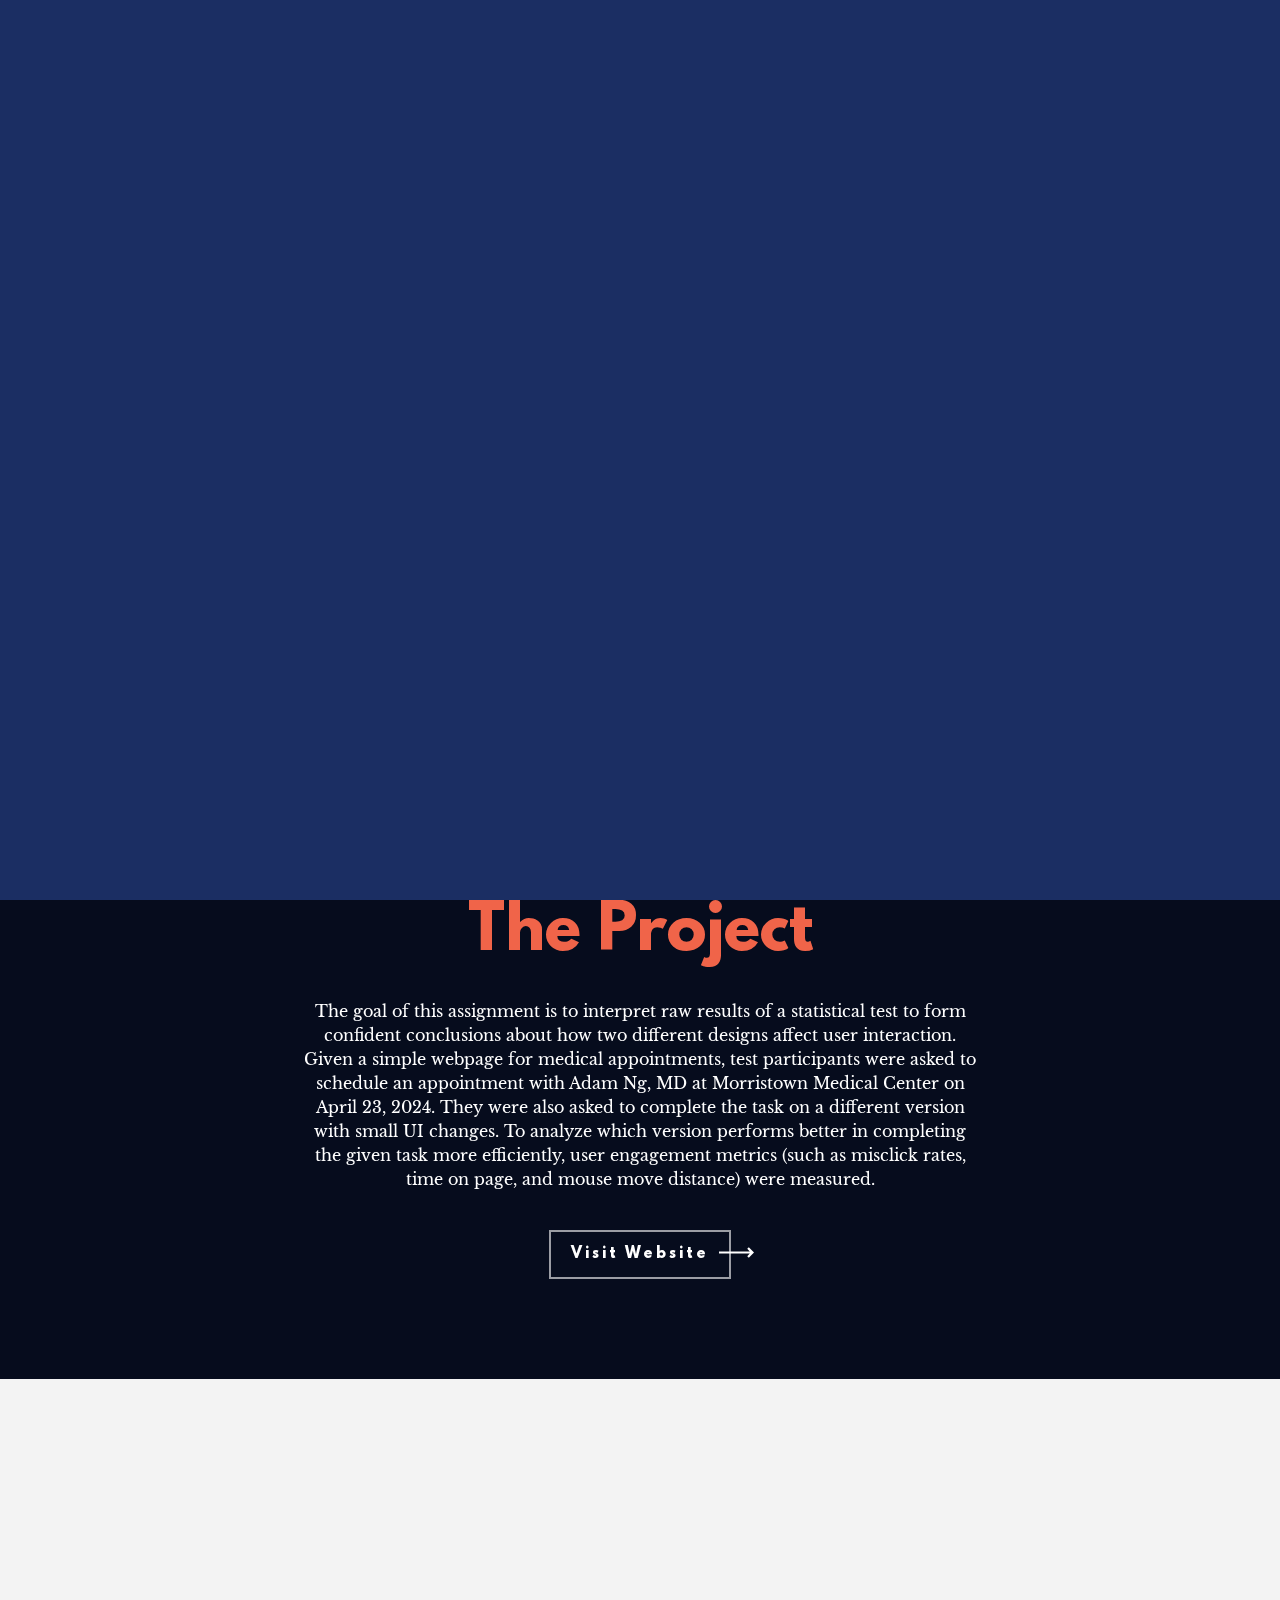
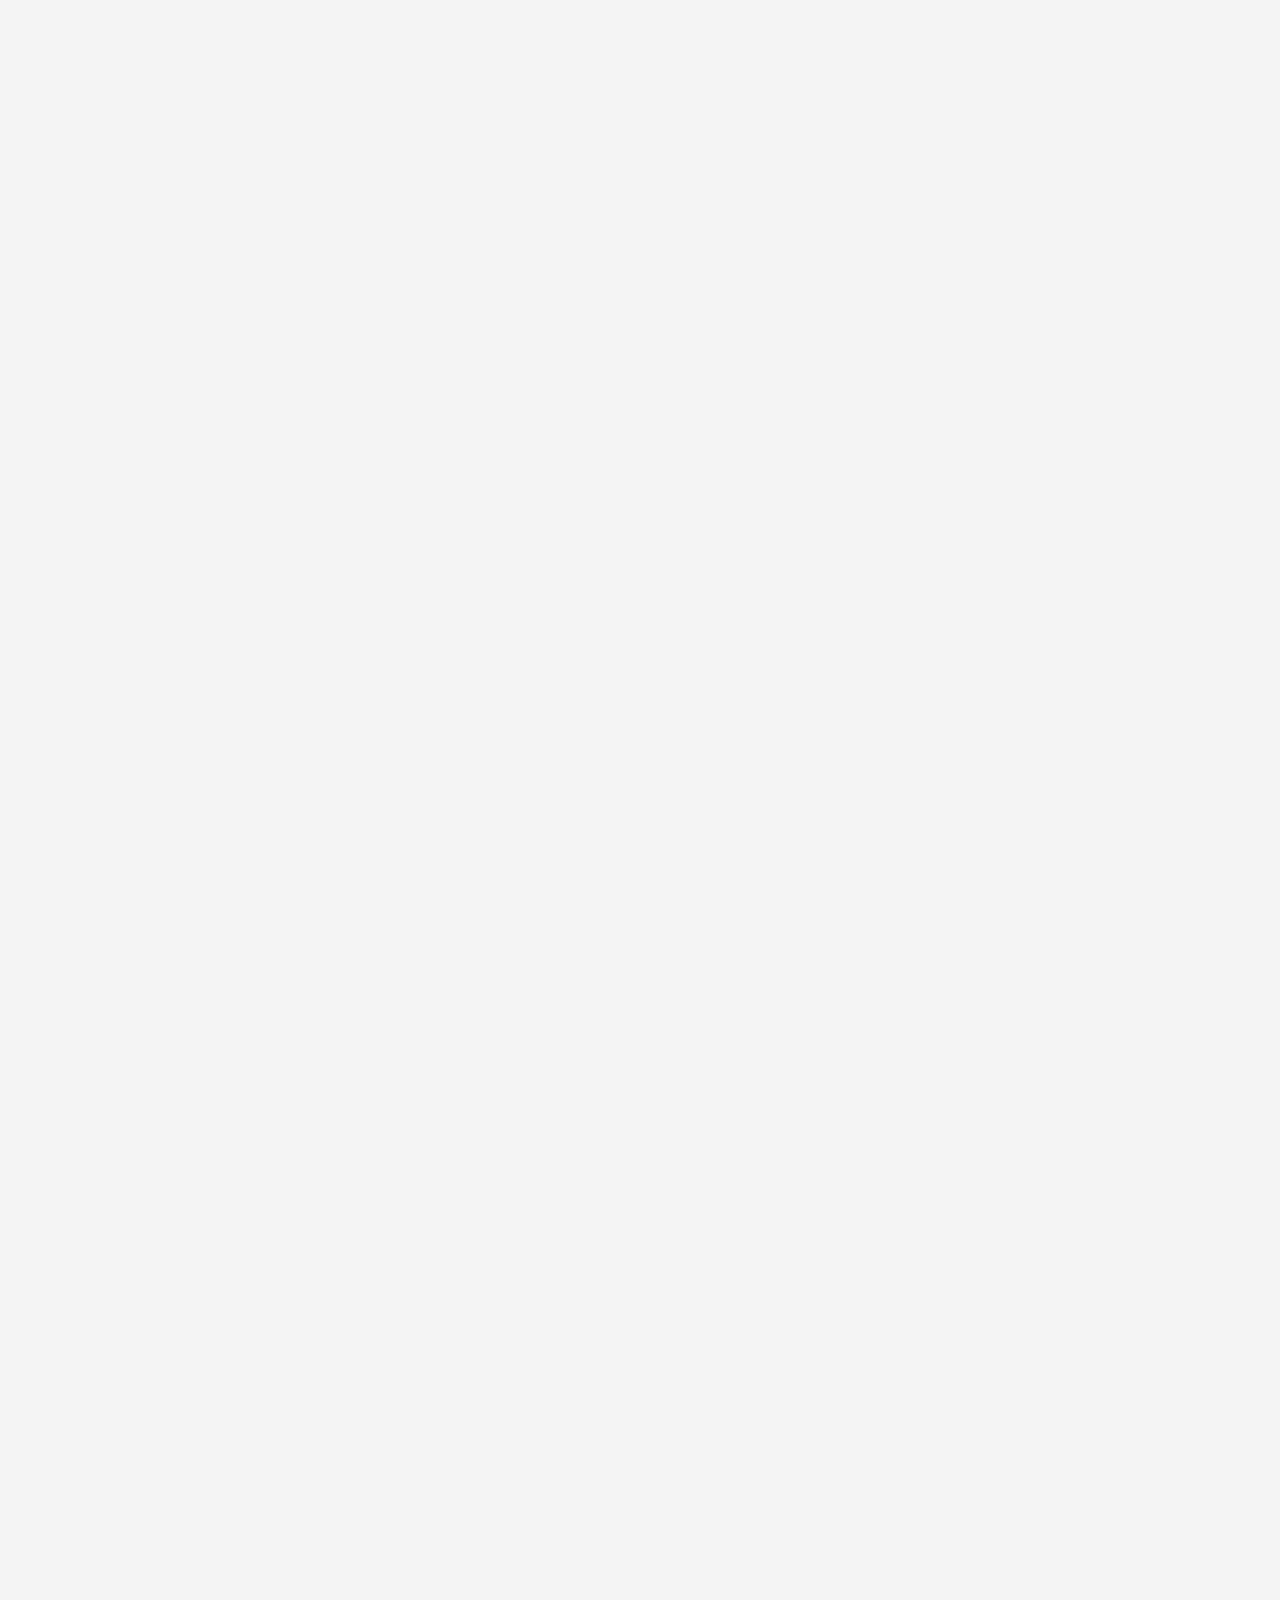
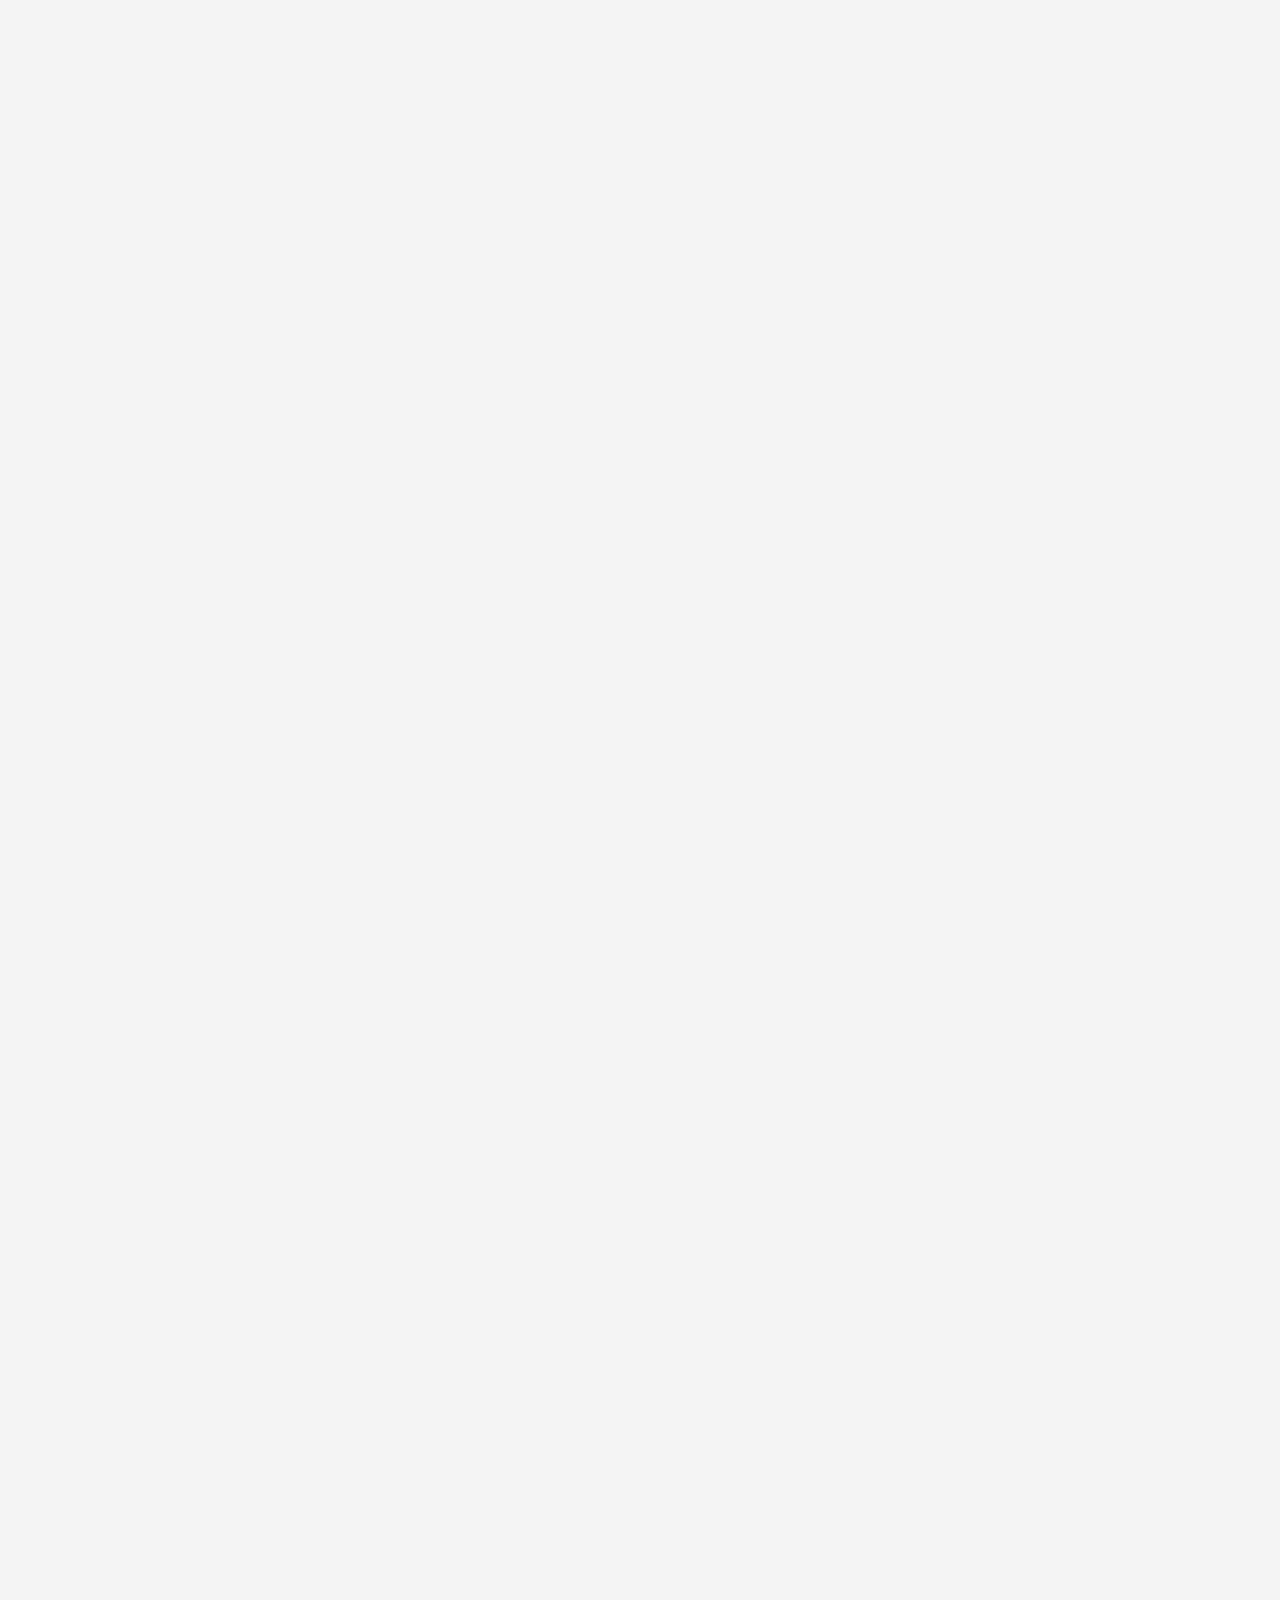
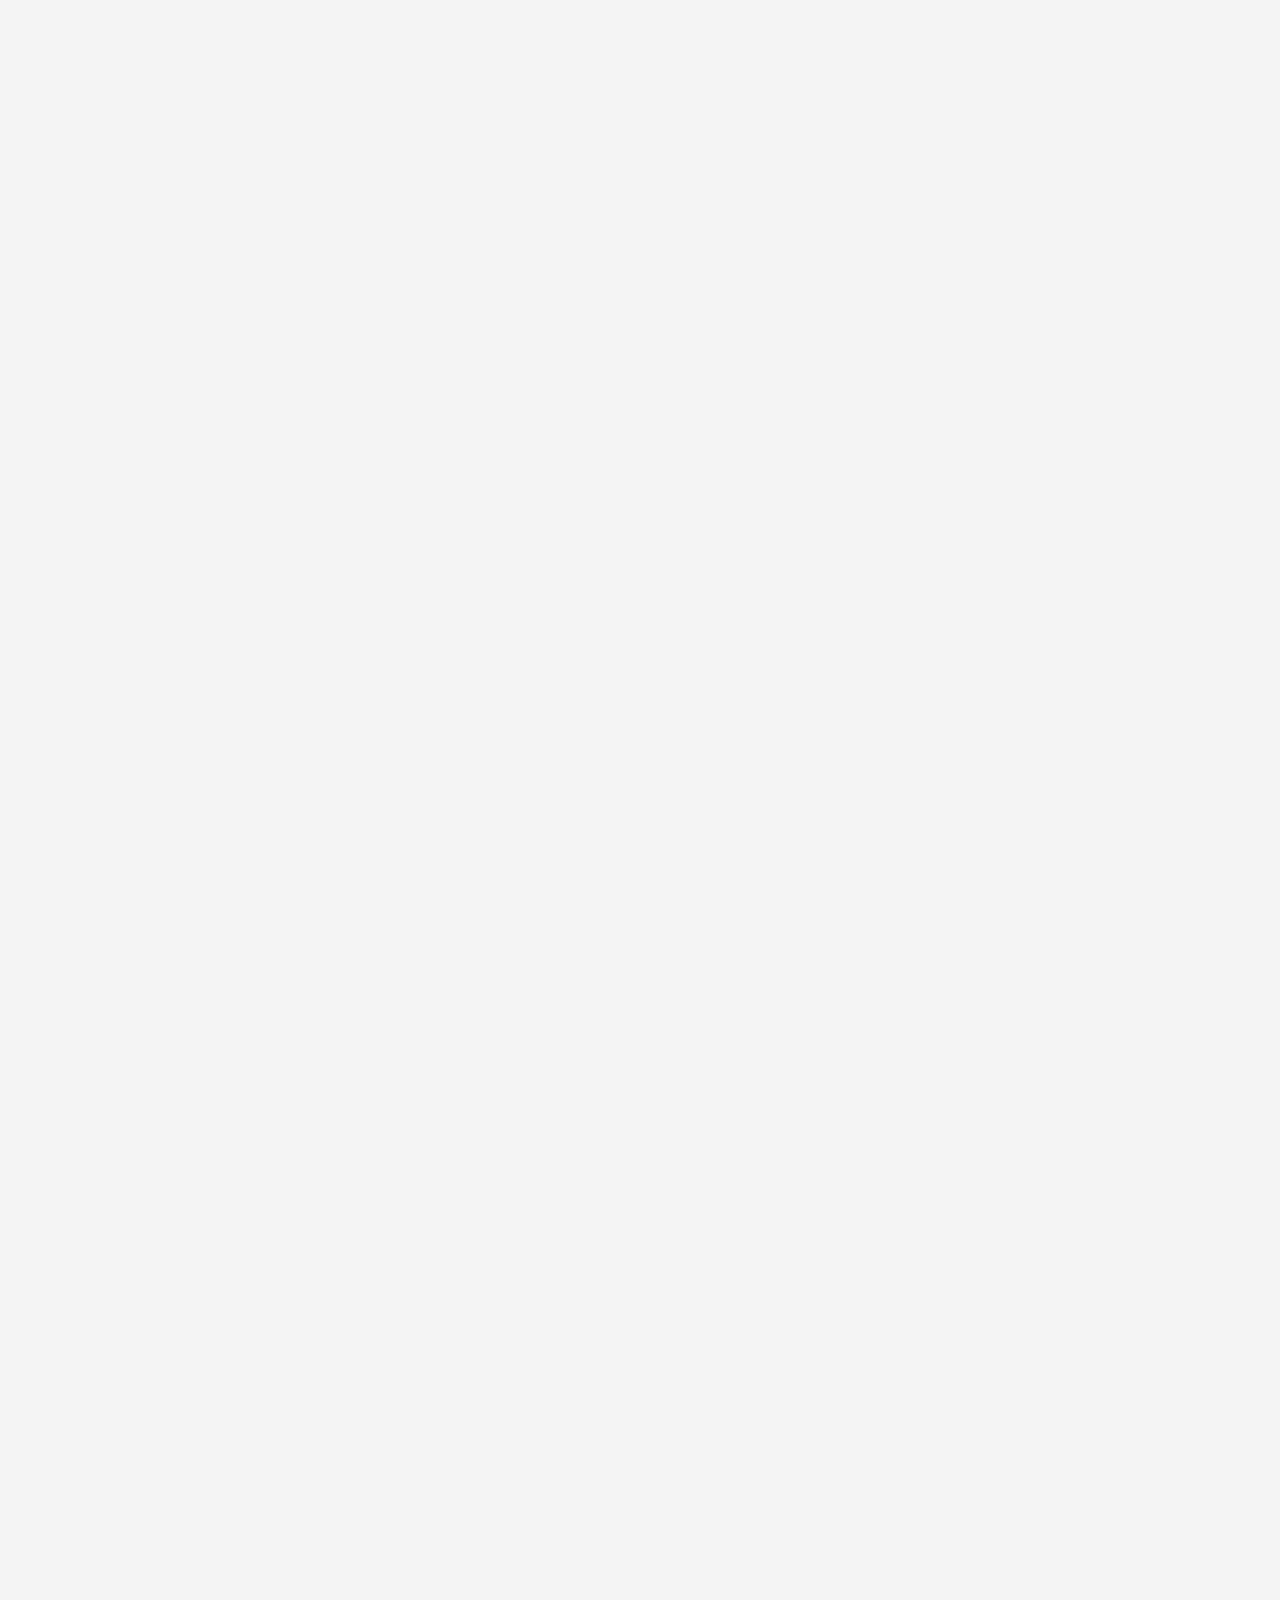
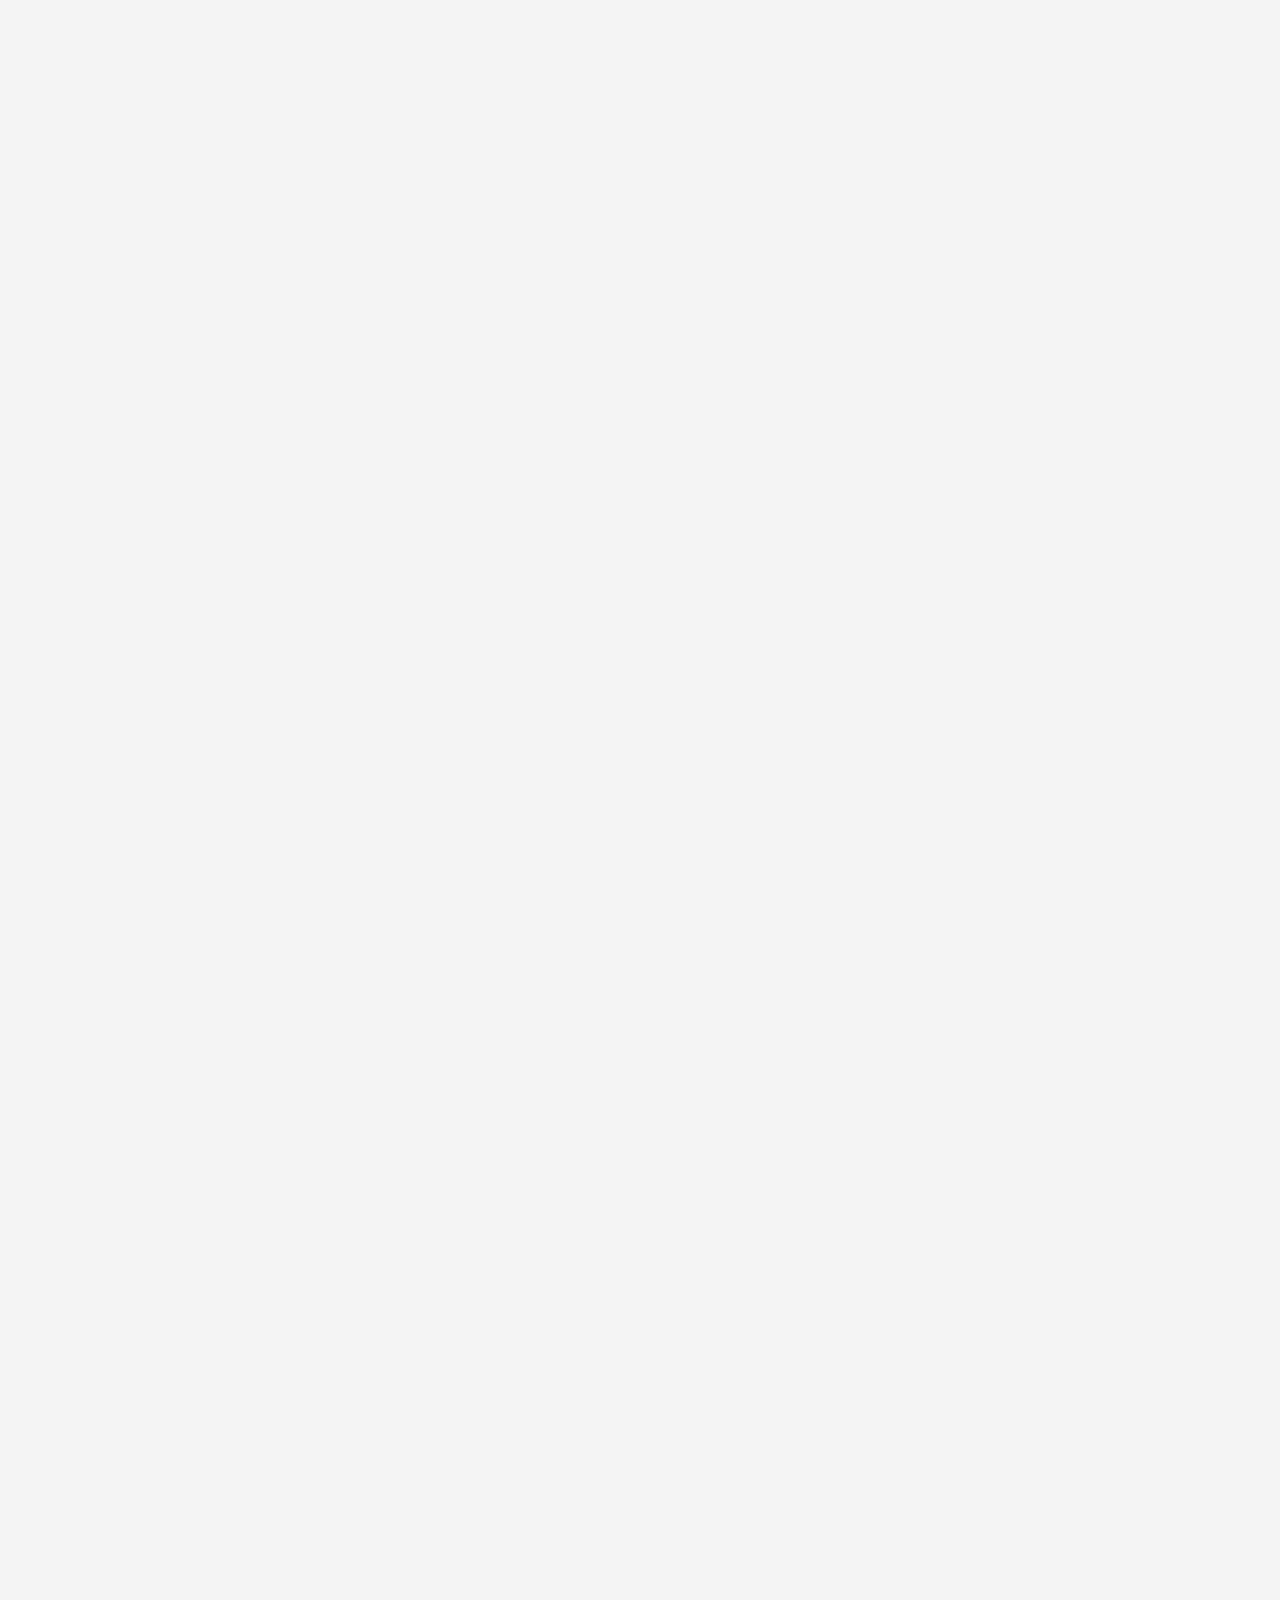
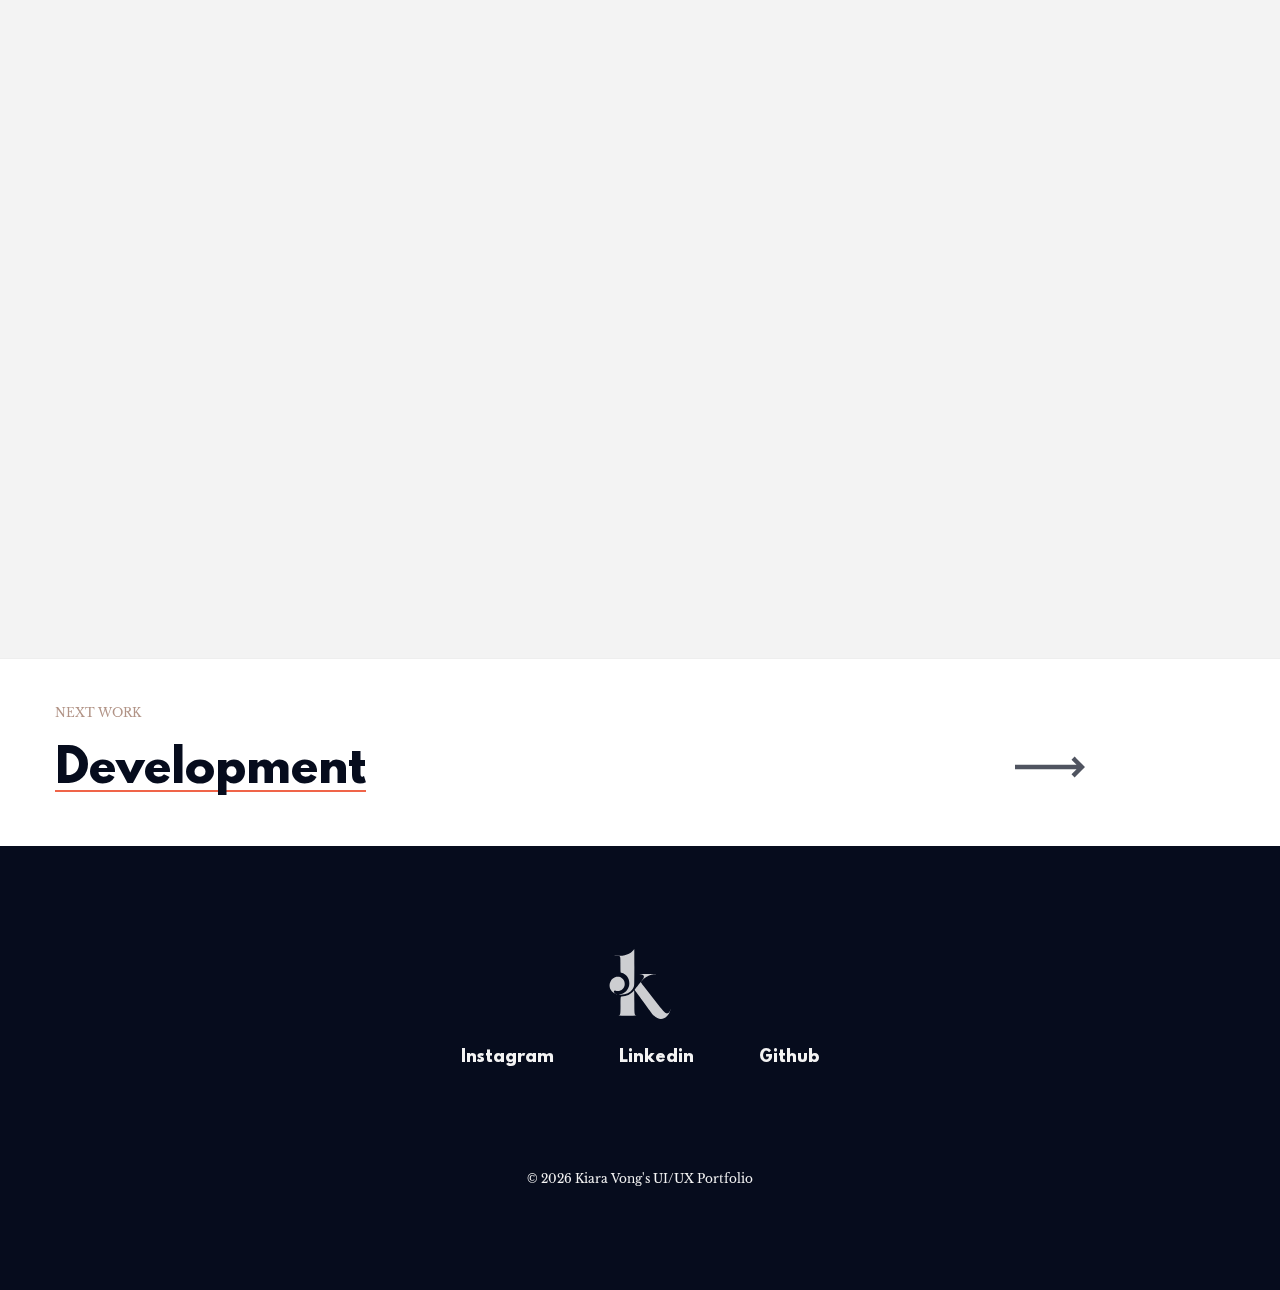
==== commit 64dae280: "add lines to table" ====
--- a/ab-testing/index.html
+++ b/ab-testing/index.html
@@ -137,9 +137,9 @@
                 <div class="hero-single-context-stripe">
                     <div class="content">
                         <ul class="context-stripe-focus-area">
-                            <li><strong>Role</strong> <span class="stripe-baffle">UX Researcher</span></li>
-                            <li><strong>Context</strong> <span class="stripe-baffle">Statistical Testing</span></li>
-                            <li><strong>Duration</strong> <span class="stripe-baffle">March 2024</span></li>
+                            <li><strong>Role: </strong> <span class="stripe-baffle">UX Researcher</span></li>
+                            <li><strong>Context: </strong> <span class="stripe-baffle">Statistical Testing</span></li>
+                            <li><strong>Duration: </strong> <span class="stripe-baffle">March 2024</span></li>
                         </ul>
                     </div>
                 </div>
@@ -230,39 +230,42 @@
                         <div class="section-text-mask">
                             <h2 class="h3 section-title">Misclick Rate</h2>
                         </div>
-                        <div class="single-work-text-content single-work-first-anim-blocks">
-                            <div class="single-work-content-desc">
-                                <p>The frequency with which users click something else on the page before finding the
-                                    correct button for the task.
-                                </p>
-                            </div>
-                        </div>
-                        <div class="inner-container double-work-content">
-                            <div class="double-work-text-content single-work-first-anim-blocks">
-                                <h3 class="double-work-content-title">Null Hypothesis</h3>
-                                <div class="double-work-content-separator"></div>
-                                <div class="single-work-content-desc">
-                                    <p>There is no significant difference in the misclick rate when users used Version A
-                                        and when users used Version B. I predict the null hypothesis will
-                                        fail because both websites are organized differently, with Version A
-                                        prioritizing the type of appointment and Version B prioritizing the location.
+                        
+                        <div class="inner-container">
+                            <div class="text-center single-work-text-content single-work-first-anim-blocks">
+                                <div class="single-work-content-desc">
+                                    <p>The frequency with which users click something else on the page before finding the
+                                        correct button for the task.
                                     </p>
                                 </div>
                             </div>
-                            <div class="double-work-text-content single-work-first-anim-blocks">
-                                <h3 class="double-work-content-title">Alternative Hypothesis</h3>
-                                <div class="double-work-content-separator"></div>
-                                <div class="single-work-content-desc">
-                                    <p>The misclick rate is significantly lower when users used Version B compared to
-                                        when users used Version A. Version B sections each appointment by
-                                        location so I think users are less likely to misclick if there are appointments
-                                        with
-                                        the same doctor and type of visit but different locations. I predict users are
-                                        more likely to misclick on Version A because all the information is just listed
-                                        out. Since it look like an overload of information, users may just click the
-                                        first one they see that has part of the information they’re looking for, such as
-                                        the appointment on April 15 or the appointment at Hazeltown Medical Center
-                                        instead.</p>
+                            <div class="double-work-content">
+                                <div class="double-work-text-content single-work-first-anim-blocks">
+                                    <h3 class="double-work-content-title">Null Hypothesis</h3>
+                                    <div class="double-work-content-separator"></div>
+                                    <div class="single-work-content-desc">
+                                        <p>There is no significant difference in the misclick rate when users used Version A
+                                            and when users used Version B. I predict the null hypothesis will
+                                            fail because both websites are organized differently, with Version A
+                                            prioritizing the type of appointment and Version B prioritizing the location.
+                                        </p>
+                                    </div>
+                                </div>
+                                <div class="double-work-text-content single-work-first-anim-blocks">
+                                    <h3 class="double-work-content-title">Alternative Hypothesis</h3>
+                                    <div class="double-work-content-separator"></div>
+                                    <div class="single-work-content-desc">
+                                        <p>The misclick rate is significantly lower when users used Version B compared to
+                                            when users used Version A. Version B sections each appointment by
+                                            location so I think users are less likely to misclick if there are appointments
+                                            with
+                                            the same doctor and type of visit but different locations. I predict users are
+                                            more likely to misclick on Version A because all the information is just listed
+                                            out. Since it look like an overload of information, users may just click the
+                                            first one they see that has part of the information they’re looking for, such as
+                                            the appointment on April 15 or the appointment at Hazeltown Medical Center
+                                            instead.</p>
+                                    </div>
                                 </div>
                             </div>
                         </div>
@@ -270,7 +273,7 @@
                         <div class="section-text-mask">
                             <h2 class="h3 section-title">Time on Page</h2>
                         </div>
-                        <div class="single-work-text-content single-work-first-anim-blocks">
+                        <div class="text-center single-work-text-content single-work-first-anim-blocks">
                             <div class="single-work-content-desc">
                                 <p>Time spent on the webpage.</p>
                             </div>
@@ -307,7 +310,7 @@
                         <div class="section-text-mask">
                             <h2 class="h3 section-title">Mouse Movement</h2>
                         </div>
-                        <div class="single-work-text-content single-work-first-anim-blocks">
+                        <div class="text-center single-work-text-content single-work-first-anim-blocks">
                             <div class="single-work-content-desc">
                                 <p>The total distance of the user’s mouse movements.</p>
                             </div>
@@ -370,9 +373,11 @@
                                     </p>
                                 </div>
                             </div>
-                            <div class="single-work-img-content single-work-first-anim-blocks"><img class="round-shadow"
+                            <a href="https://medium.com/@amanatulla1606/a-comprehensive-guide-to-hypothesis-testing-understanding-methods-and-applications-5e20dffce791" target="_blank">
+                                <div class="single-work-img-content single-work-first-anim-blocks"><img class="round-shadow"
                                     src="../assets/img/ab/ab-hypothesis.jpg" alt="Hypothesis testing infographic.">
                             </div>
+                            </a>
                         </div>
 
 
@@ -645,16 +650,16 @@
                                         indicates a potentially significant improvement in user experience with Version
                                         B.
 
-                                        Regarding <strong>time spent on the page</strong>, Version A had a higher mean (29411.25ms) and
-                                        median (26621.5ms) compared to Version B's lower mean (10466.21429ms) and median
-                                        (9671ms). Interestingly, both versions had a mode of around 10,000 milliseconds.
+                                        Regarding <strong>time spent on the page</strong>, Version A had a higher mean (29411.25 ms) and
+                                        median (26621.5 ms) compared to Version B's lower mean (10466.21429 ms) and median
+                                        (9671 ms). Interestingly, both versions had a mode in the 10,000 milliseconds.
                                         These statistics suggest that users spend more time on Version A, indicating
                                         difficulty in finding information compared to Version B, which users spend less
                                         time on.
 
-                                        As for <strong>mouse move distance</strong>, Version A had a higher mean (7337.481313ms) and
-                                        median (5468.246ms) compared to Version B's lower mean (2407.111571ms) and
-                                        median (2171.6475ms). The mode for both versions fell within specific ranges (in
+                                        As for <strong>mouse move distance</strong>, Version A had a higher mean (7337.481313 pixels) and
+                                        median (5468.246 pixels) compared to Version B's lower mean (2407.111571 pixels) and
+                                        median (2171.6475 pixels). The mode for both versions fell within specific ranges (in
                                         the 3000s for Version A and in the 2000s for Version B). This could indicate
                                         that users are navigating through more content or encountering more obstacles in
                                         Version A compared to Version B.
@@ -673,7 +678,7 @@
                         class="the-button button-big open-contact">Contact me</button></div>
             </div>
         </section> -->
-                <a href="#" data-destination="development" class="next-work">
+                <a href="#" target="_self" data-destination="development" class="next-work">
                     <div class="content">
                         <h5 class="h5 next-work-lead">Next Work</h5>
                         <h4 class="h2 next-work-title">Development</h4>
--- a/assets/css/style.css
+++ b/assets/css/style.css
@@ -230,17 +230,17 @@
   overflow: hidden;
 }
 ::-moz-selection {
-  background: var(--navy);
+  background: var(--orange);
   color: var(--offwhite);
   text-shadow: none;
 }
 ::selection {
-  background: var(--navy);
+  background: var(--orange);
   color: var(--offwhite);
-  text-shadow: none;
+  /* text-shadow: none; */
 }
 ::-webkit-selection {
-  background: var(--navy);
+  background: var(--orange);
   color: var(--offwhite);
   text-shadow: none;
 }
--- a/assets/css/contact.css
+++ b/assets/css/contact.css
@@ -250,7 +250,7 @@
     transition-delay: 0.2s;
     -webkit-transform: translateY(-100%);
     transform: translateY(-100%);
-    background-color: hsla(0, 0%, 95%, 0.97);
+    background-color: hsla(0, 0%, 95%, 1);
     transition: opacity 0.3s,
       -webkit-transform 0.5s cubic-bezier(0.694, 0.048, 0.335, 1);
     transition: transform 0.5s cubic-bezier(0.694, 0.048, 0.335, 1), opacity 0.3s;
--- a/assets/css/project.css
+++ b/assets/css/project.css
@@ -133,6 +133,15 @@
       display: flex;
       align-items: center;
       justify-content: center;
+    
+  }
+
+  .text-center {
+      display: flex;
+      align-items: center;
+      justify-content: center;
+      text-align: center;
+      padding: 0 6%;
     
   }
 
--- a/assets/css/table.css
+++ b/assets/css/table.css
@@ -36,7 +36,7 @@
   color:#D5DDE5;;
   background:var(--navy);
   border-bottom:4px solid #9ea7af;
-  border-right: 1px solid #343a45;
+  border-right: 1px solid var(--navy);
   /* font-size:23px; */
   /* font-weight: 100; */
   padding:24px;
@@ -57,7 +57,7 @@
 tr {
   border-top: 1px solid #C1C3D1;
   border-bottom: 1px solid #C1C3D1;
-  color:#666B85;
+  color:var(--navy);
   /* font-size:16px; */
   /* font-weight:normal; */
   text-shadow: 0 1px 1px rgba(256, 256, 256, 0.1);
@@ -69,13 +69,13 @@
   border-top: 1px solid var(--navy);
 }
  
-tr:first-child {
+/* tr:first-child {
   border-top:none;
-}
+} */
 
-tr:last-child {
+/* tr:last-child {
   border-bottom:none;
-}
+} */
  
 tr:nth-child(odd) td {
   background:#EBEBEB;
